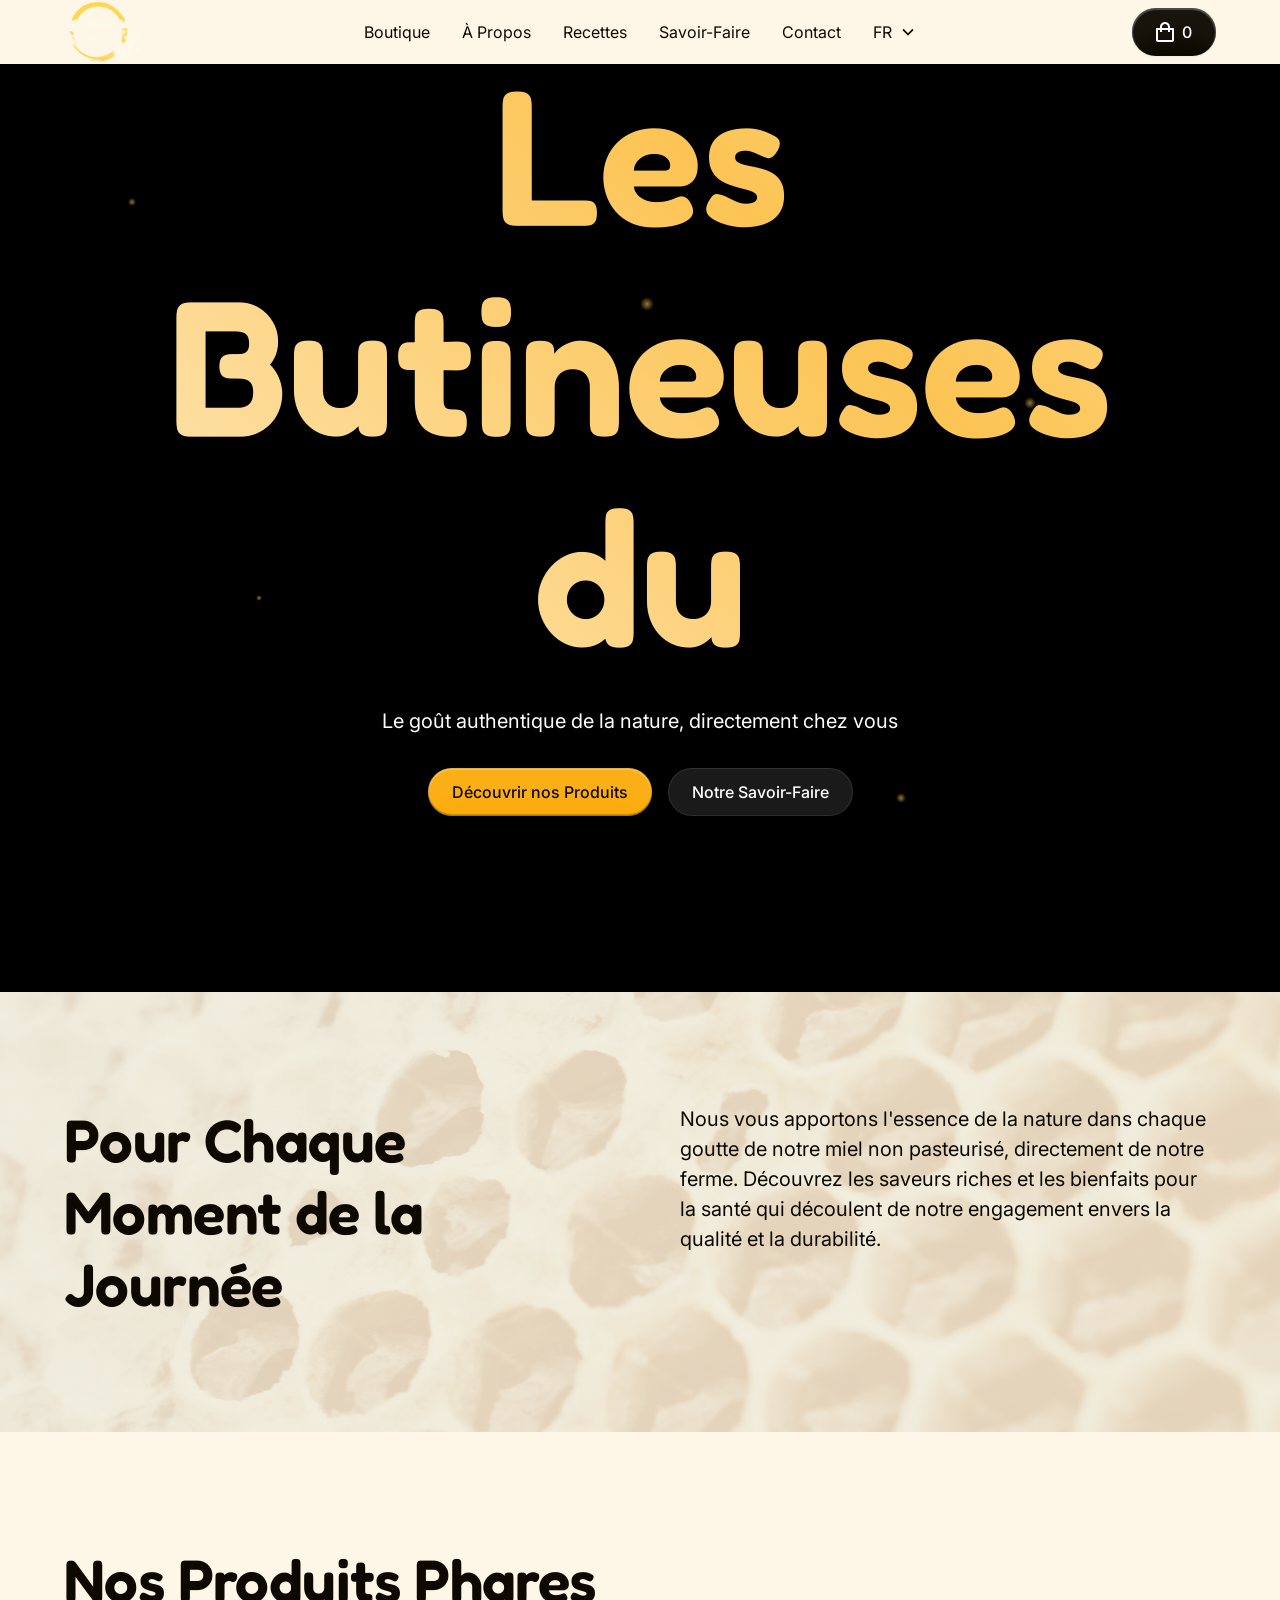
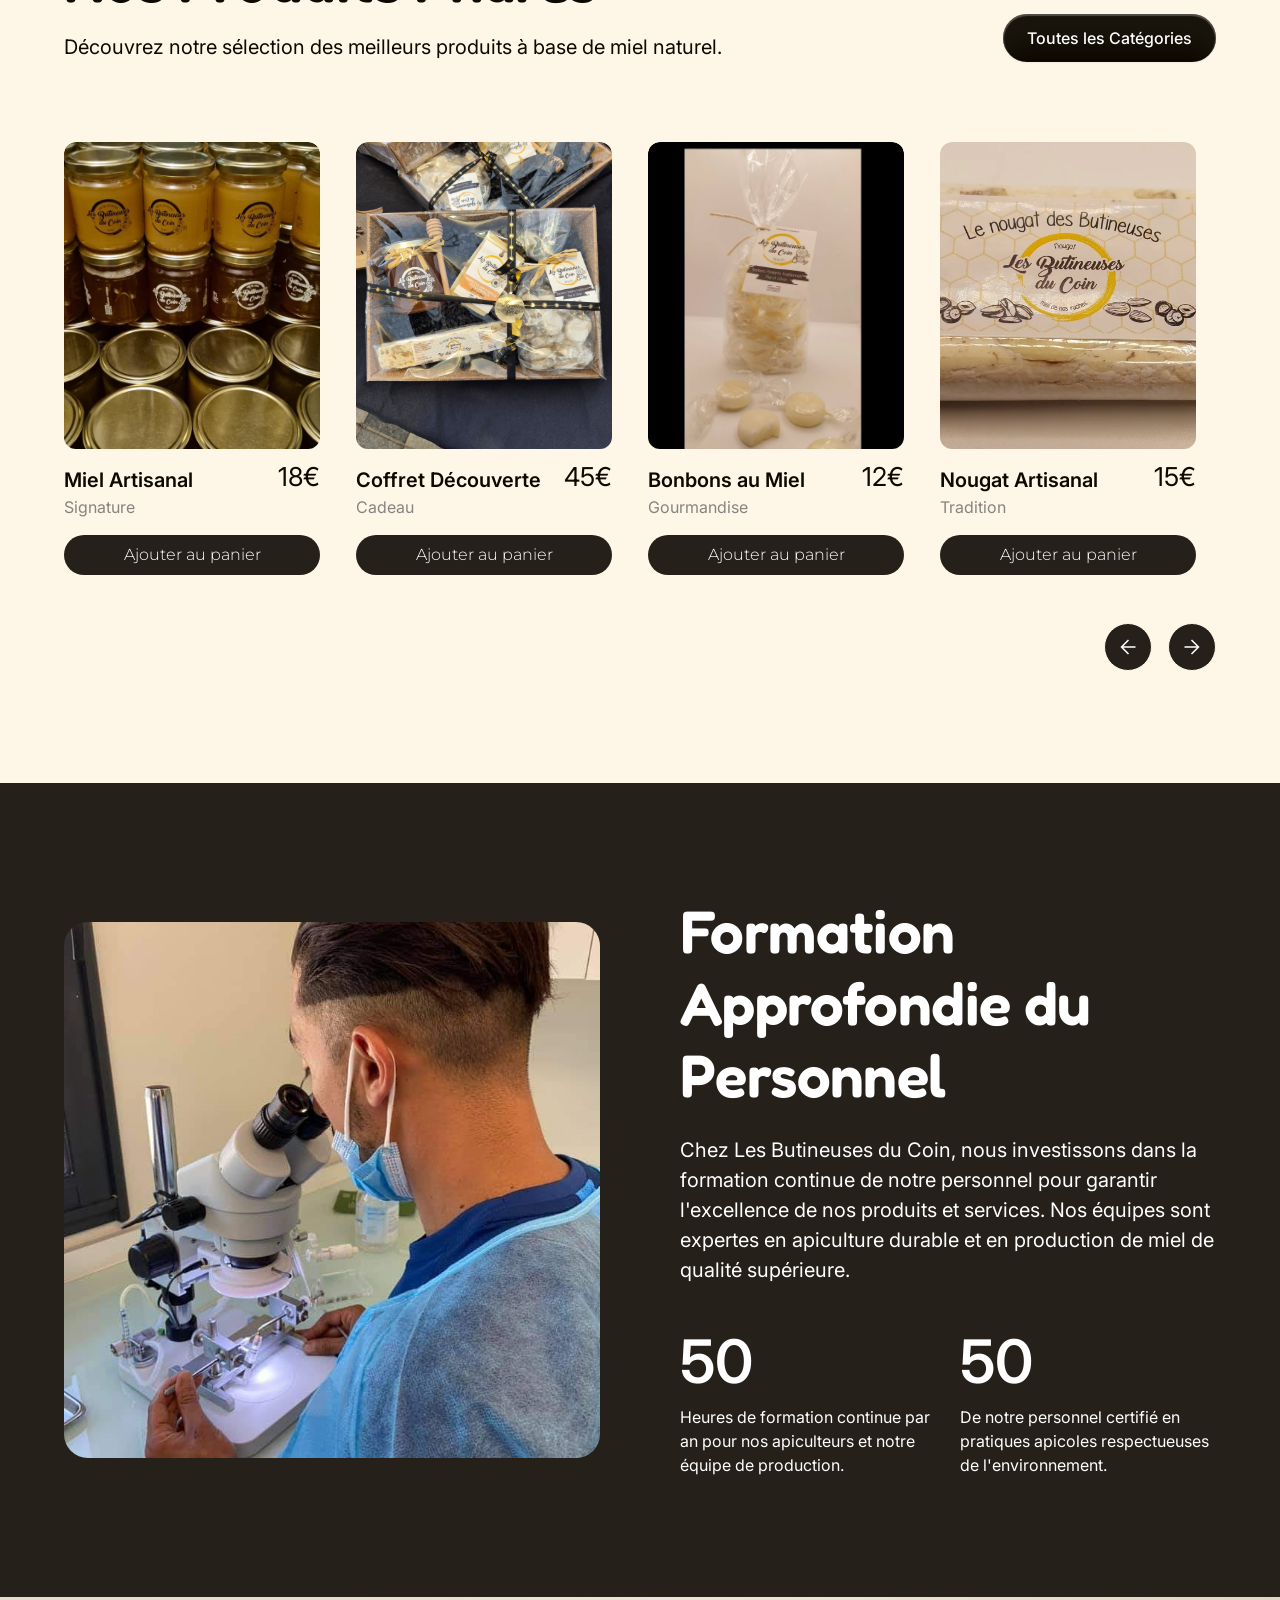
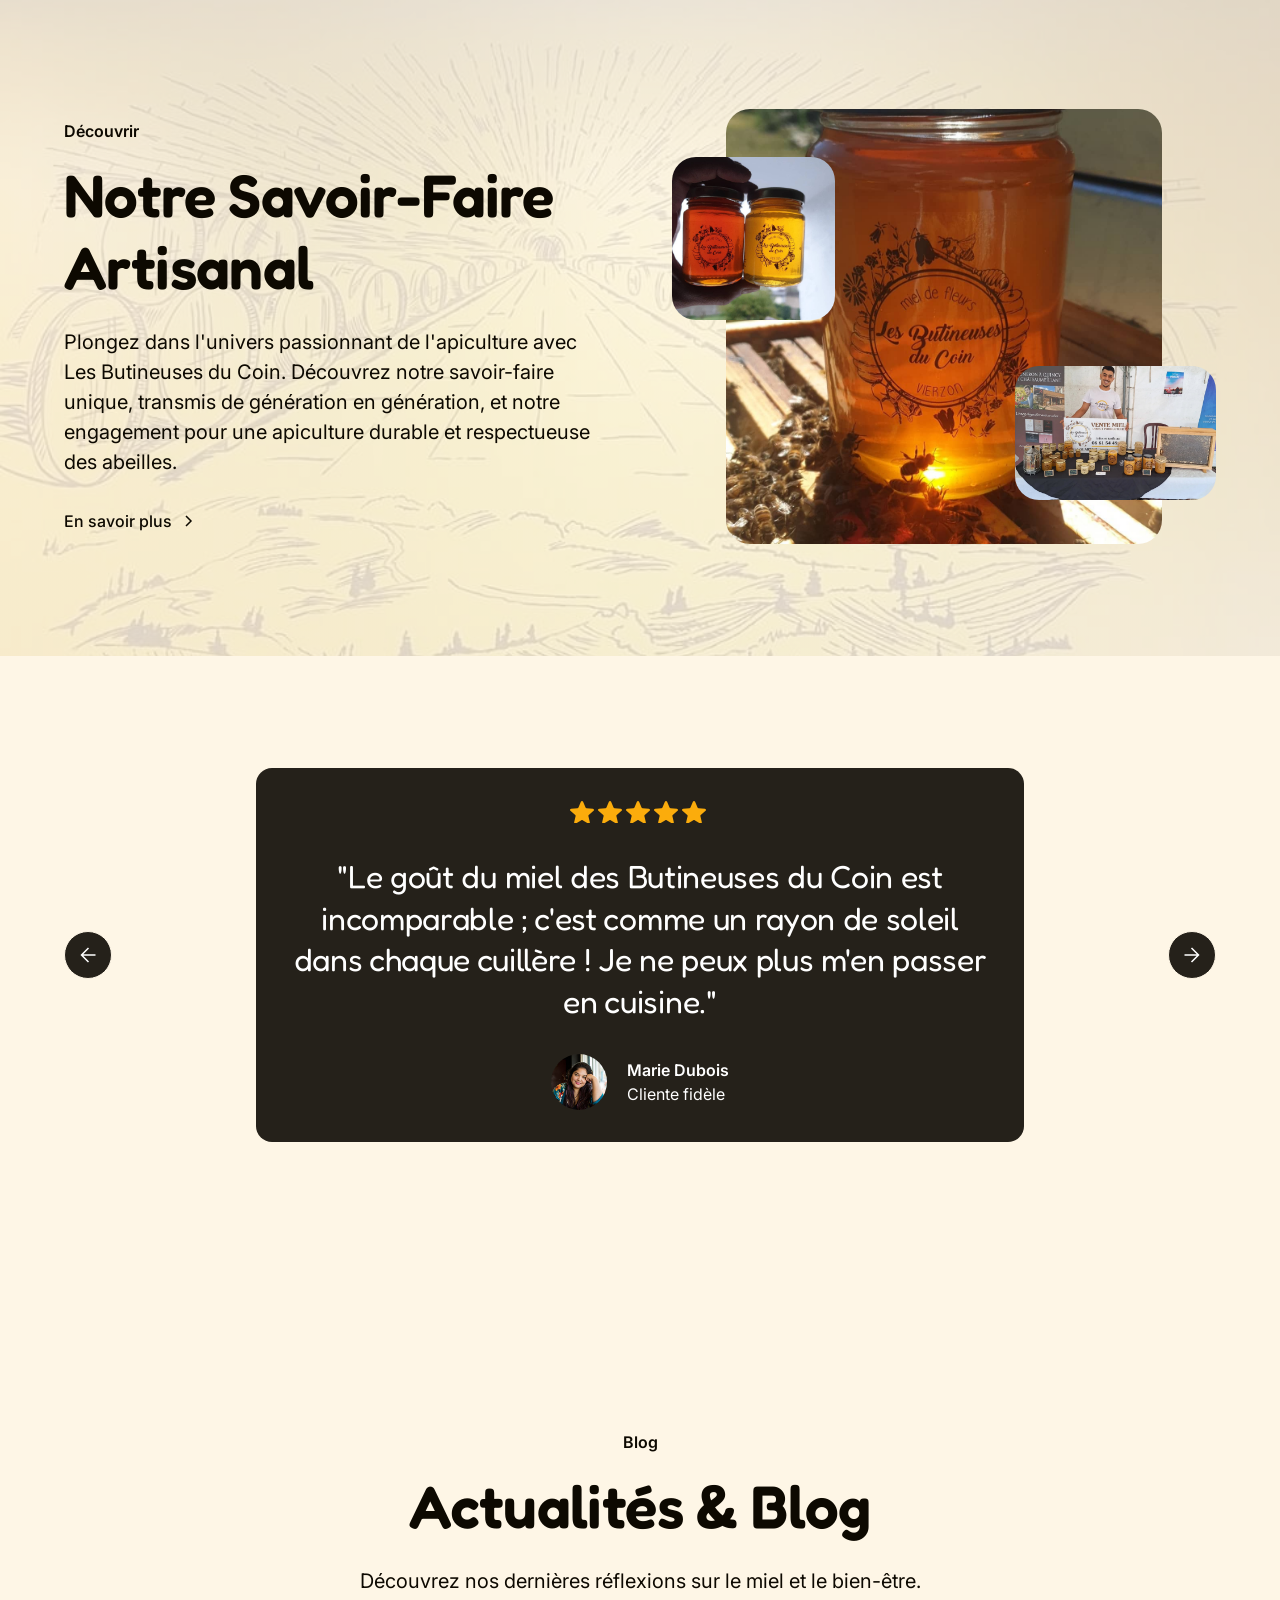
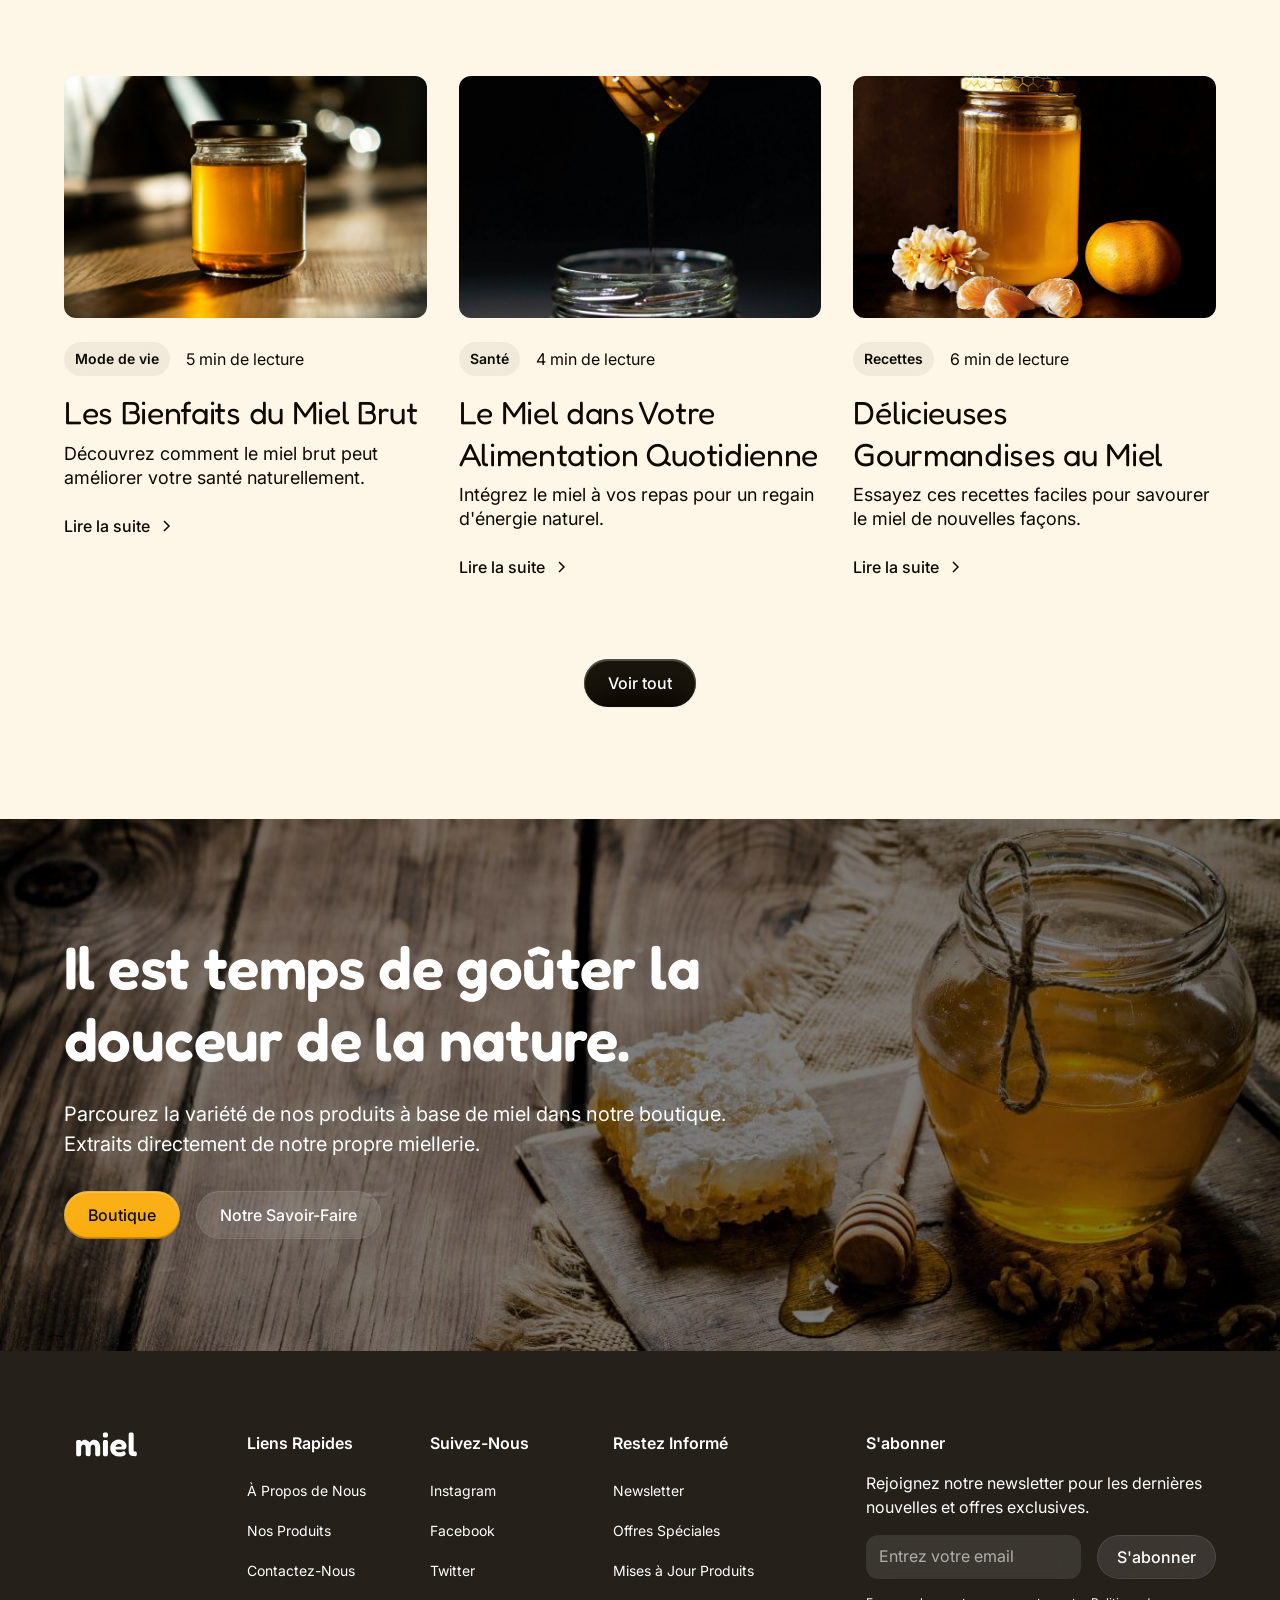
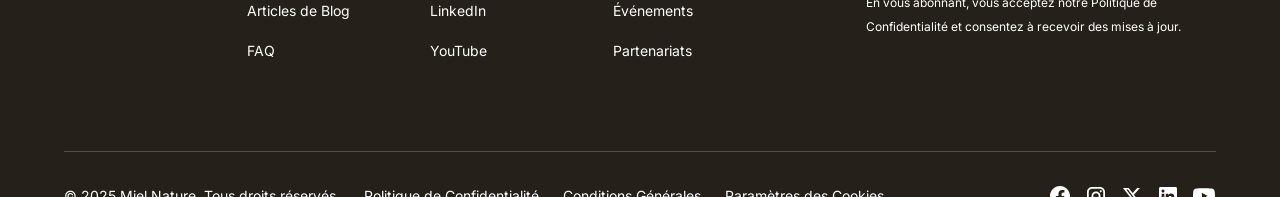
==== index.html @ dd6aa399 "V1" ====
<!DOCTYPE html><!--  This site was created in Webflow. https://webflow.com  --><!--  Last Published: Tue Aug 05 2025 04:51:40 GMT+0000 (Coordinated Universal Time)  -->
<html data-wf-page="68918dcccff616f6d6f81cc5" data-wf-site="68918dcccff616f6d6f81c86">
<head>
  <meta charset="utf-8">
  <title>Les Butineuses du Coin</title>
  <meta content="width=device-width, initial-scale=1" name="viewport">
  <meta content="Webflow" name="generator">
  <link href="css/normalize.css" rel="stylesheet" type="text/css">
  <link href="css/webflow.css" rel="stylesheet" type="text/css">
  <link href="css/miel-34b9ab.webflow.css" rel="stylesheet" type="text/css">
  <script type="text/javascript">!function(o,c){var n=c.documentElement,t=" w-mod-";n.className+=t+"js",("ontouchstart"in o||o.DocumentTouch&&c instanceof DocumentTouch)&&(n.className+=t+"touch")}(window,document);</script>
  <link href="images/favicon.png" rel="shortcut icon" type="image/x-icon">
  <link href="images/webclip.png" rel="apple-touch-icon"><!--  Keep this css code to improve the font quality -->
  <style>
  * {
  -webkit-font-smoothing: antialiased;
  -moz-osx-font-smoothing: grayscale;
  -o-font-smoothing: antialiased;
}
</style>
</head>
<body>
  <div class="page-wrapper">
    <div class="global-styles">
      <div class="style-overrides w-embed">
        <style>
/* Ensure all elements inherit the color from its parent */
a,
.w-input,
.w-select,
.w-tab-link,
.w-nav-link,
.w-nav-brand,
.w-dropdown-btn,
.w-dropdown-toggle,
.w-slider-arrow-left,
.w-slider-arrow-right,
.w-dropdown-link {
  color: inherit;
  text-decoration: inherit;
  font-size: inherit;
}
/* Focus state style for keyboard navigation for the focusable elements */
*[tabindex]:focus-visible,
  input[type="file"]:focus-visible {
   outline: 0.125rem solid #4d65ff;
   outline-offset: 0.125rem;
}
/* Get rid of top margin on first element in any rich text element */
.w-richtext > :not(div):first-child, .w-richtext > div:first-child > :first-child {
  margin-top: 0 !important;
}
/* Get rid of bottom margin on last element in any rich text element */
.w-richtext>:last-child, .w-richtext ol li:last-child, .w-richtext ul li:last-child {
	margin-bottom: 0 !important;
}
/* Prevent all click and hover interaction with an element */
.pointer-events-off {
	pointer-events: none;
}
/* Enables all click and hover interaction with an element */
.pointer-events-on {
  pointer-events: auto;
}
/* Create a class of .div-square which maintains a 1:1 dimension of a div */
.div-square::after {
	content: "";
	display: block;
	padding-bottom: 100%;
}
/* Make sure containers never lose their center alignment */
.container-medium,.container-small, .container-large {
	margin-right: auto !important;
  margin-left: auto !important;
}
/* Apply "..." after 3 lines of text */
.text-style-3lines {
	display: -webkit-box;
	overflow: hidden;
	-webkit-line-clamp: 3;
	-webkit-box-orient: vertical;
}
/* Apply "..." after 2 lines of text */
.text-style-2lines {
	display: -webkit-box;
	overflow: hidden;
	-webkit-line-clamp: 2;
	-webkit-box-orient: vertical;
}
/* Adds inline flex display */
.display-inlineflex {
  display: inline-flex;
}
/* These classes are never overwritten */
.hide {
  display: none !important;
}
/* Remove default Webflow chevron from form select */
select{
  -webkit-appearance:none;
}
@media screen and (max-width: 991px) {
    .hide, .hide-tablet {
        display: none !important;
    }
}
@media screen and (max-width: 767px) {
    .hide-mobile-landscape{
      display: none !important;
    }
}
@media screen and (max-width: 479px) {
    .hide-mobile{
      display: none !important;
    }
}
.margin-0 {
  margin: 0rem !important;
}
.padding-0 {
  padding: 0rem !important;
}
.spacing-clean {
padding: 0rem !important;
margin: 0rem !important;
}
.margin-top {
  margin-right: 0rem !important;
  margin-bottom: 0rem !important;
  margin-left: 0rem !important;
}
.padding-top {
  padding-right: 0rem !important;
  padding-bottom: 0rem !important;
  padding-left: 0rem !important;
}
.margin-right {
  margin-top: 0rem !important;
  margin-bottom: 0rem !important;
  margin-left: 0rem !important;
}
.padding-right {
  padding-top: 0rem !important;
  padding-bottom: 0rem !important;
  padding-left: 0rem !important;
}
.margin-bottom {
  margin-top: 0rem !important;
  margin-right: 0rem !important;
  margin-left: 0rem !important;
}
.padding-bottom {
  padding-top: 0rem !important;
  padding-right: 0rem !important;
  padding-left: 0rem !important;
}
.margin-left {
  margin-top: 0rem !important;
  margin-right: 0rem !important;
  margin-bottom: 0rem !important;
}
.padding-left {
  padding-top: 0rem !important;
  padding-right: 0rem !important;
  padding-bottom: 0rem !important;
}
.margin-horizontal {
  margin-top: 0rem !important;
  margin-bottom: 0rem !important;
}
.padding-horizontal {
  padding-top: 0rem !important;
  padding-bottom: 0rem !important;
}
.margin-vertical {
  margin-right: 0rem !important;
  margin-left: 0rem !important;
}
.padding-vertical {
  padding-right: 0rem !important;
  padding-left: 0rem !important;
}
/* Apply "..." at 100% width */
.truncate-width { 
		width: 100%; 
    white-space: nowrap; 
    overflow: hidden; 
    text-overflow: ellipsis; 
}
/* Removes native scrollbar */
.no-scrollbar {
    -ms-overflow-style: none;
    overflow: -moz-scrollbars-none; 
}
.no-scrollbar::-webkit-scrollbar {
    display: none;
}
</style>
      </div>
      <div class="fonts w-embed">
        <style>@import url('https://fonts.googleapis.com/css?family=Fredoka:400')</style>
        <style>@import url('https://fonts.googleapis.com/css?family=Inter:400,500')</style>
        <style>@import url('https://fonts.googleapis.com/css?family=Montserrat:300,400,500,700&display=swap');</style>
      </div>
      <div class="color-schemes w-embed">
        <style>
.color-scheme-1 {}
  .color-scheme-2 {
    --color-scheme-1--text: var(--color-scheme-2--text);
    --color-scheme-1--background: var(--color-scheme-2--background);
    --color-scheme-1--foreground: var(--color-scheme-2--foreground);
    --color-scheme-1--border: var(--color-scheme-2--border);
    --color-scheme-1--accent: var(--color-scheme-2--accent);
  }
  .color-scheme-3 {
    --color-scheme-1--text: var(--color-scheme-3--text);
    --color-scheme-1--background: var(--color-scheme-3--background);
    --color-scheme-1--foreground: var(--color-scheme-3--foreground);
    --color-scheme-1--border: var(--color-scheme-3--border);
    --color-scheme-1--accent: var(--color-scheme-3--accent);
  }
  .color-scheme-4 {
    --color-scheme-1--text: var(--color-scheme-4--text);
    --color-scheme-1--background: var(--color-scheme-4--background);
    --color-scheme-1--foreground: var(--color-scheme-4--foreground);
    --color-scheme-1--border: var(--color-scheme-4--border);
    --color-scheme-1--accent: var(--color-scheme-4--accent);
  }
  .color-scheme-5 {
    --color-scheme-1--text: var(--color-scheme-5--text);
    --color-scheme-1--background: var(--color-scheme-5--background);
    --color-scheme-1--foreground: var(--color-scheme-5--foreground);
    --color-scheme-1--border: var(--color-scheme-5--border);
    --color-scheme-1--accent: var(--color-scheme-5--accent);
  }
.w-slider-dot {
  background-color: var(--color-scheme-1--text);
  opacity: 0.20;
}
.w-slider-dot.w-active {
  background-color: var(--color-scheme-1--text);
  opacity: 1;
}
/* Override .w-slider-nav-invert styles */
.w-slider-nav-invert .w-slider-dot {
  background-color: var(--color-scheme-1--text) !important;
  opacity: 0.20 !important;
}
.w-slider-nav-invert .w-slider-dot.w-active {
  background-color: var(--color-scheme-1--text) !important;
  opacity: 1 !important;
}
</style>
      </div>
    </div>
    <div data-collapse="medium" data-animation="default" data-duration="400" fs-scrolldisable-element="smart-nav" data-easing="ease" data-easing2="ease" role="banner" class="navbar2_component color-scheme-1 w-nav">
      <div class="navbar2_container">
        <a href="#" class="navbar2_logo-link w-nav-brand">
          <div class="navbar2_logo-image-wrapper"><img src="images/logo-clair.png" alt="Les Butineuses du Coin Logo" class="navbar2_logo-image"></div>
        </a>
        <nav role="navigation" id="w-node-_81c78700-a17b-f025-f15c-7c295c257ce1-5c257cdd" class="navbar2_menu is-page-height-tablet w-nav-menu">
          <a href="#" class="navbar2_link w-nav-link">Boutique</a>
          <a href="about-us.html" class="navbar2_link w-nav-link">À Propos</a>
          <a href="#" class="navbar2_link w-nav-link">Recettes</a>
          <a href="#savoir-faire" class="navbar2_link w-nav-link">Savoir-Faire</a>
          <a href="#" class="navbar2_link w-nav-link">Contact</a>
          <div data-delay="200" data-hover="true" class="navbar2_menu-dropdown w-dropdown">
            <div class="navbar2_dropdwn-toggle w-dropdown-toggle">
              <div>FR</div>
              <div class="dropdown-chevron w-embed"><svg width=" 100%" height=" 100%" viewbox="0 0 16 16" fill="none" xmlns="http://www.w3.org/2000/svg">
                  <path fill-rule="evenodd" clip-rule="evenodd" d="M2.55806 6.29544C2.46043 6.19781 2.46043 6.03952 2.55806 5.94189L3.44195 5.058C3.53958 4.96037 3.69787 4.96037 3.79550 5.058L8.00001 9.26251L12.2045 5.058C12.3021 4.96037 12.4604 4.96037 12.5581 5.058L13.4419 5.94189C13.5396 6.03952 13.5396 6.19781 13.4419 6.29544L8.17678 11.5606C8.07915 11.6582 7.92086 11.6582 7.82323 11.5606L2.55806 6.29544Z" fill="currentColor"></path>
                </svg></div>
            </div>
            <nav class="navbar2_dropdown-list w-dropdown-list">
              <a href="#" class="navbar2_dropdown-link w-dropdown-link">Anglais</a>
              <a href="#" class="navbar2_dropdown-link w-dropdown-link">Français</a>
            </nav>
          </div>
        </nav>
        <div id="w-node-_81c78700-a17b-f025-f15c-7c295c257cf4-5c257cdd" class="navbar2_button-wrapper">
          <a href="#" class="button is-alternate w-inline-block">
            <div class="icon-cart w-embed"><svg xmlns="http://www.w3.org/2000/svg" width="100%" height="100%" viewbox="0 0 18 20" fill="none" preserveaspectratio="xMidYMid meet" aria-hidden="true" role="img">
                <path d="M2 20H16C17.103 20 18 19.103 18 18V7C18 6.73478 17.8946 6.48043 17.7071 6.29289C17.5196 6.10536 17.2652 6 17 6H14V5C14 2.243 11.757 0 9 0C6.243 0 4 2.243 4 5V6H1C0.734784 6 0.48043 6.10536 0.292893 6.29289C0.105357 6.48043 0 6.73478 0 7V18C0 19.103 0.897 20 2 20ZM6 5C6 3.346 7.346 2 9 2C10.654 2 12 3.346 12 5V6H6V5ZM2 8H4V10H6V8H12V10H14V8H16L16.002 18H2V8Z" fill="currentColor"></path>
              </svg></div>
            <div>0</div>
          </a>
          <div class="navbar2_menu-button w-nav-button">
            <div class="menu-icon2">
              <div class="menu-icon2_line-top"></div>
              <div class="menu-icon2_line-middle">
                <div class="menu-icon2_line-middle-inner"></div>
              </div>
              <div class="menu-icon2_line-bottom"></div>
            </div>
          </div>
        </div>
      </div>
    </div>
    <main class="main-wrapper">
      <header data-w-id="c498112f-c481-f317-d545-c44530b1d894" class="section_hero text-color-white">
        <div class="hero_component">
          <div class="hero_content parallax-content">
            <div class="margin-bottom margin-small">
              <h1 class="hero_heading animate-title">Les Butineuses du Coin</h1>
            </div>
            <div class="hero_subheading animate-subtitle">
              <p class="text-size-medium">Le goût authentique de la nature, directement chez vous</p>
              <div class="margin-top margin-medium">
                <div class="button-group is-center">
                  <a href="#products" class="button w-button">Découvrir nos Produits</a>
                  <a href="#savoir-faire" class="button is-secondary is-alternate w-button">Notre Savoir-Faire</a>
                </div>
              </div>
            </div>
          </div>
          <div class="container-large"></div>
          <div class="honey-particles">
            <div class="particle particle-1"></div>
            <div class="particle particle-2"></div>
            <div class="particle particle-3"></div>
            <div class="particle particle-4"></div>
            <div class="particle particle-5"></div>
          </div>
        </div>
        <div class="hero_background-image-wrapper parallax-bg"><img width="1200" sizes="100vw" alt="Les Butineuses du Coin - Miel artisanal" src="images/relume-53543.png" loading="eager" srcset="images/c74083ae31a5cedb92c298530b0dcee4_relume-53543-p-500.png 500w, images/c74083ae31a5cedb92c298530b0dcee4_relume-53543-p-800.png 800w, images/c74083ae31a5cedb92c298530b1dcee4_relume-53543-p-1080.png 1080w, images/c74083ae31a5cedb92c298530b1dcee4_relume-53543-p-1600.png 1600w, images/c74083ae31a5cedb92c298530b1dcee4_relume-53543-p-2000.png 2000w, images/relume-53543.png 2400w" class="header30_background-image"></div>
      </header>
      <section class="section_persona color-scheme-1">
        <div class="padding-global">
          <div class="container-large">
            <div class="padding-section-large">
              <div class="persona_component">
                <div class="w-layout-grid persona_content">
                  <div class="persona_content-left">
                    <h2 class="heading-style-h2">Pour Chaque Moment de la Journée</h2>
                  </div>
                  <div class="persona_content-right">
                    <p class="text-size-medium">Nous vous apportons l'essence de la nature dans chaque goutte de notre miel non pasteurisé, directement de notre ferme. Découvrez les saveurs riches et les bienfaits pour la santé qui découlent de notre engagement envers la qualité et la durabilité.</p>
                  </div>
                </div>
              </div>
            </div>
          </div>
        </div>
      </section>
      <section class="section_product6">
        <div class="padding-global">
          <div class="container-large">
            <div class="padding-section-large">
              <div class="product6_component">
                <div class="margin-bottom margin-xxlarge">
                  <div class="product6_heading-wrapper">
                    <div class="product6_heading">
                      <div class="max-width-large">
                        <div class="margin-bottom margin-xsmall">
                          <h2 class="heading-style-h2">Nos Produits Phares</h2>
                        </div>
                        <p class="text-size-medium">Découvrez notre sélection des meilleurs produits à base de miel naturel.</p>
                      </div>
                    </div>
                    <div class="button-group is-right hide-mobile-landscape">
                      <a href="#" class="button is-alternate w-button">Toutes les Catégories</a>
                    </div>
                  </div>
                </div>
                <div data-delay="4000" data-animation="slide" class="product6_slider w-slider" data-autoplay="false" data-easing="ease" data-hide-arrows="false" data-disable-swipe="false" data-autoplay-limit="0" data-nav-spacing="3" data-duration="500" data-infinite="false">
                  <div class="product6_mask w-slider-mask">
                    <div class="product6_slide w-slide">
                      <div class="product6_item">
                        <a href="#" class="product6_item-link w-inline-block">
                          <div class="margin-bottom margin-xsmall">
                            <div class="product6_image-wrapper"><img loading="eager" src="images/miel.jpg" alt="Miel artisanal des Butineuses du Coin" class="product6_image"></div>
                          </div>
                          <div class="margin-bottom margin-xsmall">
                            <div class="product6_title-wrapper">
                              <div class="product6_left">
                                <div class="product_title">Miel Artisanal</div>
                                <div class="product_category">Signature</div>
                              </div>
                              <div class="text-size-large">18€</div>
                            </div>
                          </div>
                          <div class="button is-small">
                            <div>Ajouter au panier</div>
                          </div>
                        </a>
                      </div>
                    </div>
                    <div class="product6_slide w-slide">
                      <div class="product6_item">
                        <a href="#" class="product6_item-link w-inline-block">
                          <div class="margin-bottom margin-xsmall">
                            <div class="product6_image-wrapper"><img loading="eager" src="images/coffret-miel.jpg" alt="Coffret cadeau miel" class="product6_image"></div>
                          </div>
                          <div class="margin-bottom margin-xsmall">
                            <div class="product6_title-wrapper">
                              <div class="product6_left">
                                <div class="product_title">Coffret Découverte</div>
                                <div class="product_category">Cadeau</div>
                              </div>
                              <div class="text-size-large">45€</div>
                            </div>
                          </div>
                          <div class="button is-small">
                            <div>Ajouter au panier</div>
                          </div>
                        </a>
                      </div>
                    </div>
                    <div class="product6_slide w-slide">
                      <div class="product6_item">
                        <a href="#" class="product6_item-link w-inline-block">
                          <div class="margin-bottom margin-xsmall">
                            <div class="product6_image-wrapper"><img loading="eager" src="images/bonbons.jpg" alt="Bonbons au miel artisanal" class="product6_image"></div>
                          </div>
                          <div class="margin-bottom margin-xsmall">
                            <div class="product6_title-wrapper">
                              <div class="product6_left">
                                <div class="product_title">Bonbons au Miel</div>
                                <div class="product_category">Gourmandise</div>
                              </div>
                              <div class="text-size-large">12€</div>
                            </div>
                          </div>
                          <div class="button is-small">
                            <div>Ajouter au panier</div>
                          </div>
                        </a>
                      </div>
                    </div>
                    <div class="product6_slide w-slide">
                      <div class="product6_item">
                        <a href="#" class="product6_item-link w-inline-block">
                          <div class="margin-bottom margin-xsmall">
                            <div class="product6_image-wrapper"><img loading="eager" src="images/nougat.jpg" alt="Nougat artisanal au miel" class="product6_image"></div>
                          </div>
                          <div class="margin-bottom margin-xsmall">
                            <div class="product6_title-wrapper">
                              <div class="product6_left">
                                <div class="product_title">Nougat Artisanal</div>
                                <div class="product_category">Tradition</div>
                              </div>
                              <div class="text-size-large">15€</div>
                            </div>
                          </div>
                          <div class="button is-small">
                            <div>Ajouter au panier</div>
                          </div>
                        </a>
                      </div>
                    </div>
                    <div class="product6_slide w-slide">
                      <div class="product6_item">
                        <a href="#" class="product6_item-link w-inline-block">
                          <div class="margin-bottom margin-xsmall">
                            <div class="product6_image-wrapper"><img loading="eager" src="images/savon cire d'abeille.jpg" alt="Savon à la cire d'abeille" class="product6_image"></div>
                          </div>
                          <div class="margin-bottom margin-xsmall">
                            <div class="product6_title-wrapper">
                              <div class="product6_left">
                                <div class="product_title">Savon Cire d'Abeille</div>
                                <div class="product_category">Cosmétique</div>
                              </div>
                              <div class="text-size-large">8€</div>
                            </div>
                          </div>
                          <div class="button is-small">
                            <div>Ajouter au panier</div>
                          </div>
                        </a>
                      </div>
                    </div>
                    <div class="product6_slide w-slide">
                      <div class="product6_item">
                        <a href="#" class="product6_item-link w-inline-block">
                          <div class="margin-bottom margin-xsmall">
                            <div class="product6_image-wrapper"><img loading="eager" src="images/pain d'épice 2.jpg" alt="Pain d'épice au miel" class="product6_image"></div>
                          </div>
                          <div class="margin-bottom margin-xsmall">
                            <div class="product6_title-wrapper">
                              <div class="product6_left">
                                <div class="product_title">Pain d'Épice</div>
                                <div class="product_category">Pâtisserie</div>
                              </div>
                              <div class="text-size-large">9€</div>
                            </div>
                          </div>
                          <div class="button is-small">
                            <div>Ajouter au panier</div>
                          </div>
                        </a>
                      </div>
                    </div>
                    <div class="product6_slide w-slide">
                      <div class="product6_item">
                        <a href="#" class="product6_item-link w-inline-block">
                          <div class="margin-bottom margin-xsmall">
                            <div class="product6_image-wrapper"><img loading="eager" src="miel-tournesol.png" alt="Miel de Tournesol" class="product6_image"></div>
                          </div>
                          <div class="margin-bottom margin-xsmall">
                            <div class="product6_title-wrapper">
                              <div class="product6_left">
                                <div class="product_title">Miel de Tournesol</div>
                                <div class="product_category">Miel</div>
                              </div>
                              <div class="text-size-large">16€</div>
                            </div>
                          </div>
                          <div class="button is-small">
                            <div>Ajouter au panier</div>
                          </div>
                        </a>
                      </div>
                    </div>
                    <div class="product6_slide w-slide">
                      <div class="product6_item">
                        <a href="#" class="product6_item-link w-inline-block">
                          <div class="margin-bottom margin-xsmall">
                            <div class="product6_image-wrapper"><img loading="eager" src="miel-acacia.png" alt="Miel d'Acacia" class="product6_image"></div>
                          </div>
                          <div class="margin-bottom margin-xsmall">
                            <div class="product6_title-wrapper">
                              <div class="product6_left">
                                <div class="product_title">Miel d'Acacia</div>
                                <div class="product_category">Miel</div>
                              </div>
                              <div class="text-size-large">20€</div>
                            </div>
                          </div>
                          <div class="button is-small">
                            <div>Ajouter au panier</div>
                          </div>
                        </a>
                      </div>
                    </div>
                    <div class="product6_slide w-slide">
                      <div class="product6_item">
                        <a href="#" class="product6_item-link w-inline-block">
                          <div class="margin-bottom margin-xsmall">
                            <div class="product6_image-wrapper"><img loading="eager" src="images/miel-de-printemps.jpg" alt="Miel de Printemps" class="product6_image"></div>
                          </div>
                          <div class="margin-bottom margin-xsmall">
                            <div class="product6_title-wrapper">
                              <div class="product6_left">
                                <div class="product_title">Miel de Printemps</div>
                                <div class="product_category">Miel</div>
                              </div>
                              <div class="text-size-large">17€</div>
                            </div>
                          </div>
                          <div class="button is-small">
                            <div>Ajouter au panier</div>
                          </div>
                        </a>
                      </div>
                    </div>
                  </div>
                  <div class="slider-arrow is-bottom-previous w-slider-arrow-left">
                    <div class="slider-arrow-icon_default w-embed"><svg width="100%" height="100%" viewbox="0 0 16 16" fill="none" xmlns="http://www.w3.org/2000/svg">
                        <path d="M3.31066 8.75001L9.03033 14.4697L7.96967 15.5303L0.439339 8.00001L7.96967 0.469676L9.03033 1.53034L3.31066 7.25001L15.5 7.25L15.5 8.75L3.31066 8.75001Z" fill="currentColor"></path>
                      </svg></div>
                  </div>
                  <div class="slider-arrow is-bottom-next w-slider-arrow-right">
                    <div class="slider-arrow-icon_default w-embed"><svg width="100%" height="100%" viewbox="0 0 16 16" fill="none" xmlns="http://www.w3.org/2000/svg">
                        <path d="M12.6893 7.25L6.96967 1.53033L8.03033 0.469666L15.5607 8L8.03033 15.5303L6.96967 14.4697L12.6893 8.75H0.5V7.25H12.6893Z" fill="currentColor"></path>
                      </svg></div>
                  </div>
                  <div class="product6_slide-nav w-slider-nav w-slider-nav-invert w-round"></div>
                </div>
              </div>
            </div>
          </div>
        </div>
      </section>
      <section class="section_layout218 color-scheme-1">
        <div class="padding-global color-scheme-5">
          <div class="container-large">
            <div class="padding-section-large">
              <div class="layout218_component">
                <div class="w-layout-grid layout218_content">
                  <div class="layout218_image-wrapper"><img width="600" sizes="(max-width: 767px) 100vw, 600px" alt="Formation du personnel" src="formation.jpg" loading="lazy" srcset="formation.jpg 600w" class="layout218_image"></div>
                  <div id="w-node-c498112f-c481-f317-d545-c44530b1d968-d6f81cc5" class="layout218_content-right">
                    <div class="margin-bottom margin-small">
                      <h2>Formation Approfondie du Personnel</h2>
                    </div>
                    <div class="margin-bottom margin-medium">
                      <p class="text-size-medium">Chez Les Butineuses du Coin, nous investissons dans la formation continue de notre personnel pour garantir l'excellence de nos produits et services. Nos équipes sont expertes en apiculture durable et en production de miel de qualité supérieure.</p>
                    </div>
                    <div class="w-layout-grid layout218_item-list">
                      <div class="layout218_text-wrapper">
                        <div class="margin-bottom margin-xxsmall">
                          <div class="heading-style-h2">100+</div>
                        </div>
                        <p>Heures de formation continue par an pour nos apiculteurs et notre équipe de production.</p>
                      </div>
                      <div class="layout218_text-wrapper">
                        <div class="margin-bottom margin-xxsmall">
                          <div class="heading-style-h2">100%</div>
                        </div>
                        <p>De notre personnel certifié en pratiques apicoles respectueuses de l'environnement.</p>
                      </div>
                    </div>
                  </div>
                </div>
              </div>
            </div>
          </div>
        </div>
      </section>
      <header id="savoir-faire" class="section_layout472 color-scheme-1">
        <div class="padding-global">
          <div class="container-large">
            <div class="padding-section-large">
              <div class="layout472_component">
                <div class="layout472_content">
                  <div class="layout472_content-left">
                    <div class="margin-bottom margin-xsmall">
                      <div class="text-style-tagline">Découvrir</div>
                    </div>
                    <div class="margin-bottom margin-small">
                      <h2 class="heading-style-h2">Notre Savoir-Faire Artisanal</h2>
                    </div>
                    <p class="text-size-medium">Plongez dans l'univers passionnant de l'apiculture avec Les Butineuses du Coin. Découvrez notre savoir-faire unique, transmis de génération en génération, et notre engagement pour une apiculture durable et respectueuse des abeilles.</p>
                    <div class="margin-top margin-medium">
                      <div class="button-group">
                        <a href="#" class="button is-link is-icon w-inline-block">
                          <div>En savoir plus</div>
                          <div class="icon-embed-xxsmall w-embed"><svg width="16" height="16" viewbox="0 0 16 16" fill="none" xmlns="http://www.w3.org/2000/svg">
                              <path d="M6 3L11 8L6 13" stroke="CurrentColor" stroke-width="1.5"></path>
                            </svg></div>
                        </a>
                      </div>
                    </div>
                  </div>
                  <div class="layout472_image-group">
                    <div class="layout472_image-wrapper2"><img width="480" sizes="(max-width: 479px) 100vw, 480px" alt="Miel en pot" src="images/miel 4.jpg" loading="eager" class="layout472_image2"></div>
                    <div class="layout472_image-wrapper1"><img sizes="(max-width: 1200px) 100vw, 1200px" alt="Miel de fleur" src="images/miel-de-fleur.jpg" loading="eager" class="layout472_image1"></div>
                    <div class="layout472_image-wrapper3"><img width="600" sizes="(max-width: 767px) 100vw, 600px" alt="Stand de vente de miel" src="images/stand de vente.jpg" loading="eager" class="layout472_image3"></div>
                  </div>
                </div>
              </div>
            </div>
          </div>
        </div>
      </header>
      <section class="section_testimonial10">
        <div class="padding-global padding-section-large">
          <div class="container-large">
            <div class="testimonial10_component">
              <div data-delay="4000" data-animation="slide" class="testimonial10_slider w-slider" data-autoplay="false" data-easing="ease" data-hide-arrows="false" data-disable-swipe="false" data-autoplay-limit="0" data-nav-spacing="3" data-duration="500" data-infinite="true">
                <div class="testimonial10_mask w-slider-mask">
                  <div class="testimonial10_slide w-slide">
                    <div class="testimonial10_content color-scheme-5">
                      <div class="margin-bottom margin-medium">
                        <div class="testimonial10_rating-wrapper">
                          <div class="testimonial10_rating-icon">
                            <div class="icon-embed-xsmall w-embed"><svg width="100%" viewbox="0 0 18 17" fill="none" xmlns="http://www.w3.org/2000/svg">
                                <path d="M8.16379 0.551109C8.47316 -0.183704 9.52684 -0.183703 9.83621 0.551111L11.6621 4.88811C11.7926 5.19789 12.0875 5.40955 12.426 5.43636L17.1654 5.81173C17.9684 5.87533 18.294 6.86532 17.6822 7.38306L14.0713 10.4388C13.8134 10.6571 13.7007 10.9996 13.7795 11.3259L14.8827 15.8949C15.0696 16.669 14.2172 17.2809 13.5297 16.8661L9.47208 14.4176C9.18225 14.2427 8.81775 14.2427 8.52793 14.4176L4.47029 16.8661C3.7828 17.2809 2.93036 16.669 3.11727 15.8949L4.22048 11.3259C4.29928 10.9996 4.18664 10.6571 3.92873 10.4388L0.317756 7.38306C-0.294046 6.86532 0.0315611 5.87533 0.834562 5.81173L5.57402 5.43636C5.91255 5.40955 6.20744 5.19789 6.33786 4.88811L8.16379 0.551109Z" fill="currentColor"></path>
                              </svg></div>
                          </div>
                          <div class="testimonial10_rating-icon">
                            <div class="icon-embed-xsmall w-embed"><svg width="100%" viewbox="0 0 18 17" fill="none" xmlns="http://www.w3.org/2000/svg">
                                <path d="M8.16379 0.551109C8.47316 -0.183704 9.52684 -0.183703 9.83621 0.551111L11.6621 4.88811C11.7926 5.19789 12.0875 5.40955 12.426 5.43636L17.1654 5.81173C17.9684 5.87533 18.294 6.86532 17.6822 7.38306L14.0713 10.4388C13.8134 10.6571 13.7007 10.9996 13.7795 11.3259L14.8827 15.8949C15.0696 16.669 14.2172 17.2809 13.5297 16.8661L9.47208 14.4176C9.18225 14.2427 8.81775 14.2427 8.52793 14.4176L4.47029 16.8661C3.7828 17.2809 2.93036 16.669 3.11727 15.8949L4.22048 11.3259C4.29928 10.9996 4.18664 10.6571 3.92873 10.4388L0.317756 7.38306C-0.294046 6.86532 0.0315611 5.87533 0.834562 5.81173L5.57402 5.43636C5.91255 5.40955 6.20744 5.19789 6.33786 4.88811L8.16379 0.551109Z" fill="currentColor"></path>
                              </svg></div>
                          </div>
                          <div class="testimonial10_rating-icon">
                            <div class="icon-embed-xsmall w-embed"><svg width="100%" viewbox="0 0 18 17" fill="none" xmlns="http://www.w3.org/2000/svg">
                                <path d="M8.16379 0.551109C8.47316 -0.183704 9.52684 -0.183703 9.83621 0.551111L11.6621 4.88811C11.7926 5.19789 12.0875 5.40955 12.426 5.43636L17.1654 5.81173C17.9684 5.87533 18.294 6.86532 17.6822 7.38306L14.0713 10.4388C13.8134 10.6571 13.7007 10.9996 13.7795 11.3259L14.8827 15.8949C15.0696 16.669 14.2172 17.2809 13.5297 16.8661L9.47208 14.4176C9.18225 14.2427 8.81775 14.2427 8.52793 14.4176L4.47029 16.8661C3.7828 17.2809 2.93036 16.669 3.11727 15.8949L4.22048 11.3259C4.29928 10.9996 4.18664 10.6571 3.92873 10.4388L0.317756 7.38306C-0.294046 6.86532 0.0315611 5.87533 0.834562 5.81173L5.57402 5.43636C5.91255 5.40955 6.20744 5.19789 6.33786 4.88811L8.16379 0.551109Z" fill="currentColor"></path>
                              </svg></div>
                          </div>
                          <div class="testimonial10_rating-icon">
                            <div class="icon-embed-xsmall w-embed"><svg width="100%" viewbox="0 0 18 17" fill="none" xmlns="http://www.w3.org/2000/svg">
                                <path d="M8.16379 0.551109C8.47316 -0.183704 9.52684 -0.183703 9.83621 0.551111L11.6621 4.88811C11.7926 5.19789 12.0875 5.40955 12.426 5.43636L17.1654 5.81173C17.9684 5.87533 18.294 6.86532 17.6822 7.38306L14.0713 10.4388C13.8134 10.6571 13.7007 10.9996 13.7795 11.3259L14.8827 15.8949C15.0696 16.669 14.2172 17.2809 13.5297 16.8661L9.47208 14.4176C9.18225 14.2427 8.81775 14.2427 8.52793 14.4176L4.47029 16.8661C3.7828 17.2809 2.93036 16.669 3.11727 15.8949L4.22048 11.3259C4.29928 10.9996 4.18664 10.6571 3.92873 10.4388L0.317756 7.38306C-0.294046 6.86532 0.0315611 5.87533 0.834562 5.81173L5.57402 5.43636C5.91255 5.40955 6.20744 5.19789 6.33786 4.88811L8.16379 0.551109Z" fill="currentColor"></path>
                              </svg></div>
                          </div>
                          <div class="testimonial10_rating-icon">
                            <div class="icon-embed-xsmall w-embed"><svg width="100%" viewbox="0 0 18 17" fill="none" xmlns="http://www.w3.org/2000/svg">
                                <path d="M8.16379 0.551109C8.47316 -0.183704 9.52684 -0.183703 9.83621 0.551111L11.6621 4.88811C11.7926 5.19789 12.0875 5.40955 12.426 5.43636L17.1654 5.81173C17.9684 5.87533 18.294 6.86532 17.6822 7.38306L14.0713 10.4388C13.8134 10.6571 13.7007 10.9996 13.7795 11.3259L14.8827 15.8949C15.0696 16.669 14.2172 17.2809 13.5297 16.8661L9.47208 14.4176C9.18225 14.2427 8.81775 14.2427 8.52793 14.4176L4.47029 16.8661C3.7828 17.2809 2.93036 16.669 3.11727 15.8949L4.22048 11.3259C4.29928 10.9996 4.18664 10.6571 3.92873 10.4388L0.317756 7.38306C-0.294046 6.86532 0.0315611 5.87533 0.834562 5.81173L5.57402 5.43636C5.91255 5.40955 6.20744 5.19789 6.33786 4.88811L8.16379 0.551109Z" fill="currentColor"></path>
                              </svg></div>
                          </div>
                        </div>
                      </div>
                      <h3 class="heading-style-h5">"Le goût du miel des Butineuses du Coin est incomparable ; c'est comme un rayon de soleil dans chaque cuillère ! Je ne peux plus m'en passer en cuisine."</h3>
                      <div class="margin-top margin-medium">
                        <div class="testimonial10_client">
                          <div class="testimonial10_client-image-wrapper"><img loading="lazy" src="images/Avatar-1.png" alt="" class="testimonial10_client-image"></div>
                          <div class="testimonial10_client-info">
                            <div class="text-weight-semibold">Marie Dubois</div>
                            <div>Cliente fidèle</div>
                          </div>
                        </div>
                      </div>
                    </div>
                  </div>
                  <div class="testimonial10_slide w-slide">
                    <div class="testimonial10_content color-scheme-5">
                      <div class="margin-bottom margin-medium">
                        <div class="testimonial10_rating-wrapper">
                          <div class="testimonial10_rating-icon">
                            <div class="icon-embed-xsmall w-embed"><svg width="100%" viewbox="0 0 18 17" fill="none" xmlns="http://www.w3.org/2000/svg">
                                <path d="M8.16379 0.551109C8.47316 -0.183704 9.52684 -0.183703 9.83621 0.551111L11.6621 4.88811C11.7926 5.19789 12.0875 5.40955 12.426 5.43636L17.1654 5.81173C17.9684 5.87533 18.294 6.86532 17.6822 7.38306L14.0713 10.4388C13.8134 10.6571 13.7007 10.9996 13.7795 11.3259L14.8827 15.8949C15.0696 16.669 14.2172 17.2809 13.5297 16.8661L9.47208 14.4176C9.18225 14.2427 8.81775 14.2427 8.52793 14.4176L4.47029 16.8661C3.7828 17.2809 2.93036 16.669 3.11727 15.8949L4.22048 11.3259C4.29928 10.9996 4.18664 10.6571 3.92873 10.4388L0.317756 7.38306C-0.294046 6.86532 0.0315611 5.87533 0.834562 5.81173L5.57402 5.43636C5.91255 5.40955 6.20744 5.19789 6.33786 4.88811L8.16379 0.551109Z" fill="currentColor"></path>
                              </svg></div>
                          </div>
                          <div class="testimonial10_rating-icon">
                            <div class="icon-embed-xsmall w-embed"><svg width="100%" viewbox="0 0 18 17" fill="none" xmlns="http://www.w3.org/2000/svg">
                                <path d="M8.16379 0.551109C8.47316 -0.183704 9.52684 -0.183703 9.83621 0.551111L11.6621 4.88811C11.7926 5.19789 12.0875 5.40955 12.426 5.43636L17.1654 5.81173C17.9684 5.87533 18.294 6.86532 17.6822 7.38306L14.0713 10.4388C13.8134 10.6571 13.7007 10.9996 13.7795 11.3259L14.8827 15.8949C15.0696 16.669 14.2172 17.2809 13.5297 16.8661L9.47208 14.4176C9.18225 14.2427 8.81775 14.2427 8.52793 14.4176L4.47029 16.8661C3.7828 17.2809 2.93036 16.669 3.11727 15.8949L4.22048 11.3259C4.29928 10.9996 4.18664 10.6571 3.92873 10.4388L0.317756 7.38306C-0.294046 6.86532 0.0315611 5.87533 0.834562 5.81173L5.57402 5.43636C5.91255 5.40955 6.20744 5.19789 6.33786 4.88811L8.16379 0.551109Z" fill="currentColor"></path>
                              </svg></div>
                          </div>
                          <div class="testimonial10_rating-icon">
                            <div class="icon-embed-xsmall w-embed"><svg width="100%" viewbox="0 0 18 17" fill="none" xmlns="http://www.w3.org/2000/svg">
                                <path d="M8.16379 0.551109C8.47316 -0.183704 9.52684 -0.183703 9.83621 0.551111L11.6621 4.88811C11.7926 5.19789 12.0875 5.40955 12.426 5.43636L17.1654 5.81173C17.9684 5.87533 18.294 6.86532 17.6822 7.38306L14.0713 10.4388C13.8134 10.6571 13.7007 10.9996 13.7795 11.3259L14.8827 15.8949C15.0696 16.669 14.2172 17.2809 13.5297 16.8661L9.47208 14.4176C9.18225 14.2427 8.81775 14.2427 8.52793 14.4176L4.47029 16.8661C3.7828 17.2809 2.93036 16.669 3.11727 15.8949L4.22048 11.3259C4.29928 10.9996 4.18664 10.6571 3.92873 10.4388L0.317756 7.38306C-0.294046 6.86532 0.0315611 5.87533 0.834562 5.81173L5.57402 5.43636C5.91255 5.40955 6.20744 5.19789 6.33786 4.88811L8.16379 0.551109Z" fill="currentColor"></path>
                              </svg></div>
                          </div>
                          <div class="testimonial10_rating-icon">
                            <div class="icon-embed-xsmall w-embed"><svg width="100%" viewbox="0 0 18 17" fill="none" xmlns="http://www.w3.org/2000/svg">
                                <path d="M8.16379 0.551109C8.47316 -0.183704 9.52684 -0.183703 9.83621 0.551111L11.6621 4.88811C11.7926 5.19789 12.0875 5.40955 12.426 5.43636L17.1654 5.81173C17.9684 5.87533 18.294 6.86532 17.6822 7.38306L14.0713 10.4388C13.8134 10.6571 13.7007 10.9996 13.7795 11.3259L14.8827 15.8949C15.0696 16.669 14.2172 17.2809 13.5297 16.8661L9.47208 14.4176C9.18225 14.2427 8.81775 14.2427 8.52793 14.4176L4.47029 16.8661C3.7828 17.2809 2.93036 16.669 3.11727 15.8949L4.22048 11.3259C4.29928 10.9996 4.18664 10.6571 3.92873 10.4388L0.317756 7.38306C-0.294046 6.86532 0.0315611 5.87533 0.834562 5.81173L5.57402 5.43636C5.91255 5.40955 6.20744 5.19789 6.33786 4.88811L8.16379 0.551109Z" fill="currentColor"></path>
                              </svg></div>
                          </div>
                        </div>
                      </div>
                      <h3 class="heading-style-h5">"Le miel des Butineuses du Coin a transformé mes recettes ! La qualité est exceptionnelle, et mes clients l'adorent."</h3>
                      <div class="margin-top margin-medium">
                        <div class="testimonial10_client">
                          <div class="testimonial10_client-image-wrapper"><img loading="lazy" src="images/Avatar-2.png" alt="" class="testimonial10_client-image"></div>
                          <div class="testimonial10_client-info">
                            <div class="text-weight-semibold">Jean Martin</div>
                            <div>Client fidèle</div>
                          </div>
                        </div>
                      </div>
                    </div>
                  </div>
                </div>
                <div class="slider-arrow is-centre-previous w-slider-arrow-left">
                  <div class="slider-arrow-icon_default w-embed"><svg width="100%" height="100%" viewbox="0 0 16 16" fill="none" xmlns="http://www.w3.org/2000/svg">
                      <path d="M3.31066 8.75001L9.03033 14.4697L7.96967 15.5303L0.439339 8.00001L7.96967 0.469676L9.03033 1.53034L3.31066 7.25001L15.5 7.25L15.5 8.75L3.31066 8.75001Z" fill="currentColor"></path>
                    </svg></div>
                </div>
                <div class="slider-arrow is-centre-next w-slider-arrow-right">
                  <div class="slider-arrow-icon_default w-embed"><svg width="100%" height="100%" viewbox="0 0 16 16" fill="none" xmlns="http://www.w3.org/2000/svg">
                      <path d="M12.6893 7.25L6.96967 1.53033L8.03033 0.469666L15.5607 8L8.03033 15.5303L6.96967 14.4697L12.6893 8.75H0.5V7.25H12.6893Z" fill="currentColor"></path>
                    </svg></div>
                </div>
                <div class="testimonial10_slide-nav w-slider-nav w-slider-nav-invert w-round"></div>
              </div>
            </div>
          </div>
        </div>
      </section>
      <section class="section_blog34 color-scheme-1">
        <div class="padding-global">
          <div class="container-large">
            <div class="padding-section-large">
              <div class="blog34_component">
                <div class="margin-bottom margin-xxlarge">
                  <div class="text-align-center">
                    <div class="max-width-large align-center">
                      <div class="margin-bottom margin-xsmall">
                        <div class="text-style-tagline">Blog</div>
                      </div>
                      <div class="margin-bottom margin-small">
                        <h2 class="heading-style-h2">Actualités & Blog</h2>
                      </div>
                      <p class="text-size-medium">Découvrez nos dernières réflexions sur le miel et le bien-être.</p>
                    </div>
                  </div>
                </div>
                <div class="blog34_list-wrapper">
                  <div class="w-layout-grid blog34_list">
                    <div class="blog34_item">
                      <a href="#" class="blog34_item-link w-inline-block">
                        <div class="margin-bottom margin-small">
                          <div class="blog34_image-wrapper"><img sizes="100vw" srcset="images/543e6c894d329dfb585d120e473dca8b_relume-53546-p-500.jpg 500w, images/543e6c894d329dfb585d120e473dca8b_relume-53546-p-800.jpg 800w, images/543e6c894d329dfb585d120e473dca8b_relume-53546-p-1080.jpg 1080w, images/543e6c894d329dfb585d120e473dca8b_relume-53546-p-1600.jpg 1600w, images/543e6c894d329dfb585d120e473dca8b_relume-53546-p-2000.jpg 2000w, images/relume-53546.jpg 2400w" alt="" src="images/relume-53546.jpg" loading="lazy" class="blog34_image"></div>
                        </div>
                        <div class="margin-bottom margin-xsmall">
                          <div class="blog34_meta-wrapper">
                            <div class="tag">
                              <div>Mode de vie</div>
                            </div>
                            <div class="text-size-small">5 min de lecture</div>
                          </div>
                        </div>
                        <div class="margin-bottom margin-xxsmall">
                          <h3 class="heading-style-h5">Les Bienfaits du Miel Brut</h3>
                        </div>
                        <div class="text-size-regular">Découvrez comment le miel brut peut améliorer votre santé naturellement.</div>
                        <div class="margin-top margin-small">
                          <div class="button-group">
                            <div class="button is-link is-icon">
                              <div>Lire la suite</div>
                              <div class="icon-embed-xxsmall w-embed"><svg width="16" height="16" viewbox="0 0 16 16" fill="none" xmlns="http://www.w3.org/2000/svg">
                                  <path d="M6 3L11 8L6 13" stroke="CurrentColor" stroke-width="1.5"></path>
                                </svg></div>
                            </div>
                          </div>
                        </div>
                      </a>
                    </div>
                    <div class="blog34_item">
                      <a href="#" class="blog34_item-link w-inline-block">
                        <div class="margin-bottom margin-small">
                          <div class="blog34_image-wrapper"><img width="1428.5" sizes="100vw" alt="" src="images/daily-slowdown-xGrtSzRazVM-unsplash.jpg" loading="lazy" srcset="images/daily-slowdown-xGrtSzRazVM-unsplash-p-500.jpg 500w, images/daily-slowdown-xGrtSzRazVM-unsplash-p-800.jpg 800w, images/daily-slowdown-xGrtSzRazVM-unsplash-p-1080.jpg 1080w, images/daily-slowdown-xGrtSzRazVM-unsplash-p-1600.jpg 1600w, images/daily-slowdown-xGrtSzRazVM-unsplash-p-2000.jpg 2000w, images/daily-slowdown-xGrtSzRazVM-unsplash.jpg 2857w" class="blog34_image"></div>
                        </div>
                        <div class="margin-bottom margin-xsmall">
                          <div class="blog34_meta-wrapper">
                            <div class="tag">
                              <div>Santé</div>
                            </div>
                            <div class="text-size-small">4 min de lecture</div>
                          </div>
                        </div>
                        <div class="margin-bottom margin-xxsmall">
                          <h3 class="heading-style-h5">Le Miel dans Votre Alimentation Quotidienne</h3>
                        </div>
                        <div class="text-size-regular">Intégrez le miel à vos repas pour un regain d'énergie naturel.</div>
                        <div class="margin-top margin-small">
                          <div class="button-group">
                            <div class="button is-link is-icon">
                              <div>Lire la suite</div>
                              <div class="icon-embed-xxsmall w-embed"><svg width="16" height="16" viewbox="0 0 16 16" fill="none" xmlns="http://www.w3.org/2000/svg">
                                  <path d="M6 3L11 8L6 13" stroke="CurrentColor" stroke-width="1.5"></path>
                                </svg></div>
                            </div>
                          </div>
                        </div>
                      </a>
                    </div>
                    <div class="blog34_item">
                      <a href="#" class="blog34_item-link w-inline-block">
                        <div class="margin-bottom margin-small">
                          <div class="blog34_image-wrapper"><img sizes="100vw" srcset="images/ce53309dd9073fd86f5fe8ae2a157665_relume-53554-p-500.jpg 500w, images/ce53309dd9073fd86f5fe8ae2a157665_relume-53554-p-800.jpg 800w, images/ce53309dd9073fd86f5fe8ae2a157665_relume-53554-p-1080.jpg 1080w, images/ce53309dd9073fd86f5fe8ae2a157665_relume-53554-p-1600.jpg 1600w, images/ce53309dd9073fd86f5fe8ae2a157665_relume-53554-p-2000.jpg 2000w, images/relume-53554.jpg 2400w" alt="" src="images/relume-53554.jpg" loading="lazy" class="blog34_image"></div>
                        </div>
                        <div class="margin-bottom margin-xsmall">
                          <div class="blog34_meta-wrapper">
                            <div class="tag">
                              <div>Recettes</div>
                            </div>
                            <div class="text-size-small">6 min de lecture</div>
                          </div>
                        </div>
                        <div class="margin-bottom margin-xxsmall">
                          <h3 class="heading-style-h5">Délicieuses Gourmandises au Miel</h3>
                        </div>
                        <div class="text-size-regular">Essayez ces recettes faciles pour savourer le miel de nouvelles façons.</div>
                        <div class="margin-top margin-small">
                          <div class="button-group">
                            <div class="button is-link is-icon">
                              <div>Lire la suite</div>
                              <div class="icon-embed-xxsmall w-embed"><svg width="16" height="16" viewbox="0 0 16 16" fill="none" xmlns="http://www.w3.org/2000/svg">
                                  <path d="M6 3L11 8L6 13" stroke="CurrentColor" stroke-width="1.5"></path>
                                </svg></div>
                            </div>
                          </div>
                        </div>
                      </a>
                    </div>
                  </div>
                </div>
                <div class="margin-top margin-xxlarge">
                  <div class="button-group is-center">
                    <a href="#" class="button is-alternate w-button">Voir tout</a>
                  </div>
                </div>
              </div>
            </div>
          </div>
        </div>
      </section>
      <section class="section_cta3 text-color-white">
        <div class="padding-global">
          <div class="container-large">
            <div class="padding-section-large">
              <div class="cta3_component">
                <div class="max-width-mlarge">
                  <div class="margin-bottom margin-small">
                    <h2 class="heading-style-h2">Il est temps de goûter la douceur de la nature.</h2>
                  </div>
                  <p class="text-size-medium">Parcourez la variété de nos produits à base de miel dans notre boutique. Extraits directement de notre propre miellerie.</p>
                  <div class="margin-top margin-medium">
                    <div class="button-group">
                      <a href="#" class="button w-button">Boutique</a>
                      <a href="#savoir-faire" class="button is-secondary is-alternate w-button">Notre Savoir-Faire</a>
                    </div>
                  </div>
                </div>
              </div>
            </div>
          </div>
        </div>
        <div class="cta3_background-image-wrapper">
          <div class="image-overlay-layer"></div><img sizes="(max-width: 1307px) 100vw, 1307px" srcset="images/header-honey-jar-p-500.jpeg 500w, images/header-honey-jar-p-800.jpeg 800w, images/header-honey-jar-p-1080.jpeg 1080w, images/header-honey-jar.jpeg 1307w" alt="" src="images/header-honey-jar.jpeg" loading="eager" class="cta3_background-image">
        </div>
      </section>
    </main>
    <footer class="footer2_component color-scheme-5">
      <div class="padding-global">
        <div class="container-large">
          <div class="padding-vertical padding-xxlarge">
            <div class="padding-bottom padding-xxlarge">
              <div class="w-layout-grid footer2_top-wrapper">
                <div class="w-layout-grid footer2_left-wrapper">
                  <a href="#" id="w-node-c1dfbceb-68cb-be7d-af35-e5d7b8257d0a-b8257d03" class="footer2_logo-link w-nav-brand">
                    <div class="icon-embed-custom w-embed"><svg xmlns="http://www.w3.org/2000/svg" width="100%" height="100%" viewbox="0 0 84 37" fill="none" preserveaspectratio="xMidYMid meet" aria-hidden="true" role="img">
                        <g clip-path="url(#clip0_8208_71040)">
                          <path d="M13.9449 24.1034C13.1858 24.1034 12.6376 23.9888 12.3002 23.7595C11.9628 23.5303 11.7625 23.2386 11.6993 22.8843C11.636 22.5301 11.6044 22.1446 11.6044 21.7279V10.7881C11.6044 10.3713 11.636 9.99624 11.6993 9.66286C11.7836 9.3086 11.9945 9.02729 12.3318 8.81894C12.6692 8.5897 13.228 8.47512 14.0082 8.47512C14.7883 8.47512 15.3576 8.6314 15.7161 8.94396C16.0746 9.23571 16.2538 9.72537 16.2538 10.413L15.8426 10.7568C15.8848 10.6526 16.0113 10.4755 16.2222 10.2255C16.433 9.97543 16.7071 9.71493 17.0445 9.44407C17.3819 9.1732 17.772 8.94396 18.2148 8.75642C18.6787 8.54807 19.1742 8.44386 19.7013 8.44386C20.3971 8.44386 21.0192 8.54807 21.5674 8.75642C22.1367 8.94396 22.6427 9.23571 23.0855 9.63161C23.5495 10.0067 23.9501 10.486 24.2874 11.0694C24.5826 10.6526 24.9411 10.2463 25.3628 9.8504C25.7845 9.45451 26.28 9.12106 26.8493 8.85019C27.4398 8.57933 28.0934 8.44386 28.8103 8.44386C30.0333 8.44386 31.0665 8.75642 31.9099 9.38155C32.7744 9.98587 33.4281 10.8611 33.8709 12.0071C34.3137 13.1531 34.5351 14.5389 34.5351 16.1642V21.7591C34.5351 22.155 34.493 22.5405 34.4086 22.9156C34.3453 23.2699 34.145 23.5615 33.8076 23.7908C33.4703 23.9991 32.9115 24.1034 32.1313 24.1034C31.3512 24.1034 30.7924 23.9888 30.455 23.7595C30.1387 23.5303 29.9384 23.2386 29.854 22.8843C29.7908 22.5093 29.7592 22.1238 29.7592 21.7279V16.133C29.7592 15.487 29.6854 14.9452 29.5378 14.5076C29.3902 14.07 29.1582 13.7366 28.8419 13.5074C28.5468 13.2574 28.1672 13.1323 27.7033 13.1323C27.2184 13.1323 26.8072 13.2469 26.4698 13.4762C26.1324 13.6845 25.8794 14.018 25.7107 14.4764C25.5421 14.9139 25.4577 15.4766 25.4577 16.1642V21.7591C25.4577 22.1759 25.405 22.5718 25.2995 22.9469C25.1941 23.3011 24.9622 23.5928 24.6037 23.822C24.2664 24.0304 23.7181 24.1242 22.959 24.1034C22.1999 24.0825 21.6622 23.9575 21.346 23.7283C21.0297 23.499 20.8399 23.2074 20.7766 22.8531C20.7134 22.478 20.6818 22.1029 20.6818 21.7279V16.133C20.6818 15.487 20.608 14.9452 20.4604 14.5076C20.3128 14.0492 20.0914 13.7054 19.7962 13.4762C19.501 13.2469 19.1109 13.1323 18.6259 13.1323C18.0988 13.1323 17.6665 13.2678 17.3292 13.5387C16.9918 13.8095 16.7388 14.1742 16.5701 14.6326C16.4225 15.0702 16.3487 15.5703 16.3487 16.133V21.7591C16.3487 22.1759 16.3065 22.5613 16.2222 22.9156C16.1589 23.2699 15.9586 23.5615 15.6212 23.7908C15.2838 23.9991 14.7251 24.1034 13.9449 24.1034ZM39.5557 24.1034C38.7755 24.1034 38.2167 23.9991 37.8794 23.7908C37.5631 23.5615 37.3627 23.2699 37.2784 22.9156C37.2152 22.5405 37.1835 22.155 37.1835 21.7591V10.8506C37.1835 10.4338 37.2152 10.0484 37.2784 9.69412C37.3627 9.33985 37.5736 9.05854 37.911 8.85019C38.2483 8.62095 38.8071 8.50637 39.5873 8.50637C40.3464 8.50637 40.8841 8.62095 41.2004 8.85019C41.5377 9.07943 41.7381 9.37111 41.8013 9.72537C41.8856 10.0796 41.9278 10.4755 41.9278 10.9131V21.7904C41.9278 22.1863 41.8856 22.5718 41.8013 22.9469C41.7381 23.3011 41.5377 23.5824 41.2004 23.7908C40.8841 23.9991 40.3358 24.1034 39.5557 24.1034ZM39.5557 6.22465C38.7544 6.22465 38.1851 6.11004 37.8477 5.88083C37.5103 5.65161 37.2995 5.34947 37.2152 4.97439C37.1519 4.59931 37.1203 4.20339 37.1203 3.78664C37.1203 3.34905 37.1624 2.95313 37.2468 2.5989C37.3311 2.22382 37.5419 1.93209 37.8794 1.72372C38.2167 1.4945 38.786 1.3799 39.5873 1.3799C40.3675 1.3799 40.9262 1.4945 41.2636 1.72372C41.601 1.95293 41.8013 2.25508 41.8646 2.63015C41.9489 3.00523 41.9911 3.40115 41.9911 3.8179C41.9911 4.23466 41.9489 4.63057 41.8646 5.00565C41.8013 5.38072 41.601 5.68287 41.2636 5.91208C40.9262 6.12046 40.3569 6.22465 39.5557 6.22465ZM52.5293 24.3847C51.0533 24.3847 49.7776 24.1451 48.7022 23.6658C47.648 23.1865 46.7834 22.5613 46.1087 21.7904C45.434 20.9985 44.9279 20.1233 44.5905 19.1648C44.2742 18.2063 44.1161 17.2477 44.1161 16.2892C44.1161 14.7264 44.4745 13.3407 45.1914 12.1321C45.9084 10.9236 46.8994 9.97543 48.1645 9.28778C49.4297 8.57933 50.8846 8.22506 52.5293 8.22506C53.7523 8.22506 54.8065 8.42305 55.6921 8.81894C56.5989 9.19401 57.3368 9.69412 57.9061 10.3192C58.4966 10.9236 58.9288 11.58 59.2029 12.2884C59.4981 12.9969 59.6457 13.6741 59.6457 14.3201C59.6457 15.4661 59.361 16.3205 58.7917 16.8831C58.2435 17.4249 57.5371 17.6958 56.6726 17.6958H49.145C49.1872 18.2376 49.377 18.696 49.7143 19.0711C50.0728 19.4461 50.5156 19.7379 51.0427 19.9462C51.5699 20.1546 52.1287 20.2588 52.719 20.2588C53.2251 20.2588 53.6679 20.238 54.0474 20.1963C54.427 20.1338 54.7538 20.0608 55.0279 19.9775C55.3021 19.8733 55.5551 19.7795 55.787 19.6962C56.019 19.592 56.2193 19.5086 56.3879 19.4461C56.5777 19.3836 56.757 19.3419 56.9256 19.3211C57.2419 19.3003 57.5266 19.3941 57.7796 19.6024C58.0538 19.79 58.2962 20.0817 58.5071 20.4776C58.6547 20.7068 58.7496 20.9256 58.7917 21.134C58.855 21.3423 58.8866 21.5508 58.8866 21.7591C58.8866 22.2592 58.6231 22.7073 58.0959 23.1031C57.5898 23.499 56.8624 23.8116 55.9135 24.0408C54.9858 24.2701 53.8577 24.3847 52.5293 24.3847ZM49.145 15.1327H54.1423C54.4797 15.1327 54.7222 15.0807 54.8698 14.9765C55.0385 14.8514 55.1228 14.6222 55.1228 14.2888C55.1228 13.9137 55.0069 13.5907 54.7749 13.3199C54.543 13.0281 54.2267 12.8093 53.826 12.6635C53.4465 12.4968 53.0037 12.4134 52.4976 12.4134C51.844 12.4134 51.2641 12.5385 50.7581 12.7885C50.252 13.0386 49.8514 13.3719 49.5562 13.7887C49.2821 14.2055 49.145 14.6535 49.145 15.1327ZM67.7461 24.1034C66.8816 24.1034 66.112 24.0513 65.4372 23.9471C64.7836 23.8637 64.2142 23.697 63.7292 23.447C63.2654 23.1969 62.8858 22.8531 62.5906 22.4155C62.2955 21.9779 62.0741 21.4153 61.9264 20.7277C61.7999 20.0192 61.7366 19.1544 61.7366 18.1334V3.69287C61.7366 3.27612 61.7683 2.89062 61.8315 2.53639C61.9159 2.18214 62.1268 1.89042 62.4641 1.6612C62.8015 1.43199 63.3497 1.31738 64.1088 1.31738C64.8679 1.31738 65.4056 1.43199 65.7218 1.6612C66.0593 1.89042 66.2701 2.18214 66.3544 2.53639C66.4388 2.89062 66.4809 3.27612 66.4809 3.69287V17.9146C66.4809 18.2479 66.4915 18.5293 66.5126 18.7585C66.5548 18.9668 66.618 19.1336 66.7023 19.2586C66.8078 19.3836 66.9449 19.4669 67.1135 19.5086C67.2822 19.5504 67.5036 19.5712 67.7777 19.5712C68.0307 19.5712 68.2838 19.6024 68.5368 19.6649C68.8109 19.7274 69.0428 19.915 69.2326 20.2275C69.4224 20.5401 69.5173 21.061 69.5173 21.7904C69.5173 22.5405 69.4224 23.0823 69.2326 23.4157C69.0428 23.7491 68.8109 23.9471 68.5368 24.0096C68.2838 24.0721 68.0202 24.1034 67.7461 24.1034Z" fill="currentColor"></path>
                        </g>
                        <defs>
                          <clippath id="clip0_8208_71040">
                            <rect width="84" height="36" fill="currentColor" transform="translate(0 0.688965)"></rect>
                          </clippath>
                        </defs>
                      </svg></div>
                  </a>
                  <div class="footer2_link-column">
                    <div class="margin-bottom margin-xsmall">
                      <div class="text-weight-semibold">Liens Rapides</div>
                    </div>
                    <div class="footer2_link-list">
                      <a href="#" class="footer2_link">À Propos de Nous</a>
                      <a href="#" class="footer2_link">Nos Produits</a>
                      <a href="#" class="footer2_link">Contactez-Nous</a>
                      <a href="#" class="footer2_link">Articles de Blog</a>
                      <a href="#" class="footer2_link">FAQ</a>
                    </div>
                  </div>
                  <div class="footer2_link-column">
                    <div class="margin-bottom margin-xsmall">
                      <div class="text-weight-semibold">Suivez-Nous</div>
                    </div>
                    <div class="footer2_link-list">
                      <a href="#" class="footer2_link">Instagram</a>
                      <a href="#" class="footer2_link">Facebook</a>
                      <a href="#" class="footer2_link">Twitter</a>
                      <a href="#" class="footer2_link">LinkedIn</a>
                      <a href="#" class="footer2_link">YouTube</a>
                    </div>
                  </div>
                  <div class="footer2_link-column">
                    <div class="margin-bottom margin-xsmall">
                      <div class="text-weight-semibold">Restez Informé</div>
                    </div>
                    <div class="footer2_link-list">
                      <a href="#" class="footer2_link">Newsletter</a>
                      <a href="#" class="footer2_link">Offres Spéciales</a>
                      <a href="#" class="footer2_link">Mises à Jour Produits</a>
                      <a href="#" class="footer2_link">Événements</a>
                      <a href="#" class="footer2_link">Partenariats</a>
                    </div>
                  </div>
                </div>
                <div class="footer2_right-wrapper">
                  <div class="margin-bottom margin-xsmall">
                    <div class="text-weight-semibold">S'abonner</div>
                  </div>
                  <div class="margin-bottom margin-xsmall">
                    <div class="text-size-small">Rejoignez notre newsletter pour les dernières nouvelles et offres exclusives.</div>
                  </div>
                  <div class="footer2_form-block w-form">
                    <form id="email-form" name="email-form" data-name="Email Form" method="get" class="footer2_form" data-wf-page-id="68918dcccff616f6d6f81cc5" data-wf-element-id="c1dfbceb-68cb-be7d-af35-e5d7b8257d41"><input class="form_input is-alternate w-input" maxlength="256" name="email-2" data-name="Email 2" placeholder="Entrez votre email" type="email" id="email-2" required=""><input type="submit" data-wait="Veuillez patienter..." class="button is-secondary is-small is-alternate w-button" value="S'abonner"></form>
                    <div class="text-size-tiny">En vous abonnant, vous acceptez notre Politique de Confidentialité et consentez à recevoir des mises à jour.</div>
                    <div class="form_message-success-wrapper is-alternate w-form-done">
                      <div class="form_message-success">
                        <div>Merci ! Votre soumission a été reçue !</div>
                      </div>
                    </div>
                    <div class="form_message-error-wrapper is-alternate w-form-fail">
                      <div class="form_message-error">
                        <div>Oups ! Une erreur s'est produite lors de la soumission du formulaire.</div>
                      </div>
                    </div>
                  </div>
                </div>
              </div>
            </div>
            <div class="divider-horizontal"></div>
            <div class="padding-top padding-medium">
              <div class="footer2_bottom-wrapper">
                <div class="w-layout-grid footer2_legal-list">
                  <div id="w-node-c1dfbceb-68cb-be7d-af35-e5d7b8257d52-b8257d03" class="footer2_credit-text">© 2025 Miel Nature. Tous droits réservés.</div>
                  <a href="#" class="footer2_legal-link">Politique de Confidentialité</a>
                  <a href="#" class="footer2_legal-link">Conditions Générales</a>
                  <a href="#" class="footer2_legal-link">Paramètres des Cookies</a>
                </div>
                <div class="w-layout-grid footer2_social-list">
                  <a href="#" class="footer2_social-link w-inline-block">
                    <div class="icon-embed-xsmall w-embed"><svg width="100%" height="100%" viewbox="0 0 24 24" fill="none" xmlns="http://www.w3.org/2000/svg">
                        <path d="M22 12.0611C22 6.50451 17.5229 2 12 2C6.47715 2 2 6.50451 2 12.0611C2 17.0828 5.65684 21.2452 10.4375 22V14.9694H7.89844V12.0611H10.4375V9.84452C10.4375 7.32296 11.9305 5.93012 14.2146 5.93012C15.3088 5.93012 16.4531 6.12663 16.4531 6.12663V8.60261H15.1922C13.95 8.60261 13.5625 9.37822 13.5625 10.1739V12.0611H16.3359L15.8926 14.9694H13.5625V22C18.3432 21.2452 22 17.083 22 12.0611Z" fill="CurrentColor"></path>
                      </svg></div>
                  </a>
                  <a href="#" class="footer2_social-link w-inline-block">
                    <div class="icon-embed-xsmall w-embed"><svg width="100%" height="100%" viewbox="0 0 24 24" fill="none" xmlns="http://www.w3.org/2000/svg">
                        <path fill-rule="evenodd" clip-rule="evenodd" d="M16 3H8C5.23858 3 3 5.23858 3 8V16C3 18.7614 5.23858 21 8 21H16C18.7614 21 21 18.7614 21 16V8C21 5.23858 18.7614 3 16 3ZM19.25 16C19.2445 17.7926 17.7926 19.2445 16 19.25H8C6.20735 19.2445 4.75549 17.7926 4.75 16V8C4.75549 6.20735 6.20735 4.75549 8 4.75H16C17.7926 4.75549 19.2445 6.20735 19.25 8V16ZM16.75 8.25C17.3023 8.25 17.75 7.80228 17.75 7.25C17.75 6.69772 17.3023 6.25 16.75 6.25C16.1977 6.25 15.75 6.69772 15.75 7.25C15.75 7.80228 16.1977 8.25 16.75 8.25ZM12 7.5C9.51472 7.5 7.5 9.51472 7.5 12C7.5 14.4853 9.51472 16.5 12 16.5C14.4853 16.5 16.5 14.4853 16.5 12C16.5027 10.8057 16.0294 9.65957 15.1849 8.81508C14.3404 7.97059 13.1943 7.49734 12 7.5ZM9.25 12C9.25 13.5188 10.4812 14.75 12 14.75C13.5188 14.75 14.75 13.5188 14.75 12C14.75 10.4812 13.5188 9.25 12 9.25C10.4812 9.25 9.25 10.4812 9.25 12Z" fill="CurrentColor"></path>
                      </svg></div>
                  </a>
                  <a href="#" class="footer2_social-link w-inline-block">
                    <div class="icon-embed-xsmall w-embed"><svg width="100%" height="100%" viewbox="0 0 24 24" fill="none" xmlns="http://www.w3.org/2000/svg">
                        <path d="M17.1761 4H19.9362L13.9061 10.7774L21 20H15.4456L11.0951 14.4066L6.11723 20H3.35544L9.80517 12.7508L3 4H8.69545L12.6279 9.11262L17.1761 4ZM16.2073 18.3754H17.7368L7.86441 5.53928H6.2232L16.2073 18.3754Z" fill="CurrentColor"></path>
                      </svg></div>
                  </a>
                  <a href="#" class="footer2_social-link w-inline-block">
                    <div class="icon-embed-xsmall w-embed"><svg width="100%" height="100%" viewbox="0 0 24 24" fill="none" xmlns="http://www.w3.org/2000/svg">
                        <path fill-rule="evenodd" clip-rule="evenodd" d="M4.5 3C3.67157 3 3 3.67157 3 4.5V19.5C3 20.3284 3.67157 21 4.5 21H19.5C20.3284 21 21 20.3284 21 19.5V4.5C21 3.67157 20.3284 3 19.5 3H4.5ZM8.52076 7.00272C8.52639 7.95897 7.81061 8.54819 6.96123 8.54397C6.16107 8.53975 5.46357 7.90272 5.46779 7.00413C5.47201 6.15897 6.13998 5.47975 7.00764 5.49944C7.88795 5.51913 8.52639 6.1646 8.52076 7.00272ZM12.2797 9.76176H9.75971H9.7583V18.3216H12.4217V18.1219C12.4217 17.742 12.4214 17.362 12.4211 16.9819V16.9818V16.9816V16.9815V16.9812C12.4203 15.9674 12.4194 14.9532 12.4246 13.9397C12.426 13.6936 12.4372 13.4377 12.5005 13.2028C12.7381 12.3253 13.5271 11.7586 14.4074 11.8979C14.9727 11.9864 15.3467 12.3141 15.5042 12.8471C15.6013 13.1803 15.6449 13.5389 15.6491 13.8863C15.6605 14.9339 15.6589 15.9815 15.6573 17.0292V17.0294C15.6567 17.3992 15.6561 17.769 15.6561 18.1388V18.3202H18.328V18.1149C18.328 17.6629 18.3278 17.211 18.3275 16.7591V16.759V16.7588C18.327 15.6293 18.3264 14.5001 18.3294 13.3702C18.3308 12.8597 18.276 12.3563 18.1508 11.8627C17.9638 11.1286 17.5771 10.5211 16.9485 10.0824C16.5027 9.77019 16.0133 9.5691 15.4663 9.5466C15.404 9.54401 15.3412 9.54062 15.2781 9.53721L15.2781 9.53721L15.2781 9.53721C14.9984 9.52209 14.7141 9.50673 14.4467 9.56066C13.6817 9.71394 13.0096 10.0641 12.5019 10.6814C12.4429 10.7522 12.3852 10.8241 12.2991 10.9314L12.2991 10.9315L12.2797 10.9557V9.76176ZM5.68164 18.3244H8.33242V9.76733H5.68164V18.3244Z" fill="CurrentColor"></path>
                      </svg></div>
                  </a>
                  <a href="#" class="footer2_social-link w-inline-block">
                    <div class="icon-embed-xsmall w-embed"><svg width="100%" height="100%" viewbox="0 0 24 24" fill="none" xmlns="http://www.w3.org/2000/svg">
                        <path fill-rule="evenodd" clip-rule="evenodd" d="M20.5686 4.77345C21.5163 5.02692 22.2555 5.76903 22.5118 6.71673C23.1821 9.42042 23.1385 14.5321 22.5259 17.278C22.2724 18.2257 21.5303 18.965 20.5826 19.2213C17.9071 19.8831 5.92356 19.8015 3.40294 19.2213C2.45524 18.9678 1.71595 18.2257 1.45966 17.278C0.827391 14.7011 0.871044 9.25144 1.44558 6.73081C1.69905 5.78311 2.44116 5.04382 3.38886 4.78753C6.96561 4.0412 19.2956 4.282 20.5686 4.77345ZM9.86682 8.70227L15.6122 11.9974L9.86682 15.2925V8.70227Z" fill="CurrentColor"></path>
                      </svg></div>
                  </a>
                </div>
              </div>
            </div>
          </div>
        </div>
      </div>
    </footer>
  </div>
  <script src="https://d3e54v103j8qbb.cloudfront.net/js/jquery-3.5.1.min.dc5e7f18c8.js?site=68918dcccff616f6d6f81c86" type="text/javascript" integrity="sha256-9/aliU8dGd2tb6OSsuzixeV4y/faTqgFtohetphbbj0=" crossorigin="anonymous"></script>
  <script src="js/webflow.js" type="text/javascript"></script>
  <script src="js/parallax-animations.js" type="text/javascript"></script>
</body>
</html>
---- css/webflow.css ----
@font-face {
  font-family: 'webflow-icons';
  src: url("[data-uri]") format('truetype');
  font-weight: normal;
  font-style: normal;
}
[class^="w-icon-"],
[class*=" w-icon-"] {
  /* use !important to prevent issues with browser extensions that change fonts */
  font-family: 'webflow-icons' !important;
  speak: none;
  font-style: normal;
  font-weight: normal;
  font-variant: normal;
  text-transform: none;
  line-height: 1;
  /* Better Font Rendering =========== */
  -webkit-font-smoothing: antialiased;
  -moz-osx-font-smoothing: grayscale;
}
.w-icon-slider-right:before {
  content: "\e600";
}
.w-icon-slider-left:before {
  content: "\e601";
}
.w-icon-nav-menu:before {
  content: "\e602";
}
.w-icon-arrow-down:before,
.w-icon-dropdown-toggle:before {
  content: "\e603";
}
.w-icon-file-upload-remove:before {
  content: "\e900";
}
.w-icon-file-upload-icon:before {
  content: "\e903";
}
* {
  -webkit-box-sizing: border-box;
  -moz-box-sizing: border-box;
  box-sizing: border-box;
}
html {
  height: 100%;
}
body {
  margin: 0;
  min-height: 100%;
  background-color: #fff;
  font-family: Arial, sans-serif;
  font-size: 14px;
  line-height: 20px;
  color: #333;
}
img {
  max-width: 100%;
  vertical-align: middle;
  display: inline-block;
}
html.w-mod-touch * {
  background-attachment: scroll !important;
}
.w-block {
  display: block;
}
.w-inline-block {
  max-width: 100%;
  display: inline-block;
}
.w-clearfix:before,
.w-clearfix:after {
  content: " ";
  display: table;
  grid-column-start: 1;
  grid-row-start: 1;
  grid-column-end: 2;
  grid-row-end: 2;
}
.w-clearfix:after {
  clear: both;
}
.w-hidden {
  display: none;
}
.w-button {
  display: inline-block;
  padding: 9px 15px;
  background-color: #3898EC;
  color: white;
  border: 0;
  line-height: inherit;
  text-decoration: none;
  cursor: pointer;
  border-radius: 0;
}
input.w-button {
  -webkit-appearance: button;
}
html[data-w-dynpage] [data-w-cloak] {
  color: transparent !important;
}
.w-code-block {
  margin: unset;
}
pre.w-code-block code {
  all: inherit;
}
.w-optimization {
  display: contents;
}
.w-webflow-badge,
.w-webflow-badge > img {
  box-sizing: unset;
  width: unset;
  height: unset;
  max-height: unset;
  max-width: unset;
  min-height: unset;
  min-width: unset;
  margin: unset;
  padding: unset;
  float: unset;
  clear: unset;
  border: unset;
  border-radius: unset;
  background: unset;
  background-image: unset;
  background-position: unset;
  background-size: unset;
  background-repeat: unset;
  background-origin: unset;
  background-clip: unset;
  background-attachment: unset;
  background-color: unset;
  box-shadow: unset;
  transform: unset;
  transition: unset;
  direction: unset;
  font-family: unset;
  font-weight: unset;
  color: unset;
  font-size: unset;
  line-height: unset;
  font-style: unset;
  font-variant: unset;
  text-align: unset;
  letter-spacing: unset;
  text-decoration: unset;
  text-indent: unset;
  text-transform: unset;
  list-style-type: unset;
  text-shadow: unset;
  vertical-align: unset;
  cursor: unset;
  white-space: unset;
  word-break: unset;
  word-spacing: unset;
  word-wrap: unset;
}
.w-webflow-badge {
  position: fixed !important;
  display: inline-block !important;
  visibility: visible !important;
  opacity: 1 !important;
  z-index: 2147483647 !important;
  top: auto !important;
  right: 12px !important;
  bottom: 12px !important;
  left: auto !important;
  color: #aaadb0 !important;
  background-color: #fff !important;
  border-radius: 3px !important;
  padding: 6px !important;
  font-size: 12px !important;
  line-height: 14px !important;
  text-decoration: none !important;
  transform: none !important;
  margin: 0 !important;
  width: auto !important;
  height: auto !important;
  overflow: unset !important;
  white-space: nowrap;
  box-shadow: 0 0 0 1px rgba(0, 0, 0, 0.1), 0px 1px 3px rgba(0, 0, 0, 0.1);
  cursor: pointer;
}
.w-webflow-badge > img {
  position: unset;
  display: inline-block !important;
  visibility: unset !important;
  opacity: 1 !important;
  vertical-align: middle !important;
}
h1,
h2,
h3,
h4,
h5,
h6 {
  font-weight: bold;
  margin-bottom: 10px;
}
h1 {
  font-size: 38px;
  line-height: 44px;
  margin-top: 20px;
}
h2 {
  font-size: 32px;
  line-height: 36px;
  margin-top: 20px;
}
h3 {
  font-size: 24px;
  line-height: 30px;
  margin-top: 20px;
}
h4 {
  font-size: 18px;
  line-height: 24px;
  margin-top: 10px;
}
h5 {
  font-size: 14px;
  line-height: 20px;
  margin-top: 10px;
}
h6 {
  font-size: 12px;
  line-height: 18px;
  margin-top: 10px;
}
p {
  margin-top: 0;
  margin-bottom: 10px;
}
blockquote {
  margin: 0 0 10px 0;
  padding: 10px 20px;
  border-left: 5px solid #E2E2E2;
  font-size: 18px;
  line-height: 22px;
}
figure {
  margin: 0;
  margin-bottom: 10px;
}
figcaption {
  margin-top: 5px;
  text-align: center;
}
ul,
ol {
  margin-top: 0px;
  margin-bottom: 10px;
  padding-left: 40px;
}
.w-list-unstyled {
  padding-left: 0;
  list-style: none;
}
.w-embed:before,
.w-embed:after {
  content: " ";
  display: table;
  grid-column-start: 1;
  grid-row-start: 1;
  grid-column-end: 2;
  grid-row-end: 2;
}
.w-embed:after {
  clear: both;
}
.w-video {
  width: 100%;
  position: relative;
  padding: 0;
}
.w-video iframe,
.w-video object,
.w-video embed {
  position: absolute;
  top: 0;
  left: 0;
  width: 100%;
  height: 100%;
  border: none;
}
fieldset {
  padding: 0;
  margin: 0;
  border: 0;
}
button,
[type='button'],
[type='reset'] {
  border: 0;
  cursor: pointer;
  -webkit-appearance: button;
}
.w-form {
  margin: 0 0 15px;
}
.w-form-done {
  display: none;
  padding: 20px;
  text-align: center;
  background-color: #dddddd;
}
.w-form-fail {
  display: none;
  margin-top: 10px;
  padding: 10px;
  background-color: #ffdede;
}
label {
  display: block;
  margin-bottom: 5px;
  font-weight: bold;
}
.w-input,
.w-select {
  display: block;
  width: 100%;
  height: 38px;
  padding: 8px 12px;
  margin-bottom: 10px;
  font-size: 14px;
  line-height: 1.42857143;
  color: #333333;
  vertical-align: middle;
  background-color: #ffffff;
  border: 1px solid #cccccc;
}
.w-input::placeholder,
.w-select::placeholder {
  color: #999;
}
.w-input:focus,
.w-select:focus {
  border-color: #3898EC;
  outline: 0;
}
.w-input[disabled],
.w-select[disabled],
.w-input[readonly],
.w-select[readonly],
fieldset[disabled] .w-input,
fieldset[disabled] .w-select {
  cursor: not-allowed;
}
.w-input[disabled]:not(.w-input-disabled),
.w-select[disabled]:not(.w-input-disabled),
.w-input[readonly],
.w-select[readonly],
fieldset[disabled]:not(.w-input-disabled) .w-input,
fieldset[disabled]:not(.w-input-disabled) .w-select {
  background-color: #eeeeee;
}
textarea.w-input,
textarea.w-select {
  height: auto;
}
.w-select {
  background-color: #f3f3f3;
}
.w-select[multiple] {
  height: auto;
}
.w-form-label {
  display: inline-block;
  cursor: pointer;
  font-weight: normal;
  margin-bottom: 0px;
}
.w-radio {
  display: block;
  margin-bottom: 5px;
  padding-left: 20px;
}
.w-radio:before,
.w-radio:after {
  content: " ";
  display: table;
  grid-column-start: 1;
  grid-row-start: 1;
  grid-column-end: 2;
  grid-row-end: 2;
}
.w-radio:after {
  clear: both;
}
.w-radio-input {
  margin: 4px 0 0;
  line-height: normal;
  float: left;
  margin-left: -20px;
}
.w-radio-input {
  margin-top: 3px;
}
.w-file-upload {
  display: block;
  margin-bottom: 10px;
}
.w-file-upload-input {
  width: 0.1px;
  height: 0.1px;
  opacity: 0;
  overflow: hidden;
  position: absolute;
  z-index: -100;
}
.w-file-upload-default,
.w-file-upload-uploading,
.w-file-upload-success {
  display: inline-block;
  color: #333333;
}
.w-file-upload-error {
  display: block;
  margin-top: 10px;
}
.w-file-upload-default.w-hidden,
.w-file-upload-uploading.w-hidden,
.w-file-upload-error.w-hidden,
.w-file-upload-success.w-hidden {
  display: none;
}
.w-file-upload-uploading-btn {
  display: flex;
  font-size: 14px;
  font-weight: normal;
  cursor: pointer;
  margin: 0;
  padding: 8px 12px;
  border: 1px solid #cccccc;
  background-color: #fafafa;
}
.w-file-upload-file {
  display: flex;
  flex-grow: 1;
  justify-content: space-between;
  margin: 0;
  padding: 8px 9px 8px 11px;
  border: 1px solid #cccccc;
  background-color: #fafafa;
}
.w-file-upload-file-name {
  font-size: 14px;
  font-weight: normal;
  display: block;
}
.w-file-remove-link {
  margin-top: 3px;
  margin-left: 10px;
  width: auto;
  height: auto;
  padding: 3px;
  display: block;
  cursor: pointer;
}
.w-icon-file-upload-remove {
  margin: auto;
  font-size: 10px;
}
.w-file-upload-error-msg {
  display: inline-block;
  color: #ea384c;
  padding: 2px 0;
}
.w-file-upload-info {
  display: inline-block;
  line-height: 38px;
  padding: 0 12px;
}
.w-file-upload-label {
  display: inline-block;
  font-size: 14px;
  font-weight: normal;
  cursor: pointer;
  margin: 0;
  padding: 8px 12px;
  border: 1px solid #cccccc;
  background-color: #fafafa;
}
.w-icon-file-upload-icon,
.w-icon-file-upload-uploading {
  display: inline-block;
  margin-right: 8px;
  width: 20px;
}
.w-icon-file-upload-uploading {
  height: 20px;
}
.w-container {
  margin-left: auto;
  margin-right: auto;
  max-width: 940px;
}
.w-container:before,
.w-container:after {
  content: " ";
  display: table;
  grid-column-start: 1;
  grid-row-start: 1;
  grid-column-end: 2;
  grid-row-end: 2;
}
.w-container:after {
  clear: both;
}
.w-container .w-row {
  margin-left: -10px;
  margin-right: -10px;
}
.w-row:before,
.w-row:after {
  content: " ";
  display: table;
  grid-column-start: 1;
  grid-row-start: 1;
  grid-column-end: 2;
  grid-row-end: 2;
}
.w-row:after {
  clear: both;
}
.w-row .w-row {
  margin-left: 0;
  margin-right: 0;
}
.w-col {
  position: relative;
  float: left;
  width: 100%;
  min-height: 1px;
  padding-left: 10px;
  padding-right: 10px;
}
.w-col .w-col {
  padding-left: 0;
  padding-right: 0;
}
.w-col-1 {
  width: 8.33333333%;
}
.w-col-2 {
  width: 16.66666667%;
}
.w-col-3 {
  width: 25%;
}
.w-col-4 {
  width: 33.33333333%;
}
.w-col-5 {
  width: 41.66666667%;
}
.w-col-6 {
  width: 50%;
}
.w-col-7 {
  width: 58.33333333%;
}
.w-col-8 {
  width: 66.66666667%;
}
.w-col-9 {
  width: 75%;
}
.w-col-10 {
  width: 83.33333333%;
}
.w-col-11 {
  width: 91.66666667%;
}
.w-col-12 {
  width: 100%;
}
.w-hidden-main {
  display: none !important;
}
@media screen and (max-width: 991px) {
  .w-container {
    max-width: 728px;
  }
  .w-hidden-main {
    display: inherit !important;
  }
  .w-hidden-medium {
    display: none !important;
  }
  .w-col-medium-1 {
    width: 8.33333333%;
  }
  .w-col-medium-2 {
    width: 16.66666667%;
  }
  .w-col-medium-3 {
    width: 25%;
  }
  .w-col-medium-4 {
    width: 33.33333333%;
  }
  .w-col-medium-5 {
    width: 41.66666667%;
  }
  .w-col-medium-6 {
    width: 50%;
  }
  .w-col-medium-7 {
    width: 58.33333333%;
  }
  .w-col-medium-8 {
    width: 66.66666667%;
  }
  .w-col-medium-9 {
    width: 75%;
  }
  .w-col-medium-10 {
    width: 83.33333333%;
  }
  .w-col-medium-11 {
    width: 91.66666667%;
  }
  .w-col-medium-12 {
    width: 100%;
  }
  .w-col-stack {
    width: 100%;
    left: auto;
    right: auto;
  }
}
@media screen and (max-width: 767px) {
  .w-hidden-main {
    display: inherit !important;
  }
  .w-hidden-medium {
    display: inherit !important;
  }
  .w-hidden-small {
    display: none !important;
  }
  .w-row,
  .w-container .w-row {
    margin-left: 0;
    margin-right: 0;
  }
  .w-col {
    width: 100%;
    left: auto;
    right: auto;
  }
  .w-col-small-1 {
    width: 8.33333333%;
  }
  .w-col-small-2 {
    width: 16.66666667%;
  }
  .w-col-small-3 {
    width: 25%;
  }
  .w-col-small-4 {
    width: 33.33333333%;
  }
  .w-col-small-5 {
    width: 41.66666667%;
  }
  .w-col-small-6 {
    width: 50%;
  }
  .w-col-small-7 {
    width: 58.33333333%;
  }
  .w-col-small-8 {
    width: 66.66666667%;
  }
  .w-col-small-9 {
    width: 75%;
  }
  .w-col-small-10 {
    width: 83.33333333%;
  }
  .w-col-small-11 {
    width: 91.66666667%;
  }
  .w-col-small-12 {
    width: 100%;
  }
}
@media screen and (max-width: 479px) {
  .w-container {
    max-width: none;
  }
  .w-hidden-main {
    display: inherit !important;
  }
  .w-hidden-medium {
    display: inherit !important;
  }
  .w-hidden-small {
    display: inherit !important;
  }
  .w-hidden-tiny {
    display: none !important;
  }
  .w-col {
    width: 100%;
  }
  .w-col-tiny-1 {
    width: 8.33333333%;
  }
  .w-col-tiny-2 {
    width: 16.66666667%;
  }
  .w-col-tiny-3 {
    width: 25%;
  }
  .w-col-tiny-4 {
    width: 33.33333333%;
  }
  .w-col-tiny-5 {
    width: 41.66666667%;
  }
  .w-col-tiny-6 {
    width: 50%;
  }
  .w-col-tiny-7 {
    width: 58.33333333%;
  }
  .w-col-tiny-8 {
    width: 66.66666667%;
  }
  .w-col-tiny-9 {
    width: 75%;
  }
  .w-col-tiny-10 {
    width: 83.33333333%;
  }
  .w-col-tiny-11 {
    width: 91.66666667%;
  }
  .w-col-tiny-12 {
    width: 100%;
  }
}
.w-widget {
  position: relative;
}
.w-widget-map {
  width: 100%;
  height: 400px;
}
.w-widget-map label {
  width: auto;
  display: inline;
}
.w-widget-map img {
  max-width: inherit;
}
.w-widget-map .gm-style-iw {
  text-align: center;
}
.w-widget-map .gm-style-iw > button {
  display: none !important;
}
.w-widget-twitter {
  overflow: hidden;
}
.w-widget-twitter-count-shim {
  display: inline-block;
  vertical-align: top;
  position: relative;
  width: 28px;
  height: 20px;
  text-align: center;
  background: white;
  border: #758696 solid 1px;
  border-radius: 3px;
}
.w-widget-twitter-count-shim * {
  pointer-events: none;
  user-select: none;
}
.w-widget-twitter-count-shim .w-widget-twitter-count-inner {
  position: relative;
  font-size: 15px;
  line-height: 12px;
  text-align: center;
  color: #999;
  font-family: serif;
}
.w-widget-twitter-count-shim .w-widget-twitter-count-clear {
  position: relative;
  display: block;
}
.w-widget-twitter-count-shim.w--large {
  width: 36px;
  height: 28px;
}
.w-widget-twitter-count-shim.w--large .w-widget-twitter-count-inner {
  font-size: 18px;
  line-height: 18px;
}
.w-widget-twitter-count-shim:not(.w--vertical) {
  margin-left: 5px;
  margin-right: 8px;
}
.w-widget-twitter-count-shim:not(.w--vertical).w--large {
  margin-left: 6px;
}
.w-widget-twitter-count-shim:not(.w--vertical):before,
.w-widget-twitter-count-shim:not(.w--vertical):after {
  top: 50%;
  left: 0;
  border: solid transparent;
  content: ' ';
  height: 0;
  width: 0;
  position: absolute;
  pointer-events: none;
}
.w-widget-twitter-count-shim:not(.w--vertical):before {
  border-color: rgba(117, 134, 150, 0);
  border-right-color: #5d6c7b;
  border-width: 4px;
  margin-left: -9px;
  margin-top: -4px;
}
.w-widget-twitter-count-shim:not(.w--vertical).w--large:before {
  border-width: 5px;
  margin-left: -10px;
  margin-top: -5px;
}
.w-widget-twitter-count-shim:not(.w--vertical):after {
  border-color: rgba(255, 255, 255, 0);
  border-right-color: white;
  border-width: 4px;
  margin-left: -8px;
  margin-top: -4px;
}
.w-widget-twitter-count-shim:not(.w--vertical).w--large:after {
  border-width: 5px;
  margin-left: -9px;
  margin-top: -5px;
}
.w-widget-twitter-count-shim.w--vertical {
  width: 61px;
  height: 33px;
  margin-bottom: 8px;
}
.w-widget-twitter-count-shim.w--vertical:before,
.w-widget-twitter-count-shim.w--vertical:after {
  top: 100%;
  left: 50%;
  border: solid transparent;
  content: ' ';
  height: 0;
  width: 0;
  position: absolute;
  pointer-events: none;
}
.w-widget-twitter-count-shim.w--vertical:before {
  border-color: rgba(117, 134, 150, 0);
  border-top-color: #5d6c7b;
  border-width: 5px;
  margin-left: -5px;
}
.w-widget-twitter-count-shim.w--vertical:after {
  border-color: rgba(255, 255, 255, 0);
  border-top-color: white;
  border-width: 4px;
  margin-left: -4px;
}
.w-widget-twitter-count-shim.w--vertical .w-widget-twitter-count-inner {
  font-size: 18px;
  line-height: 22px;
}
.w-widget-twitter-count-shim.w--vertical.w--large {
  width: 76px;
}
.w-background-video {
  position: relative;
  overflow: hidden;
  height: 500px;
  color: white;
}
.w-background-video > video {
  background-size: cover;
  background-position: 50% 50%;
  position: absolute;
  margin: auto;
  width: 100%;
  height: 100%;
  right: -100%;
  bottom: -100%;
  top: -100%;
  left: -100%;
  object-fit: cover;
  z-index: -100;
}
.w-background-video > video::-webkit-media-controls-start-playback-button {
  display: none !important;
  -webkit-appearance: none;
}
.w-background-video--control {
  position: absolute;
  bottom: 1em;
  right: 1em;
  background-color: transparent;
  padding: 0;
}
.w-background-video--control > [hidden] {
  display: none !important;
}
.w-slider {
  position: relative;
  height: 300px;
  text-align: center;
  background: #dddddd;
  clear: both;
  -webkit-tap-highlight-color: rgba(0, 0, 0, 0);
  tap-highlight-color: rgba(0, 0, 0, 0);
}
.w-slider-mask {
  position: relative;
  display: block;
  overflow: hidden;
  z-index: 1;
  left: 0;
  right: 0;
  height: 100%;
  white-space: nowrap;
}
.w-slide {
  position: relative;
  display: inline-block;
  vertical-align: top;
  width: 100%;
  height: 100%;
  white-space: normal;
  text-align: left;
}
.w-slider-nav {
  position: absolute;
  z-index: 2;
  top: auto;
  right: 0;
  bottom: 0;
  left: 0;
  margin: auto;
  padding-top: 10px;
  height: 40px;
  text-align: center;
  -webkit-tap-highlight-color: rgba(0, 0, 0, 0);
  tap-highlight-color: rgba(0, 0, 0, 0);
}
.w-slider-nav.w-round > div {
  border-radius: 100%;
}
.w-slider-nav.w-num > div {
  width: auto;
  height: auto;
  padding: 0.2em 0.5em;
  font-size: inherit;
  line-height: inherit;
}
.w-slider-nav.w-shadow > div {
  box-shadow: 0 0 3px rgba(51, 51, 51, 0.4);
}
.w-slider-nav-invert {
  color: #fff;
}
.w-slider-nav-invert > div {
  background-color: rgba(34, 34, 34, 0.4);
}
.w-slider-nav-invert > div.w-active {
  background-color: #222;
}
.w-slider-dot {
  position: relative;
  display: inline-block;
  width: 1em;
  height: 1em;
  background-color: rgba(255, 255, 255, 0.4);
  cursor: pointer;
  margin: 0 3px 0.5em;
  transition: background-color 100ms, color 100ms;
}
.w-slider-dot.w-active {
  background-color: #fff;
}
.w-slider-dot:focus {
  outline: none;
  box-shadow: 0px 0px 0px 2px #fff;
}
.w-slider-dot:focus.w-active {
  box-shadow: none;
}
.w-slider-arrow-left,
.w-slider-arrow-right {
  position: absolute;
  width: 80px;
  top: 0;
  right: 0;
  bottom: 0;
  left: 0;
  margin: auto;
  cursor: pointer;
  overflow: hidden;
  color: white;
  font-size: 40px;
  -webkit-tap-highlight-color: rgba(0, 0, 0, 0);
  tap-highlight-color: rgba(0, 0, 0, 0);
  user-select: none;
}
.w-slider-arrow-left [class^='w-icon-'],
.w-slider-arrow-right [class^='w-icon-'],
.w-slider-arrow-left [class*=' w-icon-'],
.w-slider-arrow-right [class*=' w-icon-'] {
  position: absolute;
}
.w-slider-arrow-left:focus,
.w-slider-arrow-right:focus {
  outline: 0;
}
.w-slider-arrow-left {
  z-index: 3;
  right: auto;
}
.w-slider-arrow-right {
  z-index: 4;
  left: auto;
}
.w-icon-slider-left,
.w-icon-slider-right {
  top: 0;
  right: 0;
  bottom: 0;
  left: 0;
  margin: auto;
  width: 1em;
  height: 1em;
}
.w-slider-aria-label {
  border: 0;
  clip: rect(0 0 0 0);
  height: 1px;
  margin: -1px;
  overflow: hidden;
  padding: 0;
  position: absolute;
  width: 1px;
}
.w-slider-force-show {
  display: block !important;
}
.w-dropdown {
  display: inline-block;
  position: relative;
  text-align: left;
  margin-left: auto;
  margin-right: auto;
  z-index: 900;
}
.w-dropdown-btn,
.w-dropdown-toggle,
.w-dropdown-link {
  position: relative;
  vertical-align: top;
  text-decoration: none;
  color: #222222;
  padding: 20px;
  text-align: left;
  margin-left: auto;
  margin-right: auto;
  white-space: nowrap;
}
.w-dropdown-toggle {
  user-select: none;
  display: inline-block;
  cursor: pointer;
  padding-right: 40px;
}
.w-dropdown-toggle:focus {
  outline: 0;
}
.w-icon-dropdown-toggle {
  position: absolute;
  top: 0;
  right: 0;
  bottom: 0;
  margin: auto;
  margin-right: 20px;
  width: 1em;
  height: 1em;
}
.w-dropdown-list {
  position: absolute;
  background: #dddddd;
  display: none;
  min-width: 100%;
}
.w-dropdown-list.w--open {
  display: block;
}
.w-dropdown-link {
  padding: 10px 20px;
  display: block;
  color: #222222;
}
.w-dropdown-link.w--current {
  color: #0082f3;
}
.w-dropdown-link:focus {
  outline: 0;
}
@media screen and (max-width: 767px) {
  .w-nav-brand {
    padding-left: 10px;
  }
}
/**
 * ## Note
 * Safari (on both iOS and OS X) does not handle viewport units (vh, vw) well.
 * For example percentage units do not work on descendants of elements that
 * have any dimensions expressed in viewport units. It also doesn’t handle them at
 * all in `calc()`.
 */
/**
 * Wrapper around all lightbox elements
 *
 * 1. Since the lightbox can receive focus, IE also gives it an outline.
 * 2. Fixes flickering on Chrome when a transition is in progress
 *    underneath the lightbox.
 */
.w-lightbox-backdrop {
  cursor: auto;
  font-style: normal;
  letter-spacing: normal;
  list-style: disc;
  text-indent: 0;
  text-shadow: none;
  text-transform: none;
  visibility: visible;
  white-space: normal;
  word-break: normal;
  word-spacing: normal;
  word-wrap: normal;
  position: fixed;
  top: 0;
  right: 0;
  bottom: 0;
  left: 0;
  color: #fff;
  font-family: "Helvetica Neue", Helvetica, Ubuntu, "Segoe UI", Verdana, sans-serif;
  font-size: 17px;
  line-height: 1.2;
  font-weight: 300;
  text-align: center;
  background: rgba(0, 0, 0, 0.9);
  z-index: 2000;
  outline: 0;
  /* 1 */
  opacity: 0;
  -webkit-user-select: none;
  -moz-user-select: none;
  -webkit-tap-highlight-color: transparent;
  -webkit-transform: translate(0, 0);
  /* 2 */
}
/**
 * Neat trick to bind the rubberband effect to our canvas instead of the whole
 * document on iOS. It also prevents a bug that causes the document underneath to scroll.
 */
.w-lightbox-backdrop,
.w-lightbox-container {
  height: 100%;
  overflow: auto;
  -webkit-overflow-scrolling: touch;
}
.w-lightbox-content {
  position: relative;
  height: 100vh;
  overflow: hidden;
}
.w-lightbox-view {
  position: absolute;
  width: 100vw;
  height: 100vh;
  opacity: 0;
}
.w-lightbox-view:before {
  content: "";
  height: 100vh;
}
/* .w-lightbox-content */
.w-lightbox-group,
.w-lightbox-group .w-lightbox-view,
.w-lightbox-group .w-lightbox-view:before {
  height: 86vh;
}
.w-lightbox-frame,
.w-lightbox-view:before {
  display: inline-block;
  vertical-align: middle;
}
/*
 * 1. Remove default margin set by user-agent on the <figure> element.
 */
.w-lightbox-figure {
  position: relative;
  margin: 0;
  /* 1 */
}
.w-lightbox-group .w-lightbox-figure {
  cursor: pointer;
}
/**
 * IE adds image dimensions as width and height attributes on the IMG tag,
 * but we need both width and height to be set to auto to enable scaling.
 */
.w-lightbox-img {
  width: auto;
  height: auto;
  max-width: none;
}
/**
 * 1. Reset if style is set by user on "All Images"
 */
.w-lightbox-image {
  display: block;
  float: none;
  /* 1 */
  max-width: 100vw;
  max-height: 100vh;
}
.w-lightbox-group .w-lightbox-image {
  max-height: 86vh;
}
.w-lightbox-caption {
  position: absolute;
  right: 0;
  bottom: 0;
  left: 0;
  padding: 0.5em 1em;
  background: rgba(0, 0, 0, 0.4);
  text-align: left;
  text-overflow: ellipsis;
  white-space: nowrap;
  overflow: hidden;
}
.w-lightbox-embed {
  position: absolute;
  top: 0;
  right: 0;
  bottom: 0;
  left: 0;
  width: 100%;
  height: 100%;
}
.w-lightbox-control {
  position: absolute;
  top: 0;
  width: 4em;
  background-size: 24px;
  background-repeat: no-repeat;
  background-position: center;
  cursor: pointer;
  -webkit-transition: all 0.3s;
  transition: all 0.3s;
}
.w-lightbox-left {
  display: none;
  bottom: 0;
  left: 0;
  /* <svg xmlns="http://www.w3.org/2000/svg" viewBox="-20 0 24 40" width="24" height="40"><g transform="rotate(45)"><path d="m0 0h5v23h23v5h-28z" opacity=".4"/><path d="m1 1h3v23h23v3h-26z" fill="#fff"/></g></svg> */
  background-image: url("[data-uri]");
}
.w-lightbox-right {
  display: none;
  right: 0;
  bottom: 0;
  /* <svg xmlns="http://www.w3.org/2000/svg" viewBox="-4 0 24 40" width="24" height="40"><g transform="rotate(45)"><path d="m0-0h28v28h-5v-23h-23z" opacity=".4"/><path d="m1 1h26v26h-3v-23h-23z" fill="#fff"/></g></svg> */
  background-image: url("[data-uri]");
}
/*
 * Without specifying the with and height inside the SVG, all versions of IE render the icon too small.
 * The bug does not seem to manifest itself if the elements are tall enough such as the above arrows.
 * (http://stackoverflow.com/questions/16092114/background-size-differs-in-internet-explorer)
 */
.w-lightbox-close {
  right: 0;
  height: 2.6em;
  /* <svg xmlns="http://www.w3.org/2000/svg" viewBox="-4 0 18 17" width="18" height="17"><g transform="rotate(45)"><path d="m0 0h7v-7h5v7h7v5h-7v7h-5v-7h-7z" opacity=".4"/><path d="m1 1h7v-7h3v7h7v3h-7v7h-3v-7h-7z" fill="#fff"/></g></svg> */
  background-image: url("[data-uri]");
  background-size: 18px;
}
/**
 * 1. All IE versions add extra space at the bottom without this.
 */
.w-lightbox-strip {
  position: absolute;
  bottom: 0;
  left: 0;
  right: 0;
  padding: 0 1vh;
  line-height: 0;
  /* 1 */
  white-space: nowrap;
  overflow-x: auto;
  overflow-y: hidden;
}
/*
 * 1. We use content-box to avoid having to do `width: calc(10vh + 2vw)`
 *    which doesn’t work in Safari anyway.
 * 2. Chrome renders images pixelated when switching to GPU. Making sure
 *    the parent is also rendered on the GPU (by setting translate3d for
 *    example) fixes this behavior.
 */
.w-lightbox-item {
  display: inline-block;
  width: 10vh;
  padding: 2vh 1vh;
  box-sizing: content-box;
  /* 1 */
  cursor: pointer;
  -webkit-transform: translate3d(0, 0, 0);
  /* 2 */
}
.w-lightbox-active {
  opacity: 0.3;
}
.w-lightbox-thumbnail {
  position: relative;
  height: 10vh;
  background: #222;
  overflow: hidden;
}
.w-lightbox-thumbnail-image {
  position: absolute;
  top: 0;
  left: 0;
}
.w-lightbox-thumbnail .w-lightbox-tall {
  top: 50%;
  width: 100%;
  -webkit-transform: translate(0, -50%);
  transform: translate(0, -50%);
}
.w-lightbox-thumbnail .w-lightbox-wide {
  left: 50%;
  height: 100%;
  -webkit-transform: translate(-50%, 0);
  transform: translate(-50%, 0);
}
/*
 * Spinner
 *
 * Absolute pixel values are used to avoid rounding errors that would cause
 * the white spinning element to be misaligned with the track.
 */
.w-lightbox-spinner {
  position: absolute;
  top: 50%;
  left: 50%;
  box-sizing: border-box;
  width: 40px;
  height: 40px;
  margin-top: -20px;
  margin-left: -20px;
  border: 5px solid rgba(0, 0, 0, 0.4);
  border-radius: 50%;
  -webkit-animation: spin 0.8s infinite linear;
  animation: spin 0.8s infinite linear;
}
.w-lightbox-spinner:after {
  content: "";
  position: absolute;
  top: -4px;
  right: -4px;
  bottom: -4px;
  left: -4px;
  border: 3px solid transparent;
  border-bottom-color: #fff;
  border-radius: 50%;
}
/*
 * Utility classes
 */
.w-lightbox-hide {
  display: none;
}
.w-lightbox-noscroll {
  overflow: hidden;
}
@media (min-width: 768px) {
  .w-lightbox-content {
    height: 96vh;
    margin-top: 2vh;
  }
  .w-lightbox-view,
  .w-lightbox-view:before {
    height: 96vh;
  }
  /* .w-lightbox-content */
  .w-lightbox-group,
  .w-lightbox-group .w-lightbox-view,
  .w-lightbox-group .w-lightbox-view:before {
    height: 84vh;
  }
  .w-lightbox-image {
    max-width: 96vw;
    max-height: 96vh;
  }
  .w-lightbox-group .w-lightbox-image {
    max-width: 82.3vw;
    max-height: 84vh;
  }
  .w-lightbox-left,
  .w-lightbox-right {
    display: block;
    opacity: 0.5;
  }
  .w-lightbox-close {
    opacity: 0.8;
  }
  .w-lightbox-control:hover {
    opacity: 1;
  }
}
.w-lightbox-inactive,
.w-lightbox-inactive:hover {
  opacity: 0;
}
.w-richtext:before,
.w-richtext:after {
  content: " ";
  display: table;
  grid-column-start: 1;
  grid-row-start: 1;
  grid-column-end: 2;
  grid-row-end: 2;
}
.w-richtext:after {
  clear: both;
}
.w-richtext[contenteditable="true"]:before,
.w-richtext[contenteditable="true"]:after {
  white-space: initial;
}
.w-richtext ol,
.w-richtext ul {
  overflow: hidden;
}
.w-richtext .w-richtext-figure-selected.w-richtext-figure-type-video div:after,
.w-richtext .w-richtext-figure-selected[data-rt-type="video"] div:after {
  outline: 2px solid #2895f7;
}
.w-richtext .w-richtext-figure-selected.w-richtext-figure-type-image div,
.w-richtext .w-richtext-figure-selected[data-rt-type="image"] div {
  outline: 2px solid #2895f7;
}
.w-richtext figure.w-richtext-figure-type-video > div:after,
.w-richtext figure[data-rt-type="video"] > div:after {
  content: '';
  position: absolute;
  display: none;
  left: 0;
  top: 0;
  right: 0;
  bottom: 0;
}
.w-richtext figure {
  position: relative;
  max-width: 60%;
}
.w-richtext figure > div:before {
  cursor: default!important;
}
.w-richtext figure img {
  width: 100%;
}
.w-richtext figure figcaption.w-richtext-figcaption-placeholder {
  opacity: 0.6;
}
.w-richtext figure div {
  /* fix incorrectly sized selection border in the data manager */
  font-size: 0px;
  color: transparent;
}
.w-richtext figure.w-richtext-figure-type-image,
.w-richtext figure[data-rt-type="image"] {
  display: table;
}
.w-richtext figure.w-richtext-figure-type-image > div,
.w-richtext figure[data-rt-type="image"] > div {
  display: inline-block;
}
.w-richtext figure.w-richtext-figure-type-image > figcaption,
.w-richtext figure[data-rt-type="image"] > figcaption {
  display: table-caption;
  caption-side: bottom;
}
.w-richtext figure.w-richtext-figure-type-video,
.w-richtext figure[data-rt-type="video"] {
  width: 60%;
  height: 0;
}
.w-richtext figure.w-richtext-figure-type-video iframe,
.w-richtext figure[data-rt-type="video"] iframe {
  position: absolute;
  top: 0;
  left: 0;
  width: 100%;
  height: 100%;
}
.w-richtext figure.w-richtext-figure-type-video > div,
.w-richtext figure[data-rt-type="video"] > div {
  width: 100%;
}
.w-richtext figure.w-richtext-align-center {
  margin-right: auto;
  margin-left: auto;
  clear: both;
}
.w-richtext figure.w-richtext-align-center.w-richtext-figure-type-image > div,
.w-richtext figure.w-richtext-align-center[data-rt-type="image"] > div {
  max-width: 100%;
}
.w-richtext figure.w-richtext-align-normal {
  clear: both;
}
.w-richtext figure.w-richtext-align-fullwidth {
  width: 100%;
  max-width: 100%;
  text-align: center;
  clear: both;
  display: block;
  margin-right: auto;
  margin-left: auto;
}
.w-richtext figure.w-richtext-align-fullwidth > div {
  display: inline-block;
  /* padding-bottom is used for aspect ratios in video figures
      we want the div to inherit that so hover/selection borders in the designer-canvas
      fit right*/
  padding-bottom: inherit;
}
.w-richtext figure.w-richtext-align-fullwidth > figcaption {
  display: block;
}
.w-richtext figure.w-richtext-align-floatleft {
  float: left;
  margin-right: 15px;
  clear: none;
}
.w-richtext figure.w-richtext-align-floatright {
  float: right;
  margin-left: 15px;
  clear: none;
}
.w-nav {
  position: relative;
  background: #dddddd;
  z-index: 1000;
}
.w-nav:before,
.w-nav:after {
  content: " ";
  display: table;
  grid-column-start: 1;
  grid-row-start: 1;
  grid-column-end: 2;
  grid-row-end: 2;
}
.w-nav:after {
  clear: both;
}
.w-nav-brand {
  position: relative;
  float: left;
  text-decoration: none;
  color: #333333;
}
.w-nav-link {
  position: relative;
  display: inline-block;
  vertical-align: top;
  text-decoration: none;
  color: #222222;
  padding: 20px;
  text-align: left;
  margin-left: auto;
  margin-right: auto;
}
.w-nav-link.w--current {
  color: #0082f3;
}
.w-nav-menu {
  position: relative;
  float: right;
}
[data-nav-menu-open] {
  display: block !important;
  position: absolute;
  top: 100%;
  left: 0;
  right: 0;
  background: #C8C8C8;
  text-align: center;
  overflow: visible;
  min-width: 200px;
}
.w--nav-link-open {
  display: block;
  position: relative;
}
.w-nav-overlay {
  position: absolute;
  overflow: hidden;
  display: none;
  top: 100%;
  left: 0;
  right: 0;
  width: 100%;
}
.w-nav-overlay [data-nav-menu-open] {
  top: 0;
}
.w-nav[data-animation='over-left'] .w-nav-overlay {
  width: auto;
}
.w-nav[data-animation='over-left'] .w-nav-overlay,
.w-nav[data-animation='over-left'] [data-nav-menu-open] {
  right: auto;
  z-index: 1;
  top: 0;
}
.w-nav[data-animation='over-right'] .w-nav-overlay {
  width: auto;
}
.w-nav[data-animation='over-right'] .w-nav-overlay,
.w-nav[data-animation='over-right'] [data-nav-menu-open] {
  left: auto;
  z-index: 1;
  top: 0;
}
.w-nav-button {
  position: relative;
  float: right;
  padding: 18px;
  font-size: 24px;
  display: none;
  cursor: pointer;
  -webkit-tap-highlight-color: rgba(0, 0, 0, 0);
  tap-highlight-color: rgba(0, 0, 0, 0);
  user-select: none;
}
.w-nav-button:focus {
  outline: 0;
}
.w-nav-button.w--open {
  background-color: #C8C8C8;
  color: white;
}
.w-nav[data-collapse='all'] .w-nav-menu {
  display: none;
}
.w-nav[data-collapse='all'] .w-nav-button {
  display: block;
}
.w--nav-dropdown-open {
  display: block;
}
.w--nav-dropdown-toggle-open {
  display: block;
}
.w--nav-dropdown-list-open {
  position: static;
}
@media screen and (max-width: 991px) {
  .w-nav[data-collapse='medium'] .w-nav-menu {
    display: none;
  }
  .w-nav[data-collapse='medium'] .w-nav-button {
    display: block;
  }
}
@media screen and (max-width: 767px) {
  .w-nav[data-collapse='small'] .w-nav-menu {
    display: none;
  }
  .w-nav[data-collapse='small'] .w-nav-button {
    display: block;
  }
  .w-nav-brand {
    padding-left: 10px;
  }
}
@media screen and (max-width: 479px) {
  .w-nav[data-collapse='tiny'] .w-nav-menu {
    display: none;
  }
  .w-nav[data-collapse='tiny'] .w-nav-button {
    display: block;
  }
}
.w-tabs {
  position: relative;
}
.w-tabs:before,
.w-tabs:after {
  content: " ";
  display: table;
  grid-column-start: 1;
  grid-row-start: 1;
  grid-column-end: 2;
  grid-row-end: 2;
}
.w-tabs:after {
  clear: both;
}
.w-tab-menu {
  position: relative;
}
.w-tab-link {
  position: relative;
  display: inline-block;
  vertical-align: top;
  text-decoration: none;
  padding: 9px 30px;
  text-align: left;
  cursor: pointer;
  color: #222222;
  background-color: #dddddd;
}
.w-tab-link.w--current {
  background-color: #C8C8C8;
}
.w-tab-link:focus {
  outline: 0;
}
.w-tab-content {
  position: relative;
  display: block;
  overflow: hidden;
}
.w-tab-pane {
  position: relative;
  display: none;
}
.w--tab-active {
  display: block;
}
@media screen and (max-width: 479px) {
  .w-tab-link {
    display: block;
  }
}
.w-ix-emptyfix:after {
  content: "";
}
@keyframes spin {
  0% {
    transform: rotate(0deg);
  }
  100% {
    transform: rotate(360deg);
  }
}
.w-dyn-empty {
  padding: 10px;
  background-color: #dddddd;
}
.w-dyn-hide {
  display: none !important;
}
.w-dyn-bind-empty {
  display: none !important;
}
.w-condition-invisible {
  display: none !important;
}
.wf-layout-layout {
  display: grid;
}
---- css/miel-34b9ab.webflow.css ----
:root {
  --color-scheme-1--background: var(--_primitives---colors--sun-lightest);
  --_typography---font-styles--body: Inter;
  --color-scheme-1--text: var(--_primitives---colors--neutral-darkest);
  --_typography---font-styles--heading: Fredoka;
  --_primitives---colors--white: #fff;
  --_primitives---opacity--transparent: transparent;
  --_primitives---opacity--neutral-darkest-5: #0d09010d;
  --_primitives---opacity--neutral-darkest-15: #0d090126;
  --_primitives---colors--neutral-darkest: #0d0901;
  --_primitives---opacity--white-10: #ffffff1a;
  --_primitives---opacity--white-20: #fff3;
  --_primitives---colors--sun: #fbac0c;
  --_primitives---colors--sun-dark: #c88909;
  --_primitives---colors--neutral-darker: #25211a;
  --_primitives---opacity--neutral-darkest-60: #0d090199;
  --_primitives---opacity--white-60: #fff9;
  --_ui-styles---stroke--border-width: 0px;
  --color-scheme-1--border: var(--_primitives---opacity--neutral-darkest-15);
  --_ui-styles---radius--medium: 12px;
  --color-scheme-1--foreground: var(--_primitives---colors--sun-lighter);
  --background-color--background-secondary\<deleted\|relume-variable-background-color-2\>: var(--base-color-neutral--neutral-lightest\<deleted\|relume-variable-color-neutral-3\>);
  --border-color--border-primary\<deleted\|relume-variable-border-color-1\>: var(--base-color-neutral--black\<deleted\|relume-variable-color-neutral-1\>);
  --_ui-styles---radius--small: 0px;
  --_ui-styles---radius--large: 0px;
  --color-scheme-1--accent: var(--_primitives---colors--neutral-darkest);
  --color-scheme-5--background: var(--_primitives---colors--neutral-darker);
  --color-scheme-5--text: white;
  --color-scheme-2--background: var(--_primitives---colors--white);
  --color-scheme-2--text: var(--_primitives---colors--neutral-darkest);
  --color-scheme-3--background: white;
  --color-scheme-3--text: white;
  --color-scheme-4--background: white;
  --color-scheme-4--text: white;
  --_ui-styles---stroke--divider-width: 1px;
  --color-scheme-5--accent: var(--_primitives---colors--sun);
  --_primitives---colors--neutral-lightest: #f2f2f2;
  --_primitives---colors--neutral: #868480;
  --_primitives---colors--neutral-lighter: #dadad8;
  --_primitives---colors--neutral-light: #b6b5b2;
  --_primitives---colors--neutral-dark: #55524d;
  --_primitives---opacity--white-5: #ffffff0d;
  --_primitives---opacity--white-15: #ffffff26;
  --_primitives---opacity--white-30: #ffffff4d;
  --_primitives---opacity--white-40: #fff6;
  --_primitives---opacity--white-50: #ffffff80;
  --_primitives---opacity--neutral-darkest-10: #0d09011a;
  --_primitives---opacity--neutral-darkest-20: #0d090133;
  --_primitives---opacity--neutral-darkest-30: #0d09014d;
  --_primitives---opacity--neutral-darkest-40: #0d090166;
  --_primitives---opacity--neutral-darkest-50: #0d090180;
  --color-scheme-2--foreground: white;
  --color-scheme-2--border: var(--_primitives---opacity--neutral-darkest-15);
  --color-scheme-2--accent: var(--_primitives---colors--neutral-darkest);
  --color-scheme-3--border: white;
  --color-scheme-3--accent: white;
  --color-scheme-3--foreground: white;
  --color-scheme-4--border: white;
  --color-scheme-4--accent: white;
  --color-scheme-4--foreground: white;
  --color-scheme-5--border: var(--_primitives---opacity--white-20);
  --color-scheme-5--foreground: var(--_primitives---colors--neutral-darkest);
  --_primitives---colors--sun-lightest: #fef6e6;
  --_primitives---colors--sun-lighter: #feeece;
  --_primitives---colors--sun-light: #fcc454;
  --_primitives---colors--sun-darkest: #4b3303;
  --_primitives---colors--sun-darker: #644404;
  --_primitives---colors--chartreuse-yellow-lighter: #fafdcf;
  --_primitives---colors--chartreuse-yellow-lightest: #fcfee7;
  --_primitives---colors--chartreuse-yellow-light: #eefa57;
  --_primitives---colors--chartreuse-yellow: #e7f810;
  --_primitives---colors--chartreuse-yellow-dark: #b8c60c;
  --_primitives---colors--chartreuse-yellow-darker: #5c6306;
  --_primitives---colors--chartreuse-yellow-darkest: #454a04;
  --base-color-neutral--neutral-lightest\<deleted\|relume-variable-color-neutral-3\>: #eee;
  --base-color-neutral--black\<deleted\|relume-variable-color-neutral-1\>: black;
}

.w-layout-grid {
  grid-row-gap: 16px;
  grid-column-gap: 16px;
  grid-template-rows: auto auto;
  grid-template-columns: 1fr 1fr;
  grid-auto-columns: 1fr;
  display: grid;
}

.w-checkbox {
  margin-bottom: 5px;
  padding-left: 20px;
  display: block;
}

.w-checkbox:before {
  content: " ";
  grid-area: 1 / 1 / 2 / 2;
  display: table;
}

.w-checkbox:after {
  content: " ";
  clear: both;
  grid-area: 1 / 1 / 2 / 2;
  display: table;
}

.w-checkbox-input {
  float: left;
  margin: 4px 0 0 -20px;
  line-height: normal;
}

.w-checkbox-input--inputType-custom {
  border: 1px solid #ccc;
  border-radius: 2px;
  width: 12px;
  height: 12px;
}

.w-checkbox-input--inputType-custom.w--redirected-checked {
  background-color: #3898ec;
  background-image: url('https://d3e54v103j8qbb.cloudfront.net/static/custom-checkbox-checkmark.589d534424.svg');
  background-position: 50%;
  background-repeat: no-repeat;
  background-size: cover;
  border-color: #3898ec;
}

.w-checkbox-input--inputType-custom.w--redirected-focus {
  box-shadow: 0 0 3px 1px #3898ec;
}

.w-form-formradioinput--inputType-custom {
  border: 1px solid #ccc;
  border-radius: 50%;
  width: 12px;
  height: 12px;
}

.w-form-formradioinput--inputType-custom.w--redirected-focus {
  box-shadow: 0 0 3px 1px #3898ec;
}

.w-form-formradioinput--inputType-custom.w--redirected-checked {
  border-width: 4px;
  border-color: #3898ec;
}

body {
  background-color: var(--color-scheme-1--background);
  font-family: var(--_typography---font-styles--body);
  color: var(--color-scheme-1--text);
  font-size: 1rem;
  line-height: 1.5rem;
}

h1 {
  font-family: var(--_typography---font-styles--heading);
  margin-top: 0;
  margin-bottom: 0;
  font-size: 3.5rem;
  font-weight: 700;
  line-height: 1.2;
}

h2 {
  font-family: var(--_typography---font-styles--heading);
  letter-spacing: -.0375rem;
  margin-top: 0;
  margin-bottom: 0;
  font-size: 3.75rem;
  font-weight: 600;
  line-height: 1.2;
}

h3 {
  font-family: var(--_typography---font-styles--heading);
  letter-spacing: -.03rem;
  margin-top: 0;
  margin-bottom: 0;
  font-size: 3rem;
  font-weight: 400;
  line-height: 1.2;
}

h4 {
  font-family: var(--_typography---font-styles--heading);
  margin-top: 0;
  margin-bottom: 0;
  font-size: 2rem;
  font-weight: 700;
  line-height: 1.3;
}

h5 {
  font-family: var(--_typography---font-styles--heading);
  letter-spacing: -.02rem;
  margin-top: 0;
  margin-bottom: 0;
  font-size: 2rem;
  font-weight: 400;
  line-height: 1.3;
}

h6 {
  font-family: var(--_typography---font-styles--heading);
  letter-spacing: -.01625rem;
  margin-top: 0;
  margin-bottom: 0;
  font-size: 1.625rem;
  font-weight: 400;
  line-height: 1.4;
}

p {
  margin-bottom: 0;
}

a {
  color: var(--color-scheme-1--text);
  text-decoration: underline;
}

ul {
  margin-top: 1rem;
  margin-bottom: 1rem;
  padding-left: 1.25rem;
}

ol {
  margin-top: 1rem;
  margin-bottom: 1rem;
  padding-left: 1.5rem;
}

li {
  margin-top: .25rem;
  margin-bottom: .25rem;
  padding-left: .5rem;
}

img {
  max-width: 100%;
  display: inline-block;
}

label {
  margin-bottom: .25rem;
  font-weight: 500;
}

blockquote {
  border-left: .1875rem solid var(--color-scheme-1--text);
  margin-bottom: 0;
  padding: .75rem 1.25rem;
  font-size: 1.25rem;
  line-height: 1.5;
}

figure {
  margin-top: 3rem;
  margin-bottom: 3rem;
}

figcaption {
  text-align: center;
  margin-top: .25rem;
}

.z-index-2 {
  z-index: 2;
  position: relative;
}

.max-width-full {
  width: 100%;
  max-width: none;
}

.layer {
  justify-content: center;
  align-items: center;
  position: absolute;
  inset: 0%;
}

.overflow-hidden {
  overflow: hidden;
}

.global-styles {
  display: block;
  position: fixed;
  inset: 0% auto auto 0%;
}

.z-index-1 {
  z-index: 1;
  position: relative;
}

.hide {
  display: none;
}

.text-style-link {
  text-decoration: underline;
}

.max-width-xlarge {
  width: 100%;
  max-width: 64rem;
}

.max-width-medium {
  width: 100%;
  max-width: 35rem;
}

.max-width-xsmall {
  width: 100%;
  max-width: 25rem;
}

.max-width-xxsmall {
  width: 100%;
  max-width: 20rem;
}

.container-large {
  width: 100%;
  max-width: 80rem;
  margin-left: auto;
  margin-right: auto;
}

.max-width-xxlarge {
  width: 100%;
  max-width: 80rem;
}

.align-center {
  margin-left: auto;
  margin-right: auto;
}

.spacing-clean {
  margin: 0;
  padding: 0;
}

.max-width-large {
  width: 100%;
  max-width: 48rem;
}

.max-width-small {
  width: 100%;
  max-width: 30rem;
}

.utility_component {
  justify-content: center;
  align-items: center;
  width: 100vw;
  max-width: 100%;
  height: 100vh;
  max-height: 100%;
  padding-left: 1.25rem;
  padding-right: 1.25rem;
  display: flex;
}

.utility_form-block {
  text-align: center;
  flex-direction: column;
  max-width: 20rem;
  display: flex;
}

.utility_form {
  flex-direction: column;
  align-items: stretch;
  display: flex;
}

.utility_image {
  margin-bottom: .5rem;
  margin-left: auto;
  margin-right: auto;
}

.container-medium {
  width: 100%;
  max-width: 64rem;
  margin-left: auto;
  margin-right: auto;
}

.container-small {
  width: 100%;
  max-width: 48rem;
  margin-left: auto;
  margin-right: auto;
}

.margin-tiny {
  margin: .25rem;
}

.margin-xxsmall {
  margin: .5rem;
}

.margin-xsmall {
  margin: 1rem;
}

.margin-small {
  margin: 1.5rem;
}

.margin-medium {
  margin: 2rem;
}

.margin-large {
  margin: 3rem;
}

.margin-xlarge {
  margin: 4rem;
}

.margin-xxlarge {
  margin: 5rem;
}

.margin-huge {
  margin: 6rem;
}

.margin-xhuge {
  margin: 7rem;
}

.margin-xxhuge {
  margin: 10rem;
}

.margin-0 {
  margin: 0;
}

.padding-0 {
  padding: 0;
}

.padding-tiny {
  padding: .25rem;
}

.padding-xxsmall {
  padding: .5rem;
}

.padding-xsmall {
  padding: 1rem;
}

.padding-small {
  padding: 1.5rem;
}

.padding-medium {
  padding: 2rem;
}

.padding-large {
  padding: 3rem;
}

.padding-xlarge {
  padding: 4rem;
}

.padding-xxlarge {
  padding: 5rem;
}

.padding-huge {
  padding: 6rem;
}

.padding-xhuge {
  padding: 7rem;
}

.padding-xxhuge {
  padding: 10rem;
}

.margin-top, .margin-top.margin-custom1, .margin-top.margin-huge, .margin-top.margin-small, .margin-top.margin-tiny, .margin-top.margin-custom3, .margin-top.margin-medium, .margin-top.margin-xxsmall, .margin-top.margin-xxhuge, .margin-top.margin-custom2, .margin-top.margin-xsmall, .margin-top.margin-large, .margin-top.margin-xxlarge, .margin-top.margin-xlarge, .margin-top.margin-0, .margin-top.margin-xhuge {
  margin-bottom: 0;
  margin-left: 0;
  margin-right: 0;
}

.margin-bottom, .margin-bottom.margin-xxlarge, .margin-bottom.margin-medium, .margin-bottom.margin-custom3, .margin-bottom.margin-custom1, .margin-bottom.margin-tiny, .margin-bottom.margin-small, .margin-bottom.margin-large, .margin-bottom.margin-0, .margin-bottom.margin-xlarge, .margin-bottom.margin-xhuge, .margin-bottom.margin-xxhuge, .margin-bottom.margin-huge, .margin-bottom.margin-xxsmall, .margin-bottom.margin-custom2, .margin-bottom.margin-xsmall {
  margin-top: 0;
  margin-left: 0;
  margin-right: 0;
}

.margin-left, .margin-left.margin-tiny, .margin-left.margin-xxlarge, .margin-left.margin-0, .margin-left.margin-small, .margin-left.margin-xsmall, .margin-left.margin-large, .margin-left.margin-huge, .margin-left.margin-xlarge, .margin-left.margin-custom3, .margin-left.margin-xxsmall, .margin-left.margin-custom1, .margin-left.margin-custom2, .margin-left.margin-xhuge, .margin-left.margin-xxhuge, .margin-left.margin-medium {
  margin-top: 0;
  margin-bottom: 0;
  margin-right: 0;
}

.margin-right, .margin-right.margin-huge, .margin-right.margin-xsmall, .margin-right.margin-xxhuge, .margin-right.margin-small, .margin-right.margin-medium, .margin-right.margin-xlarge, .margin-right.margin-custom3, .margin-right.margin-custom2, .margin-right.margin-xxsmall, .margin-right.margin-xhuge, .margin-right.margin-custom1, .margin-right.margin-large, .margin-right.margin-0, .margin-right.margin-xxlarge, .margin-right.margin-tiny {
  margin-top: 0;
  margin-bottom: 0;
  margin-left: 0;
}

.margin-vertical, .margin-vertical.margin-medium, .margin-vertical.margin-xlarge, .margin-vertical.margin-xxsmall, .margin-vertical.margin-xxlarge, .margin-vertical.margin-huge, .margin-vertical.margin-0, .margin-vertical.margin-xxhuge, .margin-vertical.margin-tiny, .margin-vertical.margin-xsmall, .margin-vertical.margin-custom1, .margin-vertical.margin-small, .margin-vertical.margin-large, .margin-vertical.margin-xhuge, .margin-vertical.margin-custom2, .margin-vertical.margin-custom3 {
  margin-left: 0;
  margin-right: 0;
}

.margin-horizontal, .margin-horizontal.margin-medium, .margin-horizontal.margin-tiny, .margin-horizontal.margin-custom3, .margin-horizontal.margin-0, .margin-horizontal.margin-xxlarge, .margin-horizontal.margin-xhuge, .margin-horizontal.margin-huge, .margin-horizontal.margin-xlarge, .margin-horizontal.margin-custom1, .margin-horizontal.margin-xxsmall, .margin-horizontal.margin-xsmall, .margin-horizontal.margin-large, .margin-horizontal.margin-custom2, .margin-horizontal.margin-small, .margin-horizontal.margin-xxhuge {
  margin-top: 0;
  margin-bottom: 0;
}

.padding-top, .padding-top.padding-xhuge, .padding-top.padding-xxhuge, .padding-top.padding-0, .padding-top.padding-large, .padding-top.padding-custom2, .padding-top.padding-xlarge, .padding-top.padding-huge, .padding-top.padding-xxsmall, .padding-top.padding-custom3, .padding-top.padding-tiny, .padding-top.padding-medium, .padding-top.padding-xxlarge, .padding-top.padding-small, .padding-top.padding-xsmall, .padding-top.padding-custom1 {
  padding-bottom: 0;
  padding-left: 0;
  padding-right: 0;
}

.padding-bottom, .padding-bottom.padding-xlarge, .padding-bottom.padding-small, .padding-bottom.padding-xxhuge, .padding-bottom.padding-large, .padding-bottom.padding-xhuge, .padding-bottom.padding-custom2, .padding-bottom.padding-xxsmall, .padding-bottom.padding-xxlarge, .padding-bottom.padding-custom3, .padding-bottom.padding-custom1, .padding-bottom.padding-xsmall, .padding-bottom.padding-huge, .padding-bottom.padding-tiny, .padding-bottom.padding-medium, .padding-bottom.padding-0 {
  padding-top: 0;
  padding-left: 0;
  padding-right: 0;
}

.padding-left, .padding-left.padding-xhuge, .padding-left.padding-xlarge, .padding-left.padding-0, .padding-left.padding-small, .padding-left.padding-xsmall, .padding-left.padding-medium, .padding-left.padding-xxhuge, .padding-left.padding-huge, .padding-left.padding-custom1, .padding-left.padding-tiny, .padding-left.padding-xxsmall, .padding-left.padding-custom3, .padding-left.padding-custom2, .padding-left.padding-xxlarge, .padding-left.padding-large {
  padding-top: 0;
  padding-bottom: 0;
  padding-right: 0;
}

.padding-right, .padding-right.padding-xxhuge, .padding-right.padding-custom2, .padding-right.padding-large, .padding-right.padding-xlarge, .padding-right.padding-tiny, .padding-right.padding-custom3, .padding-right.padding-custom1, .padding-right.padding-xsmall, .padding-right.padding-xxlarge, .padding-right.padding-xxsmall, .padding-right.padding-medium, .padding-right.padding-xhuge, .padding-right.padding-huge, .padding-right.padding-0, .padding-right.padding-small {
  padding-top: 0;
  padding-bottom: 0;
  padding-left: 0;
}

.padding-vertical, .padding-vertical.padding-0, .padding-vertical.padding-xxhuge, .padding-vertical.padding-large, .padding-vertical.padding-custom3, .padding-vertical.padding-medium, .padding-vertical.padding-tiny, .padding-vertical.padding-xxlarge, .padding-vertical.padding-custom1, .padding-vertical.padding-xsmall, .padding-vertical.padding-xhuge, .padding-vertical.padding-xlarge, .padding-vertical.padding-custom2, .padding-vertical.padding-xxsmall, .padding-vertical.padding-huge, .padding-vertical.padding-small {
  padding-left: 0;
  padding-right: 0;
}

.padding-horizontal, .padding-horizontal.padding-xxsmall, .padding-horizontal.padding-0, .padding-horizontal.padding-custom3, .padding-horizontal.padding-huge, .padding-horizontal.padding-xsmall, .padding-horizontal.padding-medium, .padding-horizontal.padding-xxlarge, .padding-horizontal.padding-large, .padding-horizontal.padding-xhuge, .padding-horizontal.padding-custom1, .padding-horizontal.padding-tiny, .padding-horizontal.padding-custom2, .padding-horizontal.padding-xxhuge, .padding-horizontal.padding-small, .padding-horizontal.padding-xlarge {
  padding-top: 0;
  padding-bottom: 0;
}

.overflow-scroll {
  overflow: scroll;
}

.overflow-auto {
  overflow: auto;
}

.text-weight-medium {
  font-weight: 500;
}

.text-size-medium {
  font-size: 1.25rem;
  line-height: 150%;
}

.margin-top-auto {
  margin-top: auto;
}

.text-style-quote {
  border-left: .1875rem solid var(--color-scheme-1--text);
  margin-bottom: 0;
  padding: .75rem 1.25rem;
  font-size: 1.25rem;
  line-height: 1.5;
}

.icon-embed-small {
  flex-direction: column;
  justify-content: center;
  align-items: center;
  width: 2rem;
  height: 2rem;
  display: flex;
}

.heading-style-h2 {
  letter-spacing: -.0375rem;
  font-size: 3.75rem;
  font-weight: 600;
  line-height: 1.2;
}

.rl-styleguide_heading {
  z-index: 4;
  font-family: var(--_typography---font-styles--heading);
  margin-bottom: 1.5rem;
  padding: .25rem .5rem;
  font-size: 3.5rem;
  font-weight: 700;
}

.heading-style-h6 {
  letter-spacing: -.01625rem;
  font-size: 1.625rem;
  font-weight: 400;
  line-height: 1.4;
}

.rl-styleguide_item-row {
  grid-column-gap: 1.5rem;
  grid-row-gap: 0rem;
  grid-template-rows: auto;
  grid-template-columns: 15rem 1fr;
  align-items: center;
}

.rl-styleguide_item-row.is-button-row {
  grid-template-columns: 19rem 1fr;
}

.icon-1x1-xsmall {
  width: 1.5rem;
  height: 1.5rem;
}

.rl-styleguide_empty-space {
  z-index: -1;
  flex-direction: column;
  justify-content: space-between;
  align-items: flex-start;
  padding: 2rem;
  display: flex;
  position: relative;
}

.shadow-xxlarge {
  box-shadow: 0 32px 64px -12px #00000024;
}

.rl-styleguide_icons-list {
  grid-column-gap: 1rem;
  grid-row-gap: 1rem;
  flex-wrap: wrap;
  grid-template-rows: auto;
  grid-template-columns: 1fr;
  grid-auto-columns: 1fr;
  grid-auto-flow: column;
  display: grid;
}

.icon-embed-medium {
  flex-direction: column;
  justify-content: center;
  align-items: center;
  width: 3rem;
  height: 3rem;
  display: flex;
}

.form_radio {
  align-items: center;
  margin-bottom: 0;
  padding-left: 1.125rem;
  display: flex;
}

.form_radio.is-alternate {
  color: var(--_primitives---colors--white);
}

.heading-style-h5 {
  letter-spacing: -.02rem;
  font-size: 2rem;
  font-weight: 400;
  line-height: 1.3;
}

.text-style-strikethrough {
  text-decoration: line-through;
}

.heading-style-h1 {
  letter-spacing: -.0525rem;
  font-size: 5.25rem;
  font-weight: 400;
  line-height: 1.1;
}

.form_checkbox-icon {
  border: 1px solid var(--_primitives---opacity--transparent);
  background-color: var(--_primitives---opacity--neutral-darkest-5);
  cursor: pointer;
  border-radius: 4px;
  width: 1.125rem;
  min-width: 1.125rem;
  height: 1.125rem;
  min-height: 1.125rem;
  margin-top: 0;
  margin-left: -1.25rem;
  margin-right: .5rem;
  transition: all .2s;
}

.form_checkbox-icon:hover {
  background-color: var(--_primitives---opacity--neutral-darkest-15);
}

.form_checkbox-icon.w--redirected-checked {
  border-width: 1px;
  border-color: var(--_primitives---colors--neutral-darkest);
  background-color: var(--_primitives---colors--neutral-darkest);
}

.form_checkbox-icon.w--redirected-focus {
  border-color: var(--_primitives---colors--neutral-darkest);
  box-shadow: none;
}

.form_checkbox-icon.is-alternate {
  border-color: var(--_primitives---opacity--transparent);
  background-color: var(--_primitives---opacity--white-10);
}

.form_checkbox-icon.is-alternate:hover {
  border-color: var(--_primitives---opacity--white-20);
  background-color: var(--_primitives---opacity--white-20);
}

.form_checkbox-icon.is-alternate.w--redirected-checked {
  background-color: var(--_primitives---colors--white);
}

.form_checkbox-label {
  margin-bottom: 0;
}

.text-size-tiny {
  font-size: .75rem;
}

.form_field-label {
  margin-bottom: .5rem;
  font-weight: 400;
}

.form_field-label.is-alternate {
  color: var(--_primitives---colors--white);
}

.button {
  grid-column-gap: .5rem;
  grid-row-gap: .5rem;
  background-color: var(--_primitives---colors--sun);
  box-shadow: inset 0 -2px 1px 0 #0003, inset 0 32px 24px 0 #ffffff0d, inset 0 1px 1px 1px #ffffff40, inset 0 0 0 1px var(--_primitives---opacity--neutral-darkest-15), 0 1px 2px 0 var(--_primitives---opacity--neutral-darkest-5);
  color: var(--_primitives---colors--neutral-darkest);
  text-align: center;
  text-transform: none;
  border-radius: 100px;
  justify-content: center;
  align-items: center;
  padding: .75rem 1.5rem;
  font-weight: 500;
  text-decoration: none;
  transition: transform .2s, box-shadow .2s, background-color .2s;
  display: flex;
}

.button:hover {
  background-color: var(--_primitives---colors--sun-dark);
  box-shadow: inset 0 -2px 1px 0 #0003, inset 0 32px 24px 0 #ffffff0d, inset 0 1px 1px 1px #ffffff40, inset 0 0 0 1px var(--_primitives---opacity--neutral-darkest-15), 0 2px 4px 0 var(--_primitives---opacity--neutral-darkest-5);
  transform: translate(0, -2px);
}

.button.is-link {
  background-color: var(--_primitives---opacity--transparent);
  box-shadow: none;
  color: var(--_primitives---colors--neutral-darkest);
  padding: .25rem 0;
  line-height: 1;
  text-decoration: none;
}

.button.is-link.is-alternate {
  background-color: var(--_primitives---opacity--transparent);
  box-shadow: none;
  color: var(--_primitives---colors--white);
}

.button.is-link.is-alternate:hover {
  background-color: var(--_primitives---opacity--transparent);
}

.button.is-link.is-icon {
  grid-column-gap: .5rem;
  grid-row-gap: .5rem;
}

.button.is-icon {
  grid-column-gap: .75rem;
  grid-row-gap: .75rem;
  justify-content: center;
  align-items: center;
  display: flex;
}

.button.is-secondary {
  background-color: var(--_primitives---opacity--neutral-darkest-5);
  box-shadow: 0 1px 2px 0 var(--_primitives---opacity--neutral-darkest-5), inset 0 -2px 1px 0 var(--_primitives---opacity--neutral-darkest-5), inset 0 0 0 1px var(--_primitives---opacity--neutral-darkest-5);
  -webkit-backdrop-filter: blur(10px);
  backdrop-filter: blur(10px);
  color: var(--_primitives---colors--neutral-darkest);
}

.button.is-secondary:hover {
  background-color: var(--_primitives---opacity--neutral-darkest-15);
  box-shadow: inset 0 24px 12px 0 #ffffff14, inset 0 2px 1px 0 #ffffff4d, inset 0 0 0 1px #0000001a, inset 0 -2px 1px 0 #0000000d, 0 2px 4px 0 var(--_primitives---opacity--neutral-darkest-5);
}

.button.is-secondary.is-alternate {
  background-color: var(--_primitives---opacity--white-10);
  box-shadow: 0 1px 2px 0 var(--_primitives---opacity--neutral-darkest-5), inset 0 -2px 1px 0 var(--_primitives---opacity--neutral-darkest-5), inset 0 0 0 1px var(--_primitives---opacity--white-10);
  -webkit-backdrop-filter: blur(100px);
  backdrop-filter: blur(100px);
  color: var(--_primitives---colors--white);
}

.button.is-secondary.is-alternate:hover {
  background-color: var(--_primitives---opacity--white-20);
}

.button.is-small {
  color: var(--_primitives---colors--neutral-darkest);
  padding: .5rem 1.25rem;
}

.button.is-alternate {
  background-color: var(--_primitives---colors--neutral-darkest);
  color: var(--_primitives---colors--white);
}

.button.is-alternate:hover {
  background-color: var(--_primitives---colors--neutral-darker);
}

.text-weight-normal {
  font-weight: 400;
}

.heading-style-h4 {
  letter-spacing: -.025rem;
  font-size: 2.5rem;
  font-weight: 400;
  line-height: 1.3;
}

.text-style-italic {
  font-style: italic;
}

.icon-1x1-xxsmall {
  width: 1rem;
  height: 1rem;
}

.form_radio-label {
  margin-bottom: 0;
}

.rl-styleguide_item {
  grid-column-gap: 1rem;
  grid-row-gap: 1rem;
  flex-direction: column;
  grid-template-rows: auto;
  grid-template-columns: 1fr;
  grid-auto-columns: 1fr;
  place-content: start;
  place-items: start;
  padding-bottom: 1rem;
  display: grid;
}

.rl-styleguide_item.is-stretch {
  grid-row-gap: 1rem;
  justify-items: stretch;
}

.icon-1x1-xlarge {
  width: 6.5rem;
  height: 6.5rem;
}

.shadow-xlarge {
  box-shadow: 0 24px 48px -12px #0000002e;
}

.text-weight-light {
  font-weight: 300;
}

.rl-styleguide_label {
  color: #1e51f7;
  white-space: nowrap;
  cursor: context-menu;
  background-color: #ebeffa;
  padding: .25rem .5rem;
  font-size: .75rem;
  display: inline-block;
}

.rl-styleguide_label.is-html-tag {
  color: #bb4198;
  background-color: #f9eff6;
}

.text-size-regular {
  font-size: 1.125rem;
}

.text-weight-xbold {
  font-weight: 800;
}

.text-align-right {
  text-align: right;
}

.text-weight-bold {
  font-weight: 700;
}

.icon-height-xlarge {
  height: 6.5rem;
}

.heading-style-h3 {
  letter-spacing: -.03rem;
  font-size: 3rem;
  font-weight: 400;
  line-height: 1.2;
}

.icon-1x1-large {
  width: 5rem;
  height: 5rem;
}

.form_input {
  border: 1px solid var(--_primitives---opacity--transparent);
  background-color: var(--_primitives---opacity--neutral-darkest-5);
  -webkit-backdrop-filter: blur(10px);
  backdrop-filter: blur(10px);
  color: var(--_primitives---colors--neutral-darkest);
  border-radius: 12px;
  height: auto;
  min-height: 2.75rem;
  margin-bottom: 0;
  padding: .5rem .75rem;
  font-size: 1rem;
  line-height: 1.6;
  transition: all .2s;
}

.form_input:hover {
  background-color: var(--_primitives---opacity--neutral-darkest-15);
}

.form_input:focus {
  border-color: var(--_primitives---colors--neutral-darkest);
}

.form_input::placeholder {
  color: var(--_primitives---opacity--neutral-darkest-60);
}

.form_input.is-text-area {
  height: auto;
  min-height: 11.25rem;
  padding-top: .75rem;
  padding-bottom: .75rem;
}

.form_input.is-select-input {
  background-image: none;
  background-position: 99%;
  background-repeat: no-repeat;
  background-size: auto;
}

.form_input.is-select-input.is-alternate {
  background-image: none;
}

.form_input.is-alternate {
  border-color: var(--_primitives---opacity--transparent);
  background-color: var(--_primitives---opacity--white-10);
  color: var(--_primitives---colors--white);
}

.form_input.is-alternate:hover {
  background-color: var(--_primitives---opacity--white-20);
}

.form_input.is-alternate:focus {
  border-color: var(--_primitives---colors--white);
}

.form_input.is-alternate::placeholder {
  color: var(--_primitives---opacity--white-60);
}

.rl-styleguide_button-list {
  grid-column-gap: 1rem;
  grid-row-gap: 1.5rem;
  white-space: normal;
  grid-template-rows: auto;
  grid-template-columns: auto;
  grid-auto-columns: max-content;
  grid-auto-flow: row;
  place-items: center start;
  padding-top: 1.5rem;
  padding-bottom: 1.5rem;
  display: grid;
}

.rl-styleguide_list {
  grid-column-gap: 1rem;
  grid-row-gap: 1rem;
  grid-template-rows: auto;
  grid-template-columns: 1fr;
  padding-bottom: 4rem;
}

.icon-embed-custom1 {
  flex-direction: column;
  justify-content: center;
  align-items: center;
  width: 1.25rem;
  height: 1.25rem;
  display: flex;
}

.button-group {
  grid-column-gap: 1rem;
  grid-row-gap: 1rem;
  flex-wrap: wrap;
  align-items: center;
  display: flex;
}

.button-group.is-center {
  justify-content: center;
}

.button-group.is-right {
  justify-content: flex-end;
  align-items: center;
}

.text-color-white {
  color: var(--_primitives---colors--white);
}

.background-color-white {
  background-color: var(--_primitives---colors--white);
}

.text-style-muted {
  opacity: .6;
}

.text-style-nowrap {
  white-space: nowrap;
}

.text-align-left {
  text-align: left;
}

.icon-embed-large {
  flex-direction: column;
  justify-content: center;
  align-items: center;
  width: 5rem;
  height: 5rem;
  display: flex;
}

.shadow-xxsmall {
  box-shadow: 0 1px 2px #0000000d;
}

.text-color-black {
  color: var(--_primitives---colors--neutral-darkest);
}

.icon-embed-xxsmall {
  flex-direction: column;
  justify-content: center;
  align-items: center;
  width: 1rem;
  height: 1rem;
  display: flex;
}

.icon-embed-xsmall {
  flex-direction: column;
  justify-content: center;
  align-items: center;
  width: 1.5rem;
  height: 1.5rem;
  display: flex;
}

.icon-height-xxsmall {
  height: 1rem;
}

.background-color-black {
  background-color: var(--_primitives---colors--neutral-darkest);
}

.shadow-xsmall {
  box-shadow: 0 1px 3px #0000001a, 0 1px 2px #0000000f;
}

.icon-1x1-custom1 {
  width: 1.25rem;
  height: 1.25rem;
}

.rl-styleguide_header {
  grid-column-gap: 1rem;
  grid-row-gap: 1rem;
  grid-template-rows: auto;
  grid-template-columns: 1fr 1fr 1fr;
  grid-auto-columns: 1fr;
  justify-content: space-between;
  align-items: center;
  padding-top: 3rem;
  padding-bottom: 3rem;
  display: flex;
}

.rl-styleguide_subheading {
  z-index: 3;
  border: var(--_ui-styles---stroke--border-width) solid var(--color-scheme-1--border);
  border-radius: var(--_ui-styles---radius--medium);
  background-color: var(--color-scheme-1--foreground);
  font-family: var(--_typography---font-styles--heading);
  margin-bottom: 1rem;
  padding: 1rem;
  font-size: 2rem;
  font-weight: 700;
  line-height: 1;
}

.rl-styleguide_subheading.is-text-small {
  font-family: var(--_typography---font-styles--body);
  font-size: 1rem;
  font-weight: 400;
}

.form_radio-icon {
  border: 1px solid var(--_primitives---opacity--transparent);
  background-color: var(--_primitives---opacity--neutral-darkest-5);
  cursor: pointer;
  border-radius: 100px;
  width: 1.125rem;
  min-width: 1.125rem;
  height: 1.125rem;
  min-height: 1.125rem;
  margin-top: 0;
  margin-left: -1.125rem;
  margin-right: .5rem;
  transition: all .2s;
}

.form_radio-icon:hover {
  border-color: var(--_primitives---opacity--transparent);
  background-color: var(--_primitives---opacity--neutral-darkest-15);
}

.form_radio-icon.w--redirected-checked {
  border-width: 6px;
  border-color: var(--_primitives---colors--neutral-darkest);
  background-color: var(--_primitives---colors--white);
}

.form_radio-icon.w--redirected-focus {
  border-color: var(--_primitives---colors--neutral-darkest);
  box-shadow: none;
  margin-top: 0;
}

.form_radio-icon.is-alternate {
  border-color: var(--_primitives---opacity--transparent);
  background-color: var(--_primitives---opacity--white-10);
}

.form_radio-icon.is-alternate:hover {
  background-color: var(--_primitives---opacity--white-20);
}

.form_radio-icon.is-alternate.w--redirected-checked {
  border-width: 6px;
  border-color: var(--_primitives---colors--white);
  background-color: var(--_primitives---colors--neutral-darkest);
}

.rl-styleguide_shadows-list {
  grid-column-gap: 1.5rem;
  grid-row-gap: 1.5rem;
  grid-template-rows: auto;
  grid-template-columns: 1fr 1fr 1fr 1fr;
  align-items: start;
}

.form_form {
  grid-column-gap: 1.5rem;
  grid-row-gap: 1.5rem;
  grid-template-rows: auto;
  grid-template-columns: 1fr;
  grid-auto-columns: 1fr;
  display: grid;
}

.text-style-allcaps {
  text-transform: uppercase;
}

.icon-height-custom1 {
  height: 1.25rem;
}

.text-align-center {
  text-align: center;
}

.text-size-small {
  font-size: 1rem;
}

.class-label-column {
  grid-column-gap: .75rem;
  grid-row-gap: .75rem;
  grid-template-rows: auto;
  grid-template-columns: 1fr;
  grid-auto-columns: 1fr;
  display: grid;
}

.form_field-wrapper {
  position: relative;
}

.icon-height-small {
  height: 2rem;
}

.icon-height-large {
  height: 5rem;
}

.shadow-large {
  box-shadow: 0 20px 24px -4px #00000014, 0 8px 8px -4px #00000008;
}

.icon-embed-xlarge {
  flex-direction: column;
  justify-content: center;
  align-items: center;
  width: 6.5rem;
  height: 6.5rem;
  display: flex;
}

.icon-1x1-small {
  width: 2rem;
  height: 2rem;
}

.class-label-row {
  grid-column-gap: .25rem;
  grid-row-gap: .25rem;
  flex-wrap: wrap;
  align-items: center;
  display: flex;
}

.text-rich-text h1 {
  letter-spacing: -.0525rem;
  margin-top: 2rem;
  margin-bottom: 1rem;
  font-size: 5.25rem;
  font-weight: 400;
  line-height: 1.1;
}

.text-rich-text blockquote {
  margin-top: 1.5rem;
  margin-bottom: 1.5rem;
  font-style: italic;
}

.text-rich-text h2, .text-rich-text h3 {
  margin-top: 1.5rem;
  margin-bottom: 1rem;
}

.text-rich-text h4 {
  letter-spacing: -.025rem;
  margin-top: 1.5rem;
  margin-bottom: 1rem;
  font-size: 2.5rem;
  font-weight: 400;
  line-height: 1.3;
}

.text-rich-text h5, .text-rich-text h6 {
  margin-top: 1.25rem;
  margin-bottom: 1rem;
}

.text-rich-text p {
  margin-bottom: 1rem;
}

.text-rich-text figcaption {
  border-left: 2px solid var(--color-scheme-1--text);
  text-align: left;
  margin-top: .5rem;
  padding-left: .5rem;
  font-size: .875rem;
}

.icon-height-medium {
  height: 3rem;
}

.form_checkbox {
  align-items: center;
  margin-bottom: 0;
  padding-left: 1.25rem;
  display: flex;
}

.form_checkbox.is-alternate {
  color: var(--_primitives---colors--white);
}

.shadow-small {
  box-shadow: 0 4px 8px -2px #0000001a, 0 2px 4px -2px #0000000f;
}

.icon-1x1-medium {
  width: 3rem;
  height: 3rem;
}

.shadow-medium {
  box-shadow: 0 12px 16px -4px #00000014, 0 4px 6px -2px #00000008;
}

.text-size-large {
  font-size: 1.625rem;
}

.icon-height-xsmall {
  height: 1.5rem;
}

.pointer-events-auto {
  pointer-events: auto;
}

.rl-styleguide_spacing-all {
  display: none;
}

.pointer-events-none {
  pointer-events: none;
}

.padding-section-small {
  padding-top: 3rem;
  padding-bottom: 3rem;
}

.rl-styleguide_empty-box {
  z-index: -1;
  background-color: var(--background-color--background-secondary\<deleted\|relume-variable-background-color-2\>);
  min-width: 3rem;
  height: 3rem;
  position: relative;
}

.rl-styleguide_spacing {
  border: 1px dashed var(--border-color--border-primary\<deleted\|relume-variable-border-color-1\>);
}

.padding-global {
  padding-left: 5%;
  padding-right: 5%;
}

.padding-section-medium {
  padding-top: 5rem;
  padding-bottom: 5rem;
}

.padding-section-large {
  padding-top: 7rem;
  padding-bottom: 7rem;
}

.spacer-tiny {
  width: 100%;
  padding-top: .25rem;
}

.spacer-xxsmall {
  width: 100%;
  padding-top: .5rem;
}

.spacer-xsmall {
  width: 100%;
  padding-top: 1rem;
}

.spacer-small {
  width: 100%;
  padding-top: 1.5rem;
}

.spacer-medium {
  width: 100%;
  padding-top: 2rem;
}

.spacer-large {
  width: 100%;
  padding-top: 3rem;
}

.spacer-xlarge {
  width: 100%;
  padding-top: 4rem;
}

.spacer-xxlarge {
  width: 100%;
  padding-top: 5rem;
}

.spacer-huge {
  width: 100%;
  padding-top: 6rem;
}

.spacer-xhuge {
  width: 100%;
  padding-top: 7rem;
}

.spacer-xxhuge {
  width: 100%;
  padding-top: 10rem;
}

.rl-styleguide_nav {
  z-index: 1000;
  border: var(--_ui-styles---stroke--border-width) solid var(--color-scheme-1--border);
  border-radius: var(--_ui-styles---radius--medium);
  background-color: var(--color-scheme-1--foreground);
  margin-top: 1rem;
  padding: .5rem;
  position: sticky;
  top: 1rem;
}

.rl-styleguide_nav-link {
  border-radius: var(--_ui-styles---radius--small);
  padding: .5rem 1rem;
  text-decoration: none;
}

.rl-styleguide_nav-link.w--current {
  background-color: var(--color-scheme-1--background);
}

.rl-styleguide_subheading-small {
  font-size: 1rem;
  font-weight: 400;
}

.rl-styleguide_background-color-list {
  grid-column-gap: 0rem;
  grid-row-gap: 0rem;
  grid-template-rows: auto;
  grid-template-columns: 1fr;
}

.rl-styleguide_color-spacer {
  flex-direction: column;
  justify-content: space-between;
  align-items: flex-start;
  padding: 1rem;
  display: flex;
}

.aspect-ratio-square {
  aspect-ratio: 1;
}

.rl-styleguide_ratio-bg {
  z-index: -1;
  background-color: var(--background-color--background-secondary\<deleted\|relume-variable-background-color-2\>);
  min-width: 3rem;
  height: 100%;
  position: relative;
}

.aspect-ratio-portrait {
  aspect-ratio: 2 / 3;
}

.aspect-ratio-landscape {
  aspect-ratio: 3 / 2;
}

.aspect-ratio-widescreen {
  aspect-ratio: 16 / 9;
}

.form_message-success-wrapper {
  margin-top: 1rem;
  padding: 0;
}

.form_message-success {
  color: #027a48;
  background-color: #ecfdf3;
  flex-direction: column;
  justify-content: center;
  align-items: center;
  padding: 2.5rem;
  display: flex;
}

.form_message-error {
  color: #b42318;
  background-color: #fef3f2;
  flex-direction: column;
  justify-content: center;
  align-items: center;
  padding: 1rem;
  display: flex;
}

.form_message-error-wrapper {
  margin-top: 1rem;
  padding: 0;
}

.rl-styleguide_component {
  grid-column-gap: 0rem;
  color: #000;
  background-color: #f1f0ee;
  grid-template-rows: auto;
  grid-template-columns: 1fr 1fr;
  grid-auto-columns: 1fr;
  align-items: center;
  width: 100%;
  display: grid;
}

.rl-styleguide_image {
  object-fit: cover;
  object-position: 50% 100%;
  width: 100%;
  max-width: 50rem;
  height: 100vh;
  max-height: 60rem;
}

.rl-styleguide_content {
  max-width: 35rem;
  margin-left: 5vw;
  margin-right: 5rem;
}

.delete-this {
  display: flex;
}

.rl-styleguide_image-wrapper {
  background-image: url('../images/Webflow-Background.svg');
  background-position: 0%;
  background-repeat: no-repeat;
  background-size: 1080px;
  justify-content: center;
  align-items: center;
  display: flex;
}

.text-style-tagline {
  justify-content: center;
  align-items: center;
  font-weight: 600;
  text-decoration: none;
  display: inline-block;
}

.rl-styleguide_form-wrapper {
  padding-right: 1.5rem;
}

.tag {
  grid-column-gap: .5rem;
  grid-row-gap: .5rem;
  border: 1px solid var(--_primitives---opacity--transparent);
  background-color: var(--_primitives---opacity--neutral-darkest-5);
  -webkit-backdrop-filter: blur(10px);
  backdrop-filter: blur(10px);
  color: var(--_primitives---colors--neutral-darkest);
  border-radius: 100px;
  justify-content: center;
  align-items: center;
  padding: .25rem .625rem;
  font-size: .875rem;
  font-weight: 600;
  text-decoration: none;
  display: inline-flex;
}

.tag.is-text {
  border-style: none;
  border-color: var(--_primitives---opacity--transparent);
  background-color: var(--_primitives---opacity--transparent);
  padding: 0;
  display: inline-block;
}

.tag.is-text.is-alternate {
  background-color: var(--_primitives---opacity--transparent);
  color: var(--_primitives---colors--white);
}

.tag.is-alternate {
  border-color: var(--_primitives---opacity--transparent);
  background-color: var(--_primitives---opacity--white-10);
  color: var(--_primitives---colors--white);
}

.color-scheme-1 {
  background-color: var(--color-scheme-1--background);
  color: var(--color-scheme-1--text);
}

.rl-styleguide_scheme-foreground {
  grid-column-gap: .5rem;
  grid-row-gap: .5rem;
  border: var(--_ui-styles---stroke--border-width) solid var(--color-scheme-1--border);
  border-radius: var(--_ui-styles---radius--medium);
  background-color: var(--color-scheme-1--foreground);
  flex-flow: column;
  padding: 1rem;
  display: flex;
}

.rl-styleguide_scheme-wrapper {
  padding: 1rem;
}

.rl-styleguide_scheme-list {
  grid-column-gap: 1rem;
  grid-row-gap: 2rem;
  grid-template-rows: auto;
  grid-template-columns: 1fr 1fr;
  grid-auto-columns: 1fr;
  display: grid;
}

.rl-styleguide_scheme-card {
  border-radius: var(--_ui-styles---radius--large);
  overflow: hidden;
}

.rl-styleguide-accent {
  color: var(--color-scheme-1--accent);
}

.rl-styleguide_scheme {
  grid-column-gap: .5rem;
  grid-row-gap: .5rem;
  flex-flow: column;
  justify-content: flex-start;
  align-items: stretch;
}

.rl-styleguide_radius-large-list {
  grid-column-gap: 1.5rem;
  grid-row-gap: 1.5rem;
  grid-template-rows: auto;
  grid-template-columns: 1fr 1fr;
}

.rl-styleguide_radius-large {
  aspect-ratio: 1;
  border: 1px solid var(--color-scheme-1--border);
  border-radius: var(--_ui-styles---radius--large);
  object-fit: cover;
}

.rl-styleguide_radius-medium-list {
  grid-column-gap: 1.5rem;
  grid-row-gap: 1.5rem;
  grid-template-rows: auto;
  grid-template-columns: 1fr 1fr 1fr;
}

.rl-styleguide_radius-medium {
  aspect-ratio: 1;
  border: 1px solid var(--color-scheme-1--border);
  border-radius: var(--_ui-styles---radius--medium);
  object-fit: cover;
}

.rl-styleguide_radius-small-list {
  grid-column-gap: 1.5rem;
  grid-row-gap: 1.5rem;
  grid-template-rows: auto;
  grid-template-columns: 1fr 1fr 1fr 1fr 1fr 1fr;
}

.rl-styleguide_radius-small {
  aspect-ratio: 1;
  border: 1px solid var(--color-scheme-1--border);
  border-radius: var(--_ui-styles---radius--small);
  object-fit: cover;
}

.tabs-menu {
  border: 1px solid var(--_primitives---opacity--transparent);
  background-color: var(--color-scheme-1--foreground);
  border-radius: 100px;
  justify-content: center;
  align-self: center;
  align-items: center;
  margin-bottom: 3rem;
  padding: .25rem;
  display: flex;
}

.tab-link {
  background-color: var(--_primitives---opacity--transparent);
  border: 1px solid #0000;
  border-radius: 100px;
  padding: .625rem 1.5rem;
}

.tab-link.w--current {
  background-color: var(--color-scheme-1--background);
  font-weight: 500;
}

.category-filter-menu {
  align-items: center;
  width: 100%;
  margin-bottom: 4rem;
  display: flex;
}

.category-filter-menu.is-center {
  justify-content: center;
  align-items: center;
}

.category-filter-link {
  background-color: var(--_primitives---opacity--transparent);
  white-space: nowrap;
  border: 1px solid #0000;
  border-radius: 100px;
  flex: none;
  padding: .625rem 1rem;
  text-decoration: none;
}

.category-filter-link.w--current {
  background-color: var(--color-scheme-1--foreground);
  font-weight: 500;
}

.slider-arrow {
  border: 1px solid var(--color-scheme-1--background);
  background-color: var(--color-scheme-5--background);
  color: var(--color-scheme-5--text);
  border-radius: 100px;
  justify-content: center;
  align-items: center;
  width: 3rem;
  height: 3rem;
  display: flex;
}

.slider-arrow.is-bottom-previous {
  inset: auto 4rem 0% auto;
}

.slider-arrow.is-bottom-next {
  inset: auto 0% 0% auto;
}

.slider-arrow.is-centre-previous, .slider-arrow.is-centre-next {
  bottom: 4rem;
}

.slider-arrow-icon_default {
  color: var(--color-scheme-5--text);
  flex-direction: column;
  justify-content: center;
  align-items: center;
  width: 1rem;
  height: 1rem;
  display: flex;
}

.hidden-ui-elements {
  display: none;
}

.slider-arrow-icon {
  flex-direction: column;
  justify-content: center;
  align-items: center;
  width: 1rem;
  height: 1rem;
  display: flex;
}

.rl-styleguide_logo {
  width: 10rem;
}

.color-scheme-2 {
  background-color: var(--color-scheme-2--background);
  color: var(--color-scheme-2--text);
}

.color-scheme-3 {
  background-color: var(--color-scheme-3--background);
  color: var(--color-scheme-3--text);
}

.color-scheme-4 {
  background-color: var(--color-scheme-4--background);
  color: var(--color-scheme-4--text);
}

.color-scheme-5 {
  background-color: var(--color-scheme-5--background);
  color: var(--color-scheme-5--text);
}

.navbar2_dropdwn-toggle {
  grid-column-gap: .5rem;
  align-items: center;
  padding: .5rem 1rem;
  display: flex;
}

.navbar2_menu-button {
  padding: 0;
}

.navbar2_dropdown-list.w--open {
  border: var(--_ui-styles---stroke--border-width) solid var(--color-scheme-1--border);
  border-radius: var(--_ui-styles---radius--small);
  background-color: var(--color-scheme-1--background);
  padding: .5rem;
  position: absolute;
}

.navbar2_component {
  border-bottom-style: solid;
  border-bottom-width: 0;
  align-items: center;
  width: 100%;
  height: 4rem; /* Hauteur fixe pour la navbar */
  min-height: 4rem; /* Hauteur minimale réduite */
  padding-left: 5%;
  padding-right: 5%;
  display: flex;
  position: fixed;
}

.dropdown-chevron {
  flex-direction: column;
  justify-content: center;
  align-items: center;
  width: 1rem;
  height: 1rem;
  display: flex;
}

.navbar2_logo-image {
  max-height: 3rem; /* Réduire la hauteur maximale du logo */
  width: auto; /* Ajuster la largeur automatiquement */
  transform: scale(1.6);
  transform-origin: center;
}

.navbar2_logo {
  width: auto; /* Laisser la largeur s'adapter au contenu */
}

.navbar2_logo-link {
  padding-left: 0;
  overflow: visible;
}

.navbar2_container {
  grid-column-gap: 16px;
  grid-row-gap: 16px;
  grid-template-rows: auto;
  grid-template-columns: .375fr 1fr .375fr;
  grid-auto-columns: 1fr;
  justify-content: space-between;
  align-items: center;
  width: 100%;
  height: 100%;
  margin-left: auto;
  margin-right: auto;
  display: grid;
}

.navbar2_link {
  padding: .5rem 1rem;
}

.navbar2_link.w--current {
  color: var(--_primitives---colors--neutral-darkest);
}

.navbar2_menu {
  justify-content: center;
  align-items: center;
  display: flex;
  position: static;
}

.navbar2_button-wrapper {
  grid-column-gap: 1rem;
  margin-left: 1rem;
  display: flex;
}

.navbar2_dropdown-link {
  padding: .5rem 1rem;
}

.navbar2_dropdown-link.w--current {
  color: var(--_primitives---colors--neutral-darkest);
}

.hero_content {
  text-align: center;
  flex-flow: column;
  justify-content: center;
  align-items: center;
  max-height: 60rem;
  margin-left: auto;
  margin-right: auto;
  display: flex;
  position: absolute;
  inset: auto 0% 4rem;
}

.image-overlay-layer {
  z-index: 1;
  background-color: #00000080;
  position: absolute;
  inset: 0%;
}

.header30_background-image {
  object-fit: cover;
  width: 100%;
  height: 100%;
  position: absolute;
  inset: 0%;
}

.hero_background-image-wrapper {
  z-index: 10;
  position: absolute;
  inset: -22% 0% 0%;
}

.section_hero {
  background-color: #000;
  position: relative;
}

.section_persona {
  background-image: url('../images/bianca-patra-cu-nb5_NM77RfI-unsplash.jpg');
  background-position: 50%;
  background-size: cover;
}

.section_persona.color-scheme-1 {
  background-image: linear-gradient(#fef6e6cc, #fef6e6cc), url('../images/bianca-patra-cu-nb5_NM77RfI-unsplash.jpg');
  background-position: 0 0, 50%;
  background-size: auto, cover;
  background-attachment: scroll, fixed;
}

.persona_content {
  grid-column-gap: 5rem;
  grid-row-gap: 2rem;
  grid-template-rows: auto;
  grid-template-columns: 1fr 1fr;
  grid-auto-columns: 1fr;
  align-items: start;
  display: grid;
}

.product6_mask {
  width: 25%;
  overflow: visible;
}

.product6_item-link {
  text-decoration: none;
}

.product6_slide {
  padding-right: 2rem;
}

.product6_image {
  aspect-ratio: 10 / 12;
  object-fit: cover;
  width: 100%;
  height: 100%;
}

.section_product6 {
  overflow: hidden;
}

.product6_slide-nav {
  height: 1.75rem;
  font-size: .5rem;
  inset: auto auto 0% 0%;
}

.product6_slider {
  background-color: var(--_primitives---opacity--transparent);
  height: auto;
  padding-bottom: 6rem;
  position: relative;
}

.product6_image-wrapper {
  border-radius: var(--_ui-styles---radius--medium);
  width: 100%;
  overflow: hidden;
}

.product6_heading {
  flex: 1;
}

.product6_title-wrapper {
  grid-column-gap: 1rem;
  grid-row-gap: 1rem;
  justify-content: space-between;
  text-decoration: none;
  display: flex;
}

.product6_heading-wrapper {
  grid-column-gap: 5rem;
  grid-row-gap: 1rem;
  grid-template-rows: auto;
  grid-template-columns: 1fr max-content;
  grid-auto-columns: 1fr;
  justify-content: space-between;
  align-items: end;
  display: grid;
}

.layout218_image-wrapper {
  border-radius: 1.5rem; /* Valeur augmentée pour un arrondi plus prononcé */
  overflow: hidden;
}

.layout218_item-list {
  grid-column-gap: 1.5rem;
  grid-row-gap: 1.5rem;
  grid-template-rows: auto;
  padding-top: .5rem;
  padding-bottom: .5rem;
}

.layout218_image {
  aspect-ratio: 1;
  object-fit: cover;
  width: 100%;
  height: 100%;
}

.layout218_content {
  grid-column-gap: 5rem;
  grid-row-gap: 4rem;
  grid-template-rows: auto;
  grid-template-columns: 1fr 1fr;
  grid-auto-columns: 1fr;
  align-items: center;
  display: grid;
}

.layout472_image1 {
  aspect-ratio: 1;
  object-fit: cover;
  object-position: 20% 50%;
  width: 100%;
  height: 100%;
}

.layout472_image-group {
  grid-template-rows: auto;
  grid-template-columns: 1fr .75fr;
  grid-auto-columns: 1fr;
  width: 100%;
  display: flex;
  position: relative;
}

.layout472_content {
  grid-column-gap: 4rem;
  grid-row-gap: 4rem;
  grid-template-rows: auto;
  grid-template-columns: 1fr 1fr;
  grid-auto-columns: 1fr;
  align-items: center;
  display: grid;
}

.layout472_image-wrapper2 {
  border-radius: 1.5rem; /* Ajout d'un border-radius */
  width: 30%;
  position: absolute;
  inset: 11% auto auto 0%;
  overflow: hidden;
}

.layout472_image-wrapper1 {
  border-radius: 1.5rem; /* Ajout d'un border-radius */
  width: 100%;
  margin-left: 10%;
  margin-right: 10%;
  overflow: hidden;
}

.section_layout472 {
  background-image: linear-gradient(#fef6e6cc, #fef6e6cc), url('../images/belle-peinture-dans-notre.jpg');
  background-position: 0 0, 0 0;
  background-size: auto, cover;
}

.section_layout472.color-scheme-1 {
  background-image: linear-gradient(to bottom, null, null), url('../images/belle-peinture-dans-notre.jpg');
  background-attachment: scroll, fixed;
}

.layout472_image2 {
  aspect-ratio: 1;
  object-fit: cover;
  object-position: 0% 50%;
  width: 100%;
  height: 100%;
}

.layout472_image3 {
  aspect-ratio: 3 / 2;
  object-fit: cover;
  width: 100%;
  height: 100%;
}

.layout472_image-wrapper3 {
  border-radius: 1.5rem; /* Ajout d'un border-radius */
  width: 37%;
  position: absolute;
  inset: auto 0% 10% auto;
  overflow: hidden;
}

.testimonial10_client {
  grid-column-gap: 1.25rem;
  grid-row-gap: 1.25rem;
  text-align: left;
  justify-content: center;
  align-items: center;
  display: flex;
}

.divider-vertical {
  width: var(--_ui-styles---stroke--divider-width);
  background-color: var(--color-scheme-1--border);
  align-self: stretch;
}

.testimonial10_slider {
  background-color: var(--_primitives---opacity--transparent);
  flex-direction: row;
  justify-content: center;
  align-items: center;
  height: auto;
  padding-bottom: 4rem;
}

.testimonial10_content {
  text-align: center;
  border-radius: 1rem;
  max-width: 48rem;
  margin-left: auto;
  margin-right: auto;
  padding: 2rem;
}

.testimonial10_rating-icon {
  color: var(--color-scheme-5--accent);
  justify-content: center;
  align-items: center;
  margin-right: .25rem;
  display: flex;
}

.testimonial10_rating-wrapper {
  justify-content: center;
  display: flex;
}

.testimonial10_slide-nav {
  height: 1.75rem;
  font-size: .5rem;
}

.testimonial10_slide {
  padding-left: 4rem;
  padding-right: 4rem;
}

.text-weight-semibold {
  font-weight: 600;
}

.testimonial10_client-image {
  object-fit: cover;
  border-radius: 100%;
  width: 3.5rem;
  min-width: 3.5rem;
  height: 3.5rem;
  min-height: 3.5rem;
}

.testimonial10_logo {
  max-height: 3rem;
}

.blog34_item-link {
  text-decoration: none;
}

.blog34_image-wrapper {
  border-radius: var(--_ui-styles---radius--medium);
  width: 100%;
  overflow: hidden;
}

.blog34_list {
  grid-column-gap: 2rem;
  grid-row-gap: 4rem;
  grid-template-rows: auto;
  grid-template-columns: 1fr 1fr 1fr;
  display: grid;
}

.blog34_image {
  aspect-ratio: 3 / 2;
  object-fit: cover;
  width: 100%;
  height: 100%;
}

.blog34_component {
  flex-direction: column;
  align-items: center;
}

.blog34_meta-wrapper {
  grid-column-gap: 1rem;
  grid-row-gap: 1rem;
  justify-content: flex-start;
  align-items: center;
  display: flex;
}

.cta3_background-image {
  object-fit: cover;
  width: 100%;
  height: 100%;
  position: absolute;
  inset: 0%;
}

.cta3_background-image-wrapper {
  z-index: 0;
  background-image: linear-gradient(#00000080, #00000080);
  position: absolute;
  inset: 0%;
}

.section_cta3 {
  position: relative;
}

.cta3_component {
  z-index: 1;
  position: relative;
}

.footer2_link-list {
  flex-direction: column;
  grid-template-rows: auto;
  grid-template-columns: 100%;
  grid-auto-columns: 100%;
  place-items: flex-start start;
  display: flex;
}

.footer2_bottom-wrapper {
  justify-content: space-between;
  align-items: center;
  display: flex;
}

.footer2_legal-link {
  font-size: .875rem;
  text-decoration: underline;
}

.footer2_form-block {
  max-width: 35rem;
  margin-bottom: 0;
}

.footer2_legal-list {
  grid-column-gap: 1.5rem;
  grid-row-gap: 0rem;
  white-space: normal;
  grid-template-rows: auto;
  grid-template-columns: max-content;
  grid-auto-columns: max-content;
  grid-auto-flow: column;
  justify-content: center;
  display: flex;
}

.footer2_right-wrapper {
  flex-direction: column;
  display: flex;
}

.footer2_link {
  padding-top: .5rem;
  padding-bottom: .5rem;
  font-size: .875rem;
  text-decoration: none;
}

.footer2_credit-text {
  font-size: .875rem;
}

.footer2_form {
  grid-column-gap: 1rem;
  grid-row-gap: 1rem;
  grid-template-rows: auto;
  grid-template-columns: 1fr max-content;
  grid-auto-columns: 1fr;
  margin-bottom: .75rem;
  display: flex;
}

.footer2_social-link {
  align-items: center;
  font-size: 14px;
  text-decoration: none;
  display: flex;
}

.footer2_top-wrapper {
  grid-column-gap: 8vw;
  grid-row-gap: 1rem;
  grid-template-rows: auto;
  grid-template-columns: 1fr .5fr;
  align-items: start;
}

.footer2_left-wrapper {
  grid-column-gap: 2rem;
  grid-row-gap: 1rem;
  grid-template-rows: auto;
  grid-template-columns: 1fr 1fr 1fr 1fr;
  align-items: start;
}

.divider-horizontal {
  height: var(--_ui-styles---stroke--divider-width);
  background-color: var(--color-scheme-1--border);
  width: 100%;
}

.footer2_social-list {
  grid-column-gap: .75rem;
  grid-row-gap: 0rem;
  white-space: normal;
  grid-template-rows: auto;
  grid-template-columns: max-content;
  grid-auto-columns: max-content;
  grid-auto-flow: column;
  place-items: start;
  display: flex;
}

.footer2_logo-link {
  width: 5.5rem;
  padding-left: 0;
}

.header47_content {
  grid-column-gap: 5rem;
  grid-row-gap: 4rem;
  grid-template-rows: auto;
  grid-template-columns: 1fr 1fr;
  grid-auto-columns: 1fr;
  align-items: start;
  display: grid;
}

.layout3_image-wrapper {
  border-radius: var(--_ui-styles---radius--large);
  overflow: hidden;
}

.layout3_image {
  aspect-ratio: 1;
  object-fit: cover;
  width: 100%;
  height: 100%;
}

.layout3_content {
  grid-column-gap: 5rem;
  grid-row-gap: 4rem;
  grid-template-rows: auto;
  grid-template-columns: 1fr 1fr;
  grid-auto-columns: 1fr;
  align-items: center;
  display: grid;
}

.timeline3_progress-line {
  z-index: 0;
  background-color: var(--color-scheme-1--text);
  width: 3px;
  height: 50vh;
  margin-top: -50vh;
  position: sticky;
  top: 0;
}

.component-instructions-list {
  padding-left: 1.25rem;
}

.component-instructions-delete {
  z-index: 1;
  background-color: var(--_primitives---colors--neutral-lightest);
  color: var(--_primitives---colors--neutral-darkest);
  text-align: left;
  padding: 2rem;
  position: relative;
}

.timeline3_fade-overlay-bottom {
  z-index: 1;
  background-image: linear-gradient(180deg, #fff0, var(--color-scheme-1--background));
  width: 4px;
  height: 4rem;
  position: absolute;
  bottom: 0%;
}

.timeline3_circle {
  z-index: 2;
  background-color: var(--color-scheme-1--text);
  box-shadow: 0 0 0 8px var(--color-scheme-1--background);
  border-radius: 100%;
  justify-content: center;
  align-items: center;
  width: .9375rem;
  height: .9375rem;
  margin-top: 2rem;
}

.timeline3_circle-wrapper {
  z-index: 1;
  justify-content: center;
  align-items: flex-start;
  width: 8rem;
  height: 100%;
  margin-left: -8rem;
  display: flex;
  position: absolute;
}

.timeline3_progress {
  z-index: 0;
  flex-direction: column;
  align-items: center;
  width: 2rem;
  height: 100%;
  display: flex;
  position: absolute;
}

.timeline3_fade-overlay-top {
  z-index: 1;
  background-image: linear-gradient(180deg, var(--color-scheme-1--background), #0000);
  width: 4px;
  height: 4rem;
  position: absolute;
}

.timeline3_content-left {
  padding-right: 1rem;
  position: sticky;
  top: 5rem;
}

.timeline3_content {
  grid-column-gap: 8rem;
  grid-row-gap: 8rem;
  grid-template-rows: auto;
  grid-template-columns: 1fr 1fr;
  grid-auto-columns: 1fr;
  place-items: start center;
  display: grid;
  position: relative;
}

.timeline3_item {
  z-index: 2;
  grid-column-gap: 3rem;
  grid-row-gap: 3rem;
  flex-direction: column;
  grid-template-rows: auto;
  grid-template-columns: 1fr;
  grid-auto-columns: 1fr;
}

.timeline3_line {
  background-color: var(--color-scheme-1--text);
  opacity: .15;
  width: 3px;
  height: 100%;
}

.timeline3_image-wrapper {
  border-radius: var(--_ui-styles---radius--large);
  overflow: hidden;
}

.timeline3_content-right {
  grid-column-gap: 5rem;
  grid-row-gap: 5rem;
  grid-template-rows: auto;
  grid-template-columns: 1fr;
  grid-auto-columns: 1fr;
  display: grid;
}

.timeline3_progress-line-cover {
  z-index: 2;
  background-color: var(--color-scheme-1--background);
  width: 100%;
  height: 50vh;
  position: absolute;
  top: -50vh;
}

.timeline3_image {
  aspect-ratio: 1;
  object-fit: cover;
  width: 100%;
}

.timeline3_row {
  grid-column-gap: 1rem;
  grid-row-gap: 1rem;
  grid-template-rows: auto auto;
  grid-template-columns: max-content 1fr;
  grid-auto-columns: 1fr;
  position: relative;
}

.component-instructions-item {
  padding-left: .5rem;
}

.team10_slider {
  background-color: var(--_primitives---opacity--transparent);
  height: auto;
  padding-bottom: 6rem;
  position: relative;
}

.team10_slide-nav {
  height: 1.75rem;
  font-size: .5rem;
  inset: auto auto 0% 0%;
}

.social-icon {
  width: 1.5rem;
  height: 1.5rem;
}

.team10_slide {
  padding-right: 3rem;
}

.team10_image {
  aspect-ratio: 1;
  object-fit: cover;
  width: 100%;
  height: 100%;
}

.section_team10 {
  overflow: hidden;
}

.team10_social {
  grid-column-gap: .875rem;
  grid-row-gap: .875rem;
  grid-template-rows: auto;
  grid-template-columns: max-content;
  grid-auto-columns: 1fr;
  grid-auto-flow: column;
  align-self: flex-start;
  display: flex;
}

.team10_mask {
  width: 33.33%;
  overflow: visible;
}

.team10_image-wrapper {
  border-radius: var(--_ui-styles---radius--medium);
  width: 100%;
  overflow: hidden;
}

.logo3_component {
  overflow: hidden;
  position: relative;
}

.logo3_list-wrapper {
  display: flex;
  flex-wrap: nowrap;
}

.section_logo3 {
  position: relative;
  z-index: 10;
  overflow: hidden;
}

.section_logo3:before,
.section_logo3:after {
  content: "";
  position: absolute;
  top: 0;
  bottom: 0;
  width: 10rem;
  z-index: 1;
}

.section_logo3:before {
  left: 0;
  background: linear-gradient(to right, var(--color-scheme-1--background), transparent);
  width: 5rem;
}

.section_logo3:after {
  right: 0;
  background: linear-gradient(to left, var(--color-scheme-1--background), transparent);
  width: 5rem;
}

@keyframes scroll {
  0% {
    transform: translateX(0);
  }
  100% {
    transform: translateX(-100%);
  }
}

.logo3_list {
  display: flex;
  flex-wrap: nowrap;
  animation: scroll 40s linear infinite;
  width: max-content;
}

.logo3_logo {
  max-height: 6rem;
  margin: 0 4rem;
}

.testimonial1_content {
  text-align: center;
}

.testimonial1_client-image {
  object-fit: cover;
  border-radius: 100%;
  width: 4rem;
  min-width: 4rem;
  height: 4rem;
  min-height: 4rem;
}

.testimonial1_logo {
  max-height: 3.5rem;
}

.contact15_image {
  aspect-ratio: 16 / 9;
  width: 100%;
  height: 100%;
}

.contact15_content {
  grid-column-gap: 5rem;
  grid-row-gap: 4rem;
  grid-template-rows: auto;
  grid-template-columns: 1fr .75fr;
  grid-auto-columns: 1fr;
  align-items: start;
  display: grid;
}

.contact15_item-icon-wrapper {
  flex: none;
  align-self: flex-start;
}

.contact15_image-wrapper {
  border-radius: var(--_ui-styles---radius--large);
  overflow: hidden;
}

.contact15_contact-list {
  grid-column-gap: 1.5rem;
  grid-row-gap: 1.5rem;
  grid-template-rows: auto;
  grid-template-columns: 1fr;
  padding-top: .5rem;
  padding-bottom: .5rem;
}

.contact15_item {
  grid-column-gap: 1rem;
  grid-row-gap: 1rem;
  display: flex;
}

.product2_title-wrapper {
  grid-column-gap: 1rem;
  grid-row-gap: 1rem;
  justify-content: space-between;
  text-decoration: none;
  display: flex;
}

.product2_item-link {
  flex-direction: column;
  grid-template-rows: auto auto;
  grid-template-columns: 1fr;
  grid-auto-columns: 1fr;
  width: 100%;
  height: 100%;
  text-decoration: none;
  display: flex;
}

.product2_content-bottom {
  flex-flow: column;
  justify-content: space-between;
  height: 100%;
  display: flex;
}

.product2_image-wrapper {
  border-radius: var(--_ui-styles---radius--medium);
  width: 100%;
  overflow: hidden;
}

.product2_heading-wrapper {
  grid-column-gap: 5rem;
  grid-row-gap: 1rem;
  grid-template-rows: auto;
  grid-template-columns: 1fr max-content;
  grid-auto-columns: 1fr;
  justify-content: space-between;
  align-items: end;
  display: grid;
}

.product2_list {
  grid-column-gap: 2rem;
  grid-row-gap: 4rem;
  grid-template-rows: auto;
  grid-template-columns: 1fr 1fr 1fr 1fr;
  grid-auto-columns: 1fr;
  place-items: stretch start;
  display: grid;
}

.product2_image {
  aspect-ratio: 10 / 12;
  object-fit: cover;
  width: 100%;
  height: 100%;
}

.product2_heading {
  flex: 1;
}

.layout4_content {
  grid-column-gap: 5rem;
  grid-row-gap: 4rem;
  grid-template-rows: auto;
  grid-template-columns: 1fr 1fr;
  grid-auto-columns: 1fr;
  align-items: center;
  display: grid;
}

.layout4_item-list {
  grid-column-gap: 1.5rem;
  grid-row-gap: 1.5rem;
  grid-template-rows: auto;
  padding-top: .5rem;
  padding-bottom: .5rem;
}

.layout4_image {
  aspect-ratio: 1;
  object-fit: cover;
  width: 100%;
  height: 100%;
}

.layout4_image-wrapper {
  border-radius: var(--_ui-styles---radius--large);
  overflow: hidden;
}

.layout242_list {
  grid-column-gap: 3rem;
  grid-row-gap: 4rem;
  grid-template-rows: auto;
  grid-template-columns: 1fr 1fr 1fr;
  grid-auto-columns: 1fr;
  place-items: start;
  display: grid;
}

.layout242_item-icon-wrapper {
  display: inline-block;
}

.layout242_item {
  flex-direction: column;
  align-items: center;
  width: 100%;
}

.faq8_content {
  grid-column-gap: 5rem;
  grid-row-gap: 4rem;
  grid-template-rows: auto;
  grid-template-columns: .75fr 1fr;
  grid-auto-columns: 1fr;
  align-items: start;
  display: grid;
}

.faq8_list {
  grid-column-gap: 3rem;
  grid-row-gap: 3rem;
  grid-template-rows: auto;
  grid-template-columns: 1fr;
  grid-auto-columns: 1fr;
  display: grid;
}

.product-header2_component {
  grid-column-gap: 16px;
  grid-row-gap: 16px;
  flex-direction: column;
  grid-template-rows: auto auto;
  grid-template-columns: 1fr;
  grid-auto-columns: 1fr;
  justify-content: flex-start;
  padding-bottom: 3rem;
}

.product-header2_modal-main-image {
  object-fit: cover;
  width: 100%;
  height: 100%;
  position: absolute;
  inset: 0%;
}

.product-header2_modal-main-image-wrapper {
  width: 100%;
  height: 100%;
  padding-top: 80%;
  position: relative;
}

.product-header2_content-top {
  margin-bottom: 3rem;
}

.product-header2_modal-image-wrapper-small {
  width: 100%;
  height: 100%;
  padding-top: 80%;
  position: relative;
}

.product-header2_modal-image-small {
  object-fit: cover;
  width: 100%;
  height: 100%;
  position: absolute;
  inset: 0%;
}

.product-header2_rating-wrapper {
  display: flex;
}

.product-header2_modal-lightbox-link {
  width: 100%;
  height: 100%;
  margin-bottom: 1rem;
  display: block;
  position: relative;
}

.product-header2_gallery {
  grid-column-gap: 1rem;
  grid-row-gap: 1rem;
  grid-template-rows: auto;
  grid-template-columns: 1fr 1fr;
  grid-auto-columns: 1fr;
  display: grid;
  position: relative;
}

.product-header2_reviews-wrapper {
  grid-column-gap: .5rem;
  grid-row-gap: .5rem;
  align-items: center;
  display: flex;
}

.product-header2_modal-background-overlay {
  z-index: -1;
  background-color: #00000040;
  position: absolute;
  inset: 0%;
}

.product-header2_modal {
  z-index: 99;
  align-items: flex-start;
  height: 100vh;
  display: none;
  position: fixed;
  inset: 0%;
  overflow: auto;
}

.breadcrumb-divider {
  justify-content: center;
  align-items: center;
  width: 1rem;
  height: 1rem;
  display: flex;
}

.product-header2_lightbox-link {
  width: 100%;
  height: 100%;
  display: block;
  position: relative;
}

.variant-button-row {
  grid-column-gap: 1rem;
  grid-row-gap: 1rem;
  flex-wrap: wrap;
  display: flex;
}

.product-header2_gallery-button-wrapper {
  z-index: 1;
  cursor: pointer;
  position: absolute;
  inset: auto 1rem 1rem auto;
}

.product-header2_modal_close-button {
  position: absolute;
  top: 1rem;
  right: 1rem;
}

.product-header2_main-image {
  aspect-ratio: 5 / 4;
  object-fit: cover;
  width: 100%;
  height: 100%;
}

.product-header2_list {
  grid-column-gap: 1rem;
  grid-row-gap: 1rem;
  grid-template-rows: auto;
  grid-template-columns: 1fr 1fr;
  grid-auto-columns: 1fr;
  width: 100%;
  display: grid;
}

.product-header2_tabs-menu {
  align-items: center;
  display: flex;
}

.product-header2_image-small {
  aspect-ratio: 5 / 4;
  object-fit: cover;
  width: 100%;
  height: 100%;
}

.product-header2_option {
  margin-bottom: 1.5rem;
}

.product-header2_rating-icon {
  color: var(--color-scheme-1--text);
  justify-content: center;
  align-items: center;
  margin-right: .25rem;
  display: flex;
}

.product-header2_modal-list {
  grid-column-gap: 1rem;
  grid-row-gap: 1rem;
  grid-template-rows: auto;
  grid-template-columns: 1fr 1fr;
  grid-auto-columns: 1fr;
  width: 100%;
  display: grid;
}

.breadcrumb-link {
  text-decoration: none;
}

.breadcrumb-link.w--current {
  font-weight: 600;
}

.product-header2_tab-link {
  border-bottom: 1.5px solid var(--_primitives---opacity--transparent);
  background-color: var(--_primitives---opacity--transparent);
  margin-right: 1.5rem;
  padding: .5rem 0;
}

.product-header2_tab-link.w--current {
  border-bottom-color: var(--color-scheme-1--text);
  background-color: var(--_primitives---opacity--transparent);
}

.error-state {
  margin-top: 1.5rem;
  padding: .875rem 1rem;
}

.breadcrumb_component {
  grid-column-gap: .25rem;
  grid-row-gap: .25rem;
  align-items: center;
  width: 100%;
  display: flex;
}

.product-header2_content-bottom {
  grid-column-gap: 5rem;
  grid-row-gap: 2rem;
  flex-direction: column;
  grid-template-rows: auto 1fr;
  grid-template-columns: 1fr .5fr;
  grid-auto-columns: 1fr;
  display: grid;
}

.product-header2_modal-content-wrapper {
  background-color: var(--_primitives---colors--white);
  width: 100vw;
  height: 100vh;
  padding: 5rem 5%;
  position: absolute;
  overflow: scroll;
}

.variant-button {
  background-color: var(--_primitives---colors--white);
  color: var(--_primitives---colors--neutral-darkest);
  border-style: solid;
  border-width: 1px;
  padding: .5rem 1rem;
  display: inline-block;
}

.variant-button.is-disabled {
  opacity: .25;
}

.variant-button.is-active {
  border-color: var(--_primitives---colors--neutral-darkest);
  background-color: var(--_primitives---colors--neutral-darkest);
  color: var(--_primitives---colors--white);
}

.product-header2_image-wrapper {
  aspect-ratio: auto;
  border-radius: var(--_ui-styles---radius--large);
  width: 100%;
  height: 100%;
  overflow: hidden;
}

.layout90_content {
  grid-column-gap: 5rem;
  grid-row-gap: 4rem;
  grid-template-rows: auto;
  grid-template-columns: 1fr 1fr;
  grid-auto-columns: 1fr;
  align-items: start;
  display: grid;
}

.layout90_image-wrapper {
  border-radius: var(--_ui-styles---radius--large);
  overflow: hidden;
}

.layout90_image {
  aspect-ratio: 16 / 9;
  object-fit: cover;
  width: 100%;
  height: 100%;
}

.testimonial5_rating-wrapper {
  display: flex;
}

.testimonial5_rating-icon {
  flex-direction: column;
  justify-content: center;
  align-items: center;
  margin-right: .25rem;
  display: flex;
}

.testimonial5_logo {
  max-height: 3rem;
}

.testimonial5_client-image {
  object-fit: cover;
  border-radius: 100%;
  width: 3.5rem;
  min-width: 3.5rem;
  height: 3.5rem;
  min-height: 3.5rem;
}

.testimonial5_client {
  grid-column-gap: 1.25rem;
  grid-row-gap: 1.25rem;
  text-align: left;
  align-items: center;
  display: flex;
}

.testimonial5_grid-list {
  grid-column-gap: 4rem;
  grid-row-gap: 4rem;
  grid-template-rows: auto;
  grid-template-columns: 1fr 1fr;
  grid-auto-columns: 1fr;
  display: grid;
}

.blog8_featured-item {
  border: var(--_ui-styles---stroke--border-width) solid var(--color-scheme-1--border);
  border-radius: var(--_ui-styles---radius--large);
  background-color: var(--color-scheme-1--foreground);
  display: flex;
  overflow: hidden;
}

.blog8_featured-item-link {
  grid-column-gap: 0px;
  grid-row-gap: 0px;
  grid-template-rows: auto;
  grid-template-columns: 1fr 1fr;
  grid-auto-columns: 1fr;
  align-items: stretch;
  text-decoration: none;
  display: grid;
}

.blog8_featured-image-wrapper {
  width: 100%;
  overflow: hidden;
}

.blog8_image {
  aspect-ratio: 3 / 2;
  object-fit: cover;
  width: 100%;
  height: 100%;
}

.blog8_item {
  border: var(--_ui-styles---stroke--border-width) solid var(--color-scheme-1--border);
  border-radius: var(--_ui-styles---radius--large);
  background-color: var(--color-scheme-1--foreground);
  overflow: hidden;
}

.blog8_item-content {
  flex-direction: column;
  flex: 1;
  justify-content: space-between;
  padding: 1.5rem;
}

.blog8_meta-wrapper {
  grid-column-gap: 1rem;
  grid-row-gap: 1rem;
  align-items: center;
  display: flex;
}

.blog8_featured-item-content {
  flex-direction: column;
  flex: 1;
  justify-content: space-between;
  height: 100%;
  padding: 3rem;
  display: flex;
}

.blog8_item-link {
  width: 100%;
  text-decoration: none;
}

.blog8_featured-image {
  aspect-ratio: 8 / 6;
  object-fit: cover;
  width: 100%;
}

.blog8_list {
  grid-column-gap: 2rem;
  grid-row-gap: 4rem;
  grid-template-rows: auto;
  grid-template-columns: 1fr 1fr 1fr;
  display: grid;
}

.blog8_image-wrapper {
  width: 100%;
  overflow: hidden;
}

.cta27_background-image-wrapper {
  z-index: 0;
  background-image: linear-gradient(#00000080, #00000080);
  position: absolute;
  inset: 0%;
}

.cta27_component {
  z-index: 1;
  position: relative;
}

.cta27_background-image {
  object-fit: cover;
  width: 100%;
  height: 100%;
  position: absolute;
  inset: 0%;
}

.section_cta27 {
  position: relative;
}

.error-text {
  color: #e23939;
}

.cta20_form-block {
  max-width: 30rem;
  margin-bottom: 0;
}

.signup-form-wrapper {
  grid-column-gap: 1rem;
  grid-row-gap: 1rem;
  grid-template-rows: auto;
  grid-template-columns: 1fr max-content;
  grid-auto-columns: 1fr;
  margin-bottom: 1rem;
  display: flex;
}

.success-text {
  font-weight: 600;
}

.hero_heading {
  z-index: 0;
  letter-spacing: -.0525rem;
  font-size: 12rem;
  font-weight: 600;
  line-height: 1.1;
  position: relative;
}

.hero_component {
  width: 100%;
  max-width: 80rem;
  min-height: 100svh;
  margin-left: auto;
  margin-right: auto;
  padding: 7rem 5%;
  position: relative;
  overflow: hidden;
}

.hero_subheading {
  z-index: 20;
  position: relative;
}

/* Effets Parallaxe et Animations */
.parallax-bg {
  will-change: transform;
  transition: transform 0.1s ease-out;
}

.parallax-content {
  z-index: 30;
  position: relative;
  will-change: transform;
}

.animate-title {
  opacity: 0;
  transform: translateY(100px);
  animation: revealTitle 2s ease-out 0.5s forwards;
  background: linear-gradient(45deg, #fff, #fcc454, #fff);
  background-size: 200% 200%;
  -webkit-background-clip: text;
  -webkit-text-fill-color: transparent;
  background-clip: text;
  animation: revealTitle 2s ease-out 0.5s forwards, shimmer 3s ease-in-out infinite;
}

.animate-subtitle {
  opacity: 0;
  transform: translateY(50px);
  animation: revealSubtitle 1.5s ease-out 1.5s forwards;
}

@keyframes revealTitle {
  to {
    opacity: 1;
    transform: translateY(0);
  }
}

@keyframes revealSubtitle {
  to {
    opacity: 1;
    transform: translateY(0);
  }
}

@keyframes shimmer {
  0%, 100% {
    background-position: 0% 50%;
  }
  50% {
    background-position: 100% 50%;
  }
}

/* Particules de miel flottantes */
.honey-particles {
  position: absolute;
  top: 0;
  left: 0;
  width: 100%;
  height: 100%;
  pointer-events: none;
  z-index: 5;
}

.particle {
  position: absolute;
  background: radial-gradient(circle, #fcc454 0%, transparent 70%);
  border-radius: 50%;
  opacity: 0.6;
  animation: float 6s ease-in-out infinite;
}

.particle-1 {
  width: 8px;
  height: 8px;
  top: 20%;
  left: 10%;
  animation-delay: 0s;
  animation-duration: 8s;
}

.particle-2 {
  width: 12px;
  height: 12px;
  top: 40%;
  left: 80%;
  animation-delay: 2s;
  animation-duration: 10s;
}

.particle-3 {
  width: 6px;
  height: 6px;
  top: 60%;
  left: 20%;
  animation-delay: 4s;
  animation-duration: 7s;
}

.particle-4 {
  width: 10px;
  height: 10px;
  top: 80%;
  left: 70%;
  animation-delay: 1s;
  animation-duration: 9s;
}

.particle-5 {
  width: 14px;
  height: 14px;
  top: 30%;
  left: 50%;
  animation-delay: 3s;
  animation-duration: 6s;
}

@keyframes float {
  0%, 100% {
    transform: translate(0px, 0px) rotate(0deg);
    opacity: 0.6;
  }
  25% {
    transform: translate(20px, -30px) rotate(90deg);
    opacity: 1;
  }
  50% {
    transform: translate(-20px, -60px) rotate(180deg);
    opacity: 0.8;
  }
  75% {
    transform: translate(30px, -30px) rotate(270deg);
    opacity: 1;
  }
}

/* Animation au scroll pour les sections */
.scroll-animate {
  opacity: 0;
  transform: translateY(50px);
  transition: all 0.8s ease-out;
}

.scroll-animate.animate-in {
  opacity: 1;
  transform: translateY(0);
}

/* Effets hover améliorés pour les produits */
.product6_item {
  transition: all 0.3s ease;
  border-radius: 12px;
  overflow: hidden;
}

.product6_item:hover {
  transform: translateY(-10px);
  box-shadow: 0 20px 40px rgba(251, 172, 12, 0.15);
}

.product6_image {
  transition: transform 0.5s ease;
}

.product6_item:hover .product6_image {
  transform: scale(1.05);
}

/* Amélioration des boutons */
.button {
  position: relative;
  overflow: hidden;
  transition: all 0.3s ease;
}

.button::before {
  content: '';
  position: absolute;
  top: 0;
  left: -100%;
  width: 100%;
  height: 100%;
  background: linear-gradient(90deg, transparent, rgba(255,255,255,0.2), transparent);
  transition: left 0.5s;
}

.button:hover::before {
  left: 100%;
}

/* Effets de révélation au scroll */
.reveal-on-scroll {
  opacity: 0;
  transform: translateY(30px);
  transition: all 0.6s ease-out;
}

.reveal-on-scroll.revealed {
  opacity: 1;
  transform: translateY(0);
}

.icon-embed-custom {
  flex-direction: column;
  justify-content: center;
  align-items: center;
  display: flex;
}

.icon-cart {
  flex-direction: column;
  justify-content: center;
  align-items: center;
  width: 1.125rem;
  display: flex;
}

.max-width-mlarge {
  width: 100%;
  max-width: 45rem;
}

.product_category {
  color: var(--_primitives---colors--neutral);
  font-size: 1rem;
}

.product_title {
  font-size: 1.25rem;
  font-weight: 600;
  line-height: 150%;
}

@media screen and (max-width: 991px) {
  h1 {
    font-size: 3.25rem;
  }

  h2 {
    font-size: 2.75rem;
  }

  h3 {
    font-size: 2.25rem;
  }

  h4 {
    font-size: 1.75rem;
  }

  .hide-tablet {
    display: none;
  }

  .max-width-full-tablet {
    width: 100%;
    max-width: none;
  }

  .margin-large {
    margin: 2.5rem;
  }

  .margin-xlarge {
    margin: 3.5rem;
  }

  .margin-xxlarge {
    margin: 4.5rem;
  }

  .margin-huge {
    margin: 5rem;
  }

  .margin-xhuge {
    margin: 6rem;
  }

  .margin-xxhuge {
    margin: 7.5rem;
  }

  .padding-large {
    padding: 2.5rem;
  }

  .padding-xlarge {
    padding: 3.5rem;
  }

  .padding-xxlarge {
    padding: 4.5rem;
  }

  .padding-huge {
    padding: 5rem;
  }

  .padding-xhuge {
    padding: 6rem;
  }

  .padding-xxhuge {
    padding: 7.5rem;
  }

  .margin-top {
    margin-bottom: 0;
    margin-left: 0;
    margin-right: 0;
  }

  .margin-bottom {
    margin-top: 0;
    margin-left: 0;
    margin-right: 0;
  }

  .margin-left {
    margin-top: 0;
    margin-bottom: 0;
    margin-right: 0;
  }

  .margin-right {
    margin-top: 0;
    margin-bottom: 0;
    margin-left: 0;
  }

  .margin-vertical {
    margin-left: 0;
    margin-right: 0;
  }

  .margin-horizontal {
    margin-top: 0;
    margin-bottom: 0;
  }

  .padding-top {
    padding-bottom: 0;
    padding-left: 0;
    padding-right: 0;
  }

  .padding-bottom {
    padding-top: 0;
    padding-left: 0;
    padding-right: 0;
  }

  .padding-left {
    padding-top: 0;
    padding-bottom: 0;
    padding-right: 0;
  }

  .padding-right {
    padding-top: 0;
    padding-bottom: 0;
    padding-left: 0;
  }

  .padding-vertical {
    padding-left: 0;
    padding-right: 0;
  }

  .padding-horizontal {
    padding-top: 0;
    padding-bottom: 0;
  }

  .heading-style-h2 {
    font-size: 2.75rem;
  }

  .rl-styleguide_item-row {
    grid-template-columns: auto 1fr;
  }

  .rl-styleguide_icons-list {
    grid-auto-flow: row;
  }

  .heading-style-h1 {
    font-size: 3.25rem;
  }

  .heading-style-h4 {
    font-size: 1.75rem;
  }

  .heading-style-h3 {
    font-size: 2.25rem;
  }

  .padding-section-medium {
    padding-top: 4rem;
    padding-bottom: 4rem;
  }

  .padding-section-large {
    padding-top: 6rem;
    padding-bottom: 6rem;
  }

  .spacer-large {
    padding-top: 2.5rem;
  }

  .spacer-xlarge {
    padding-top: 3.5rem;
  }

  .spacer-xxlarge {
    padding-top: 4.5rem;
  }

  .spacer-huge {
    padding-top: 5rem;
  }

  .spacer-xhuge {
    padding-top: 6rem;
  }

  .spacer-xxhuge {
    padding-top: 7.5rem;
  }

  .rl-styleguide_component {
    grid-row-gap: 4rem;
    grid-template-columns: 1fr;
    grid-auto-flow: row;
    min-height: auto;
    padding-top: 4rem;
  }

  .rl-styleguide_image {
    height: 100%;
    max-height: none;
  }

  .rl-styleguide_content {
    max-width: none;
    margin-left: 4rem;
    margin-right: 4rem;
  }

  .rl-styleguide_image-wrapper {
    height: 640px;
  }

  .rl-styleguide_scheme-list {
    grid-template-columns: 1fr;
  }

  .navbar2_dropdwn-toggle {
    align-items: center;
    margin-left: 0;
    margin-right: 0;
    padding: .75rem 2rem .75rem 0;
    display: flex;
  }

  .menu-icon2_line-bottom {
    background-color: var(--color-scheme-1--text);
    width: 24px;
    height: 2px;
    padding-bottom: 0;
    padding-right: 0;
  }

  .navbar2_menu-button {
    padding: 0;
  }

  .navbar2_menu-button.w--open {
    background-color: var(--_primitives---opacity--transparent);
  }

  .navbar2_dropdown-list {
    position: static;
    overflow: hidden;
  }

  .navbar2_dropdown-list.w--open {
    border-style: none;
    padding: 0;
    position: static;
  }

  .menu-icon2_line-top {
    background-color: var(--color-scheme-1--text);
    width: 24px;
    height: 2px;
    padding-bottom: 0;
    padding-right: 0;
  }

  .dropdown-chevron {
    inset: auto 0% auto auto;
  }

  .navbar2_container {
    grid-template-columns: .25fr 1fr;
    display: flex;
  }

  .menu-icon2 {
    flex-direction: column;
    justify-content: center;
    align-items: center;
    width: 48px;
    height: 48px;
    margin-right: -.5rem;
    padding-bottom: 0;
    padding-right: 0;
    display: flex;
  }

  .navbar2_menu-dropdown {
    flex-direction: column;
    justify-content: center;
    align-items: center;
    font-size: 1.125rem;
    display: flex;
  }

  .navbar2_link {
    text-align: center;
    padding: .75rem 0;
    font-size: 1.125rem;
  }

  .navbar2_menu {
    border-bottom: 1px solid var(--color-scheme-1--border);
    background-color: var(--color-scheme-1--background);
    -webkit-text-fill-color: inherit;
    background-clip: border-box;
    justify-content: center;
    width: 100%;
    padding: 1rem 5% 2.5rem;
    display: flex;
    position: absolute;
    overflow: auto;
  }

  .navbar2_menu.is-page-height-tablet {
    height: 100dvh;
    padding-bottom: 6.5rem;
    transition: height .5s;
  }

  .navbar2_button-wrapper {
    align-items: center;
  }

  .menu-icon2_line-middle {
    background-color: var(--color-scheme-1--text);
    justify-content: center;
    align-items: center;
    width: 24px;
    height: 2px;
    margin-top: 6px;
    margin-bottom: 6px;
    padding-bottom: 0;
    padding-right: 0;
    display: flex;
  }

  .navbar2_dropdown-link {
    text-align: center;
    width: auto;
    padding: .75rem 0;
    font-size: 16px;
  }

  .menu-icon2_line-middle-inner {
    width: 4px;
    height: 0;
    padding-bottom: 0;
    padding-right: 0;
  }

  .persona_content {
    grid-column-gap: 3rem;
    grid-row-gap: 2rem;
  }

  .product6_mask {
    width: 50%;
  }

  .product6_slide {
    padding-right: 2rem;
  }

  .product6_slider {
    padding-left: 0;
    padding-right: 0;
  }

  .product6_heading {
    margin-right: 3rem;
  }

  .product6_heading-wrapper {
    grid-column-gap: 3rem;
  }

  .layout218_content {
    grid-column-gap: 3rem;
    grid-template-columns: 1fr 1fr;
    grid-auto-flow: row;
    min-height: auto;
  }

  .blog34_list {
    grid-template-columns: 1fr 1fr;
  }

  .footer2_bottom-wrapper {
    flex-direction: column-reverse;
    justify-content: flex-start;
    align-items: flex-start;
  }

  .footer2_top-wrapper {
    grid-row-gap: 4rem;
    grid-template-columns: 1fr;
  }

  .footer2_left-wrapper {
    grid-row-gap: 3rem;
    grid-template-columns: 1fr 1fr 1fr;
  }

  .footer2_social-list {
    margin-bottom: 2rem;
  }

  .header47_content {
    grid-column-gap: 3rem;
    grid-row-gap: 2rem;
  }

  .layout3_content {
    grid-column-gap: 3rem;
    grid-template-columns: 1fr 1fr;
    grid-auto-flow: row;
    min-height: auto;
  }

  .timeline3_circle-wrapper {
    width: 6rem;
    margin-left: -6rem;
  }

  .timeline3_content {
    grid-column-gap: 6rem;
    grid-row-gap: 6rem;
  }

  .team10_slider {
    padding-left: 0;
    padding-right: 0;
  }

  .team10_slide {
    padding-right: 2rem;
  }

  .team10_mask {
    width: 50%;
  }

  .contact15_content, .product2_heading-wrapper {
    grid-column-gap: 3rem;
  }

  .product2_list {
    grid-template-columns: 1fr 1fr;
  }

  .product2_heading {
    margin-right: 3rem;
  }

  .layout4_content {
    grid-column-gap: 3rem;
    grid-template-columns: 1fr 1fr;
    grid-auto-flow: row;
    min-height: auto;
  }

  .layout242_list {
    grid-column-gap: 2rem;
  }

  .faq8_content {
    grid-column-gap: 3rem;
    grid-template-columns: 1fr 1fr;
    grid-auto-flow: row;
    min-height: auto;
  }

  .product-header2_component {
    padding-bottom: 2.5rem;
  }

  .product-header2_content-bottom {
    grid-column-gap: 3rem;
    grid-row-gap: 2rem;
    grid-template-columns: 1fr minmax(16rem, .5fr);
    max-width: 100%;
  }

  .product-header2_modal-content-wrapper {
    padding-top: 4rem;
    padding-bottom: 4rem;
  }

  .layout90_content {
    grid-column-gap: 3rem;
    grid-row-gap: 2rem;
  }

  .testimonial5_grid-list {
    grid-column-gap: 2rem;
    grid-row-gap: 4rem;
  }

  .blog8_featured-item-content {
    padding: 2rem;
  }

  .blog8_list {
    grid-template-columns: 1fr 1fr;
  }

  .signup-form-wrapper {
    grid-column-gap: 1rem;
  }

  .hero_heading {
    font-size: 3.25rem;
  }
}

@media screen and (max-width: 767px) {
  h1 {
    font-size: 2.5rem;
  }

  h2 {
    font-size: 2.25rem;
  }

  h3 {
    font-size: 2rem;
  }

  h4 {
    font-size: 1.5rem;
    line-height: 1.4;
  }

  h5 {
    font-size: 1.25rem;
  }

  h6 {
    font-size: 1.125rem;
  }

  .hide-mobile-landscape {
    display: none;
  }

  .max-width-full-mobile-landscape {
    width: 100%;
    max-width: none;
  }

  .margin-xsmall {
    margin: .75rem;
  }

  .margin-small {
    margin: 1.25rem;
  }

  .margin-medium {
    margin: 1.5rem;
  }

  .margin-large {
    margin: 2rem;
  }

  .margin-xlarge {
    margin: 2.5rem;
  }

  .margin-xxlarge {
    margin: 3rem;
  }

  .margin-huge {
    margin: 3.5rem;
  }

  .margin-xhuge {
    margin: 4rem;
  }

  .margin-xxhuge {
    margin: 5rem;
  }

  .padding-xsmall {
    padding: .75rem;
  }

  .padding-small {
    padding: 1.25rem;
  }

  .padding-medium {
    padding: 1.5rem;
  }

  .padding-large {
    padding: 2rem;
  }

  .padding-xlarge {
    padding: 2.5rem;
  }

  .padding-xxlarge {
    padding: 3rem;
  }

  .padding-huge {
    padding: 3.5rem;
  }

  .padding-xhuge {
    padding: 4rem;
  }

  .padding-xxhuge {
    padding: 5rem;
  }

  .margin-top {
    margin-bottom: 0;
    margin-left: 0;
    margin-right: 0;
  }

  .margin-bottom {
    margin-top: 0;
    margin-left: 0;
    margin-right: 0;
  }

  .margin-left {
    margin-top: 0;
    margin-bottom: 0;
    margin-right: 0;
  }

  .margin-right {
    margin-top: 0;
    margin-bottom: 0;
    margin-left: 0;
  }

  .margin-vertical {
    margin-left: 0;
    margin-right: 0;
  }

  .margin-horizontal {
    margin-top: 0;
    margin-bottom: 0;
  }

  .padding-top {
    padding-bottom: 0;
    padding-left: 0;
    padding-right: 0;
  }

  .padding-bottom {
    padding-top: 0;
    padding-left: 0;
    padding-right: 0;
  }

  .padding-left {
    padding-top: 0;
    padding-bottom: 0;
    padding-right: 0;
  }

  .padding-right {
    padding-top: 0;
    padding-bottom: 0;
    padding-left: 0;
  }

  .padding-vertical {
    padding-left: 0;
    padding-right: 0;
  }

  .padding-horizontal {
    padding-top: 0;
    padding-bottom: 0;
  }

  .text-size-medium {
    font-size: 1rem;
  }

  .text-style-quote {
    font-size: 1.125rem;
  }

  .heading-style-h2 {
    font-size: 2.25rem;
  }

  .heading-style-h6 {
    font-size: 1.125rem;
  }

  .heading-style-h5 {
    font-size: 1.25rem;
  }

  .heading-style-h1 {
    font-size: 2.5rem;
  }

  .heading-style-h4 {
    font-size: 1.5rem;
    line-height: 1.4;
  }

  .heading-style-h3 {
    font-size: 2rem;
  }

  .text-style-nowrap {
    white-space: normal;
  }

  .text-size-large {
    font-size: 1.125rem;
  }

  .padding-section-small {
    padding-top: 2rem;
    padding-bottom: 2rem;
  }

  .padding-section-medium {
    padding-top: 3rem;
    padding-bottom: 3rem;
  }

  .padding-section-large {
    padding-top: 4rem;
    padding-bottom: 4rem;
  }

  .spacer-xsmall {
    padding-top: .75rem;
  }

  .spacer-small {
    padding-top: 1.25rem;
  }

  .spacer-medium {
    padding-top: 1.5rem;
  }

  .spacer-large {
    padding-top: 2rem;
  }

  .spacer-xlarge {
    padding-top: 2.5rem;
  }

  .spacer-xxlarge {
    padding-top: 3rem;
  }

  .spacer-huge {
    padding-top: 3.5rem;
  }

  .spacer-xhuge {
    padding-top: 4rem;
  }

  .spacer-xxhuge {
    padding-top: 5rem;
  }

  .rl-styleguide_component {
    padding-top: 4rem;
  }

  .rl-styleguide_content {
    margin-left: 2.5rem;
    margin-right: 2.5rem;
  }

  .navbar2_component {
    min-height: 4rem;
  }

  .navbar2_menu.is-page-height-tablet {
    padding-bottom: 6rem;
  }

  .persona_content {
    grid-column-gap: 1.25rem;
    grid-row-gap: 1.25rem;
    grid-template-columns: 1fr;
  }

  .product6_mask {
    width: 80%;
  }

  .product6_slide {
    padding-right: 1.5rem;
  }

  .product6_image-wrapper {
    height: 100%;
  }

  .product6_heading {
    margin-right: 0;
  }

  .product6_heading-wrapper {
    grid-row-gap: 2rem;
    flex-direction: column;
    grid-template-columns: 1fr;
    justify-content: flex-start;
    align-items: flex-start;
  }

  .layout218_content {
    grid-row-gap: 3rem;
    grid-template-columns: 1fr;
  }

  .layout472_image-group {
    grid-column-gap: 2rem;
    grid-row-gap: 2rem;
  }

  .layout472_content {
    grid-column-gap: 3rem;
    grid-row-gap: 3rem;
    grid-template-columns: 1fr;
  }

  .testimonial10_client {
    grid-column-gap: .75rem;
    grid-row-gap: .75rem;
    text-align: center;
    flex-direction: column;
    align-items: center;
    width: 100%;
  }

  .divider-vertical {
    display: none;
  }

  .testimonial10_slider {
    padding-bottom: 3rem;
  }

  .testimonial10_client-info {
    margin-bottom: 1rem;
  }

  .testimonial10_slide {
    padding-left: 0;
    padding-right: 0;
  }

  .blog34_list {
    grid-row-gap: 3rem;
    grid-template-columns: 1fr;
  }

  .footer2_bottom-wrapper {
    flex-direction: column-reverse;
    align-items: flex-start;
    padding-bottom: 1rem;
  }

  .footer2_legal-list {
    grid-column-gap: 0rem;
    grid-row-gap: 1rem;
    flex-flow: column;
    grid-auto-flow: row;
  }

  .footer2_credit-text {
    margin-top: 1rem;
  }

  .footer2_top-wrapper {
    grid-row-gap: 3rem;
  }

  .footer2_left-wrapper {
    grid-column-gap: 1.5rem;
  }

  .header47_content {
    grid-column-gap: 1.25rem;
    grid-row-gap: 1.25rem;
    grid-template-columns: 1fr;
  }

  .layout3_content {
    grid-row-gap: 3rem;
    grid-template-columns: 1fr;
  }

  .timeline3_circle {
    margin-top: .75rem;
  }

  .timeline3_circle-wrapper {
    width: 2rem;
    margin-left: 0;
  }

  .timeline3_content-left {
    z-index: 1;
    padding-right: 0;
    position: relative;
    top: 0;
  }

  .timeline3_content {
    grid-column-gap: 3rem;
    grid-row-gap: 3rem;
    grid-template-columns: 1fr;
  }

  .timeline3_item {
    grid-column-gap: 2rem;
    grid-row-gap: 2rem;
    margin-left: 3rem;
  }

  .timeline3_content-right {
    grid-column-gap: 3rem;
    grid-row-gap: 3rem;
  }

  .timeline3_row {
    grid-column-gap: 1rem;
    grid-row-gap: 1rem;
  }

  .team10_slide {
    padding-right: 1.5rem;
  }

  .team10_mask {
    width: 80%;
  }

  .team10_image-wrapper {
    height: 100%;
  }

  .logo3_wrapper {
    padding: .75rem 1rem;
  }

  .logo3_logo {
    max-height: 3rem;
  }

  .logo3_list {
    grid-column-gap: 1rem;
    grid-template-columns: 10rem 10rem 10rem 10rem 10rem 10rem 10rem 10rem;
    padding-top: 1rem;
  }

  .contact15_content {
    grid-row-gap: 3rem;
    grid-template-columns: 1fr;
  }

  .product2_image-wrapper {
    height: 100%;
  }

  .product2_heading-wrapper {
    grid-row-gap: 2rem;
    flex-direction: column;
    grid-template-columns: 1fr;
    justify-content: flex-start;
    align-items: flex-start;
  }

  .product2_list {
    grid-column-gap: 1.25rem;
    grid-row-gap: 3rem;
    grid-template-columns: 1fr 1fr;
  }

  .product2_heading {
    margin-right: 0;
  }

  .layout4_content, .layout242_list, .faq8_content {
    grid-row-gap: 3rem;
    grid-template-columns: 1fr;
  }

  .faq8_list {
    grid-row-gap: 2.5rem;
  }

  .product-header2_component {
    padding-bottom: 1.5rem;
  }

  .product-header2_content-top {
    flex-direction: column-reverse;
    margin-bottom: 2rem;
    display: flex;
  }

  .product-header2_gallery {
    grid-column-gap: 0rem;
    grid-row-gap: 0rem;
    grid-template-columns: 1fr;
  }

  .product-header2_list {
    display: none;
  }

  .product-header2_content-bottom {
    grid-column-gap: 5rem;
    grid-row-gap: 1rem;
    grid-template-columns: 1fr;
  }

  .product-header2_modal-content-wrapper {
    padding-bottom: 7rem;
  }

  .layout90_content {
    grid-column-gap: 1.25rem;
    grid-row-gap: 1.25rem;
    grid-template-columns: 1fr;
  }

  .testimonial5_client-info {
    margin-bottom: 1rem;
  }

  .testimonial5_client {
    grid-column-gap: .75rem;
    grid-row-gap: .75rem;
    flex-direction: column;
    align-items: flex-start;
    width: 100%;
  }

  .testimonial5_grid-list {
    grid-row-gap: 3rem;
    grid-template-columns: 1fr;
  }

  .blog8_featured-item-link {
    grid-row-gap: 0rem;
    grid-template-columns: 1fr;
  }

  .blog8_featured-item-content {
    padding: 1.5rem;
  }

  .blog8_list {
    grid-row-gap: 3rem;
    grid-template-columns: 1fr;
  }

  .hero_heading {
    font-size: 2.5rem;
  }

  .product_title {
    font-size: 1rem;
  }
}

@media screen and (max-width: 479px) {
  h1 {
    font-size: 2.5rem;
  }

  h2 {
    font-size: 2.75rem;
  }

  h3 {
    font-size: 2rem;
  }

  h5 {
    font-size: 1.25rem;
  }

  h6 {
    font-size: 1.125rem;
  }

  .hide-mobile-portrait {
    display: none;
  }

  .margin-top {
    margin-bottom: 0;
    margin-left: 0;
    margin-right: 0;
  }

  .margin-bottom {
    margin-top: 0;
    margin-left: 0;
    margin-right: 0;
  }

  .margin-left {
    margin-top: 0;
    margin-bottom: 0;
    margin-right: 0;
  }

  .margin-right {
    margin-top: 0;
    margin-bottom: 0;
    margin-left: 0;
  }

  .margin-vertical {
    margin-left: 0;
    margin-right: 0;
  }

  .margin-horizontal {
    margin-top: 0;
    margin-bottom: 0;
  }

  .padding-top {
    padding-bottom: 0;
    padding-left: 0;
    padding-right: 0;
  }

  .padding-bottom {
    padding-top: 0;
    padding-left: 0;
    padding-right: 0;
  }

  .padding-left {
    padding-top: 0;
    padding-bottom: 0;
    padding-right: 0;
  }

  .padding-right {
    padding-top: 0;
    padding-bottom: 0;
    padding-left: 0;
  }

  .padding-vertical {
    padding-left: 0;
    padding-right: 0;
  }

  .padding-horizontal {
    padding-top: 0;
    padding-bottom: 0;
  }

  .max-width-full-mobile-portrait {
    width: 100%;
    max-width: none;
  }

  .text-size-medium {
    font-size: 1rem;
  }

  .heading-style-h2 {
    font-size: 2.75rem;
  }

  .heading-style-h6 {
    font-size: 1.125rem;
  }

  .heading-style-h5 {
    font-size: 1.25rem;
  }

  .heading-style-h1 {
    font-size: 3rem;
  }

  .text-size-tiny {
    font-size: .625rem;
  }

  .heading-style-h4 {
    font-size: 1.5rem;
  }

  .text-size-regular {
    font-size: .75rem;
  }

  .heading-style-h3 {
    font-size: 2rem;
  }

  .text-size-small {
    font-size: .75rem;
  }

  .text-rich-text h1 {
    font-size: 3rem;
  }

  .text-rich-text h4 {
    font-size: 1.5rem;
  }

  .text-size-large {
    font-size: 1.125rem;
  }

  .rl-styleguide_component, .persona_content {
    grid-template-columns: 1fr;
  }

  .product6_mask {
    width: 95%;
  }

  .layout218_item-list, .layout218_content {
    grid-template-columns: 1fr;
  }

  .layout472_image-group {
    grid-column-gap: 1.5rem;
    grid-row-gap: 1.5rem;
  }

  .footer2_form {
    grid-row-gap: .75rem;
    flex-direction: column;
    grid-template-columns: 1fr;
  }

  .footer2_top-wrapper {
    grid-row-gap: 48px;
  }

  .footer2_left-wrapper {
    grid-row-gap: 2.5rem;
    grid-template-columns: 1fr;
  }

  .header47_content, .layout3_content {
    grid-template-columns: 1fr;
  }

  .timeline3_content {
    grid-column-gap: 1.5rem;
    grid-row-gap: 1.5rem;
  }

  .timeline3_content-right {
    grid-row-gap: 2rem;
  }

  .timeline3_row {
    grid-column-gap: 1rem;
  }

  .team10_mask {
    width: 95%;
  }

  .team10_image-wrapper {
    padding-top: 66%;
  }

  .logo3_wrapper {
    justify-content: center;
    align-items: flex-start;
  }

  .logo3_list {
    justify-content: center;
  }

  .contact15_content, .contact15_contact-list, .layout4_content, .layout4_item-list, .layout242_list, .product-header2_gallery, .product-header2_list {
    grid-template-columns: 1fr;
  }

  .product-header2_tabs-menu {
    align-items: flex-start;
  }

  .product-header2_modal-list, .layout90_content {
    grid-template-columns: 1fr;
  }

  .blog8_item-content, .blog8_featured-item-content {
    padding-left: 1.25rem;
    padding-right: 1.25rem;
  }

  .signup-form-wrapper {
    grid-row-gap: .75rem;
    flex-direction: column;
    grid-template-columns: 1fr;
  }

  .hero_heading {
    font-size: 3rem;
  }

  .product_category {
    font-size: .75rem;
  }

  .product_title {
    font-size: 1rem;
  }
}

#w-node-_81c78700-a17b-f025-f15c-7c295c257ce1-5c257cdd {
  justify-self: center;
}

#w-node-_81c78700-a17b-f025-f15c-7c295c257cf4-5c257cdd {
  justify-self: end;
}

#w-node-_336be75c-ab2b-838b-5642-972b6cc86205-d6f81cc8 {
  justify-self: start;
}

#w-node-_336be75c-ab2b-838b-5642-972b6cc86207-d6f81cc8 {
  justify-self: center;
}

#w-node-_336be75c-ab2b-838b-5642-972b6cc8621b-d6f81cc8 {
  grid-area: span 1 / span 1 / span 1 / span 1;
}

#w-node-_336be75c-ab2b-838b-5642-972b6cc8621c-d6f81cc8 {
  justify-self: start;
}

#w-node-_336be75c-ab2b-838b-5642-972b6cc86220-d6f81cc8 {
  grid-area: span 1 / span 1 / span 1 / span 1;
}

#w-node-_336be75c-ab2b-838b-5642-972b6cc86221-d6f81cc8 {
  justify-self: start;
}

#w-node-_336be75c-ab2b-838b-5642-972b6cc86225-d6f81cc8 {
  grid-area: span 1 / span 1 / span 1 / span 1;
}

#w-node-_336be75c-ab2b-838b-5642-972b6cc86226-d6f81cc8 {
  justify-self: start;
}

#w-node-_336be75c-ab2b-838b-5642-972b6cc8622a-d6f81cc8 {
  grid-area: span 1 / span 1 / span 1 / span 1;
}

#w-node-_336be75c-ab2b-838b-5642-972b6cc8622b-d6f81cc8 {
  justify-self: start;
}

#w-node-_336be75c-ab2b-838b-5642-972b6cc8622f-d6f81cc8 {
  grid-area: span 1 / span 1 / span 1 / span 1;
}

#w-node-_336be75c-ab2b-838b-5642-972b6cc86230-d6f81cc8 {
  justify-self: start;
}

#w-node-_336be75c-ab2b-838b-5642-972b6cc86234-d6f81cc8 {
  grid-area: span 1 / span 1 / span 1 / span 1;
}

#w-node-_336be75c-ab2b-838b-5642-972b6cc86235-d6f81cc8 {
  justify-self: start;
}

#w-node-_336be75c-ab2b-838b-5642-972b6cc8623f-d6f81cc8 {
  grid-area: span 1 / span 1 / span 1 / span 1;
}

#w-node-_336be75c-ab2b-838b-5642-972b6cc86240-d6f81cc8 {
  justify-self: start;
}

#w-node-_336be75c-ab2b-838b-5642-972b6cc86244-d6f81cc8 {
  grid-area: span 1 / span 1 / span 1 / span 1;
}

#w-node-_336be75c-ab2b-838b-5642-972b6cc86245-d6f81cc8 {
  justify-self: start;
}

#w-node-_336be75c-ab2b-838b-5642-972b6cc86249-d6f81cc8 {
  grid-area: span 1 / span 1 / span 1 / span 1;
}

#w-node-_336be75c-ab2b-838b-5642-972b6cc8624a-d6f81cc8 {
  justify-self: start;
}

#w-node-_336be75c-ab2b-838b-5642-972b6cc8624e-d6f81cc8 {
  grid-area: span 1 / span 1 / span 1 / span 1;
}

#w-node-_336be75c-ab2b-838b-5642-972b6cc8624f-d6f81cc8 {
  justify-self: start;
}

#w-node-_336be75c-ab2b-838b-5642-972b6cc86253-d6f81cc8 {
  grid-area: span 1 / span 1 / span 1 / span 1;
}

#w-node-_336be75c-ab2b-838b-5642-972b6cc86254-d6f81cc8 {
  justify-self: start;
}

#w-node-_336be75c-ab2b-838b-5642-972b6cc86258-d6f81cc8 {
  grid-area: span 1 / span 1 / span 1 / span 1;
}

#w-node-_336be75c-ab2b-838b-5642-972b6cc86259-d6f81cc8 {
  justify-self: start;
}

#w-node-_336be75c-ab2b-838b-5642-972b6cc86263-d6f81cc8 {
  grid-area: span 1 / span 1 / span 1 / span 1;
}

#w-node-_336be75c-ab2b-838b-5642-972b6cc86264-d6f81cc8 {
  justify-self: start;
}

#w-node-_336be75c-ab2b-838b-5642-972b6cc86268-d6f81cc8 {
  grid-area: span 1 / span 1 / span 1 / span 1;
}

#w-node-_336be75c-ab2b-838b-5642-972b6cc86269-d6f81cc8 {
  justify-self: start;
}

#w-node-_336be75c-ab2b-838b-5642-972b6cc8626d-d6f81cc8 {
  grid-area: span 1 / span 1 / span 1 / span 1;
}

#w-node-_336be75c-ab2b-838b-5642-972b6cc8626e-d6f81cc8 {
  justify-self: start;
}

#w-node-_336be75c-ab2b-838b-5642-972b6cc86272-d6f81cc8 {
  grid-area: span 1 / span 1 / span 1 / span 1;
}

#w-node-_336be75c-ab2b-838b-5642-972b6cc86273-d6f81cc8 {
  justify-self: start;
}

#w-node-_336be75c-ab2b-838b-5642-972b6cc8627c-d6f81cc8 {
  grid-area: span 1 / span 1 / span 1 / span 1;
}

#w-node-_336be75c-ab2b-838b-5642-972b6cc8627d-d6f81cc8 {
  justify-self: start;
}

#w-node-_336be75c-ab2b-838b-5642-972b6cc86286-d6f81cc8 {
  grid-area: span 1 / span 1 / span 1 / span 1;
}

#w-node-_336be75c-ab2b-838b-5642-972b6cc86287-d6f81cc8 {
  justify-self: start;
}

#w-node-_336be75c-ab2b-838b-5642-972b6cc86299-d6f81cc8 {
  grid-area: span 1 / span 1 / span 1 / span 1;
}

#w-node-_336be75c-ab2b-838b-5642-972b6cc8629a-d6f81cc8 {
  justify-self: start;
}

#w-node-_336be75c-ab2b-838b-5642-972b6cc8629e-d6f81cc8 {
  grid-area: span 1 / span 1 / span 1 / span 1;
}

#w-node-_336be75c-ab2b-838b-5642-972b6cc8629f-d6f81cc8 {
  justify-self: start;
}

#w-node-_336be75c-ab2b-838b-5642-972b6cc862a3-d6f81cc8 {
  grid-area: span 1 / span 1 / span 1 / span 1;
}

#w-node-_336be75c-ab2b-838b-5642-972b6cc862a4-d6f81cc8 {
  justify-self: start;
}

#w-node-_336be75c-ab2b-838b-5642-972b6cc862a8-d6f81cc8 {
  grid-area: span 1 / span 1 / span 1 / span 1;
}

#w-node-_336be75c-ab2b-838b-5642-972b6cc862a9-d6f81cc8 {
  justify-self: start;
}

#w-node-_336be75c-ab2b-838b-5642-972b6cc862ad-d6f81cc8 {
  grid-area: span 1 / span 1 / span 1 / span 1;
}

#w-node-_336be75c-ab2b-838b-5642-972b6cc862ae-d6f81cc8 {
  justify-self: start;
}

#w-node-_336be75c-ab2b-838b-5642-972b6cc862b8-d6f81cc8 {
  grid-area: span 1 / span 1 / span 1 / span 1;
}

#w-node-_336be75c-ab2b-838b-5642-972b6cc862b9-d6f81cc8 {
  justify-self: start;
}

#w-node-_336be75c-ab2b-838b-5642-972b6cc862bd-d6f81cc8 {
  grid-area: span 1 / span 1 / span 1 / span 1;
}

#w-node-_336be75c-ab2b-838b-5642-972b6cc862be-d6f81cc8 {
  justify-self: start;
}

#w-node-_336be75c-ab2b-838b-5642-972b6cc862c2-d6f81cc8 {
  grid-area: span 1 / span 1 / span 1 / span 1;
}

#w-node-_336be75c-ab2b-838b-5642-972b6cc862c3-d6f81cc8 {
  justify-self: start;
}

#w-node-_336be75c-ab2b-838b-5642-972b6cc862c7-d6f81cc8 {
  grid-area: span 1 / span 1 / span 1 / span 1;
}

#w-node-_336be75c-ab2b-838b-5642-972b6cc862c8-d6f81cc8 {
  justify-self: start;
}

#w-node-_336be75c-ab2b-838b-5642-972b6cc862cc-d6f81cc8 {
  grid-area: span 1 / span 1 / span 1 / span 1;
}

#w-node-_336be75c-ab2b-838b-5642-972b6cc862cd-d6f81cc8 {
  justify-self: start;
}

#w-node-_336be75c-ab2b-838b-5642-972b6cc862d1-d6f81cc8 {
  grid-area: span 1 / span 1 / span 1 / span 1;
}

#w-node-_336be75c-ab2b-838b-5642-972b6cc862d2-d6f81cc8 {
  justify-self: start;
}

#w-node-_336be75c-ab2b-838b-5642-972b6cc862dd-d6f81cc8 {
  grid-area: span 1 / span 1 / span 1 / span 1;
}

#w-node-_336be75c-ab2b-838b-5642-972b6cc862de-d6f81cc8 {
  justify-self: start;
}

#w-node-_336be75c-ab2b-838b-5642-972b6cc862e2-d6f81cc8 {
  grid-area: span 1 / span 1 / span 1 / span 1;
}

#w-node-_336be75c-ab2b-838b-5642-972b6cc862e3-d6f81cc8 {
  justify-self: start;
}

#w-node-_336be75c-ab2b-838b-5642-972b6cc862e7-d6f81cc8 {
  grid-area: span 1 / span 1 / span 1 / span 1;
}

#w-node-_336be75c-ab2b-838b-5642-972b6cc862e8-d6f81cc8 {
  justify-self: start;
}

#w-node-_336be75c-ab2b-838b-5642-972b6cc862ec-d6f81cc8 {
  grid-area: span 1 / span 1 / span 1 / span 1;
}

#w-node-_336be75c-ab2b-838b-5642-972b6cc862ed-d6f81cc8 {
  justify-self: start;
}

#w-node-_336be75c-ab2b-838b-5642-972b6cc862f1-d6f81cc8 {
  grid-area: span 1 / span 1 / span 1 / span 1;
}

#w-node-_336be75c-ab2b-838b-5642-972b6cc862f2-d6f81cc8 {
  justify-self: start;
}

#w-node-_336be75c-ab2b-838b-5642-972b6cc862f6-d6f81cc8 {
  grid-area: span 1 / span 1 / span 1 / span 1;
}

#w-node-_336be75c-ab2b-838b-5642-972b6cc862f7-d6f81cc8 {
  justify-self: start;
}

#w-node-_336be75c-ab2b-838b-5642-972b6cc862fb-d6f81cc8 {
  grid-area: span 1 / span 1 / span 1 / span 1;
}

#w-node-_336be75c-ab2b-838b-5642-972b6cc862fc-d6f81cc8 {
  justify-self: start;
}

#w-node-_336be75c-ab2b-838b-5642-972b6cc86300-d6f81cc8 {
  grid-area: span 1 / span 1 / span 1 / span 1;
}

#w-node-_336be75c-ab2b-838b-5642-972b6cc86301-d6f81cc8 {
  justify-self: start;
}

#w-node-_336be75c-ab2b-838b-5642-972b6cc86305-d6f81cc8 {
  grid-area: span 1 / span 1 / span 1 / span 1;
}

#w-node-_336be75c-ab2b-838b-5642-972b6cc86306-d6f81cc8 {
  justify-self: start;
}

#w-node-aceb9adc-ab11-ae9c-832d-ba0cb63794ca-d6f81cc8 {
  grid-area: span 1 / span 1 / span 1 / span 1;
}

#w-node-aceb9adc-ab11-ae9c-832d-ba0cb63794cb-d6f81cc8 {
  justify-self: start;
}

#w-node-a01e4585-6913-dc47-ad7c-9500af9e534b-d6f81cc8 {
  grid-area: span 1 / span 1 / span 1 / span 1;
}

#w-node-a01e4585-6913-dc47-ad7c-9500af9e534c-d6f81cc8 {
  justify-self: start;
}

#w-node-_336be75c-ab2b-838b-5642-972b6cc86310-d6f81cc8 {
  grid-area: span 1 / span 1 / span 1 / span 1;
}

#w-node-_336be75c-ab2b-838b-5642-972b6cc86311-d6f81cc8 {
  justify-self: start;
}

#w-node-_336be75c-ab2b-838b-5642-972b6cc86315-d6f81cc8 {
  grid-area: span 1 / span 1 / span 1 / span 1;
}

#w-node-_336be75c-ab2b-838b-5642-972b6cc86316-d6f81cc8 {
  justify-self: start;
}

#w-node-_336be75c-ab2b-838b-5642-972b6cc8631a-d6f81cc8 {
  grid-area: span 1 / span 1 / span 1 / span 1;
}

#w-node-_336be75c-ab2b-838b-5642-972b6cc8631b-d6f81cc8 {
  justify-self: start;
}

#w-node-_336be75c-ab2b-838b-5642-972b6cc86322-d6f81cc8 {
  grid-area: span 1 / span 1 / span 1 / span 1;
}

#w-node-_336be75c-ab2b-838b-5642-972b6cc86323-d6f81cc8 {
  justify-self: start;
}

#w-node-f850239f-5feb-931e-45b8-7b579b43a164-d6f81cc8, #w-node-_336be75c-ab2b-838b-5642-972b6cc863dd-d6f81cc8, #w-node-_336be75c-ab2b-838b-5642-972b6cc863de-d6f81cc8 {
  grid-area: span 1 / span 1 / span 1 / span 1;
}

#w-node-_336be75c-ab2b-838b-5642-972b6cc863df-d6f81cc8 {
  justify-self: start;
}

#w-node-_336be75c-ab2b-838b-5642-972b6cc863e1-d6f81cc8, #w-node-_336be75c-ab2b-838b-5642-972b6cc863e4-d6f81cc8, #w-node-_336be75c-ab2b-838b-5642-972b6cc863e5-d6f81cc8 {
  grid-area: span 1 / span 1 / span 1 / span 1;
}

#w-node-_336be75c-ab2b-838b-5642-972b6cc863e6-d6f81cc8 {
  justify-self: start;
}

#w-node-_336be75c-ab2b-838b-5642-972b6cc863ea-d6f81cc8, #w-node-_336be75c-ab2b-838b-5642-972b6cc863ed-d6f81cc8, #w-node-_336be75c-ab2b-838b-5642-972b6cc863ee-d6f81cc8 {
  grid-area: span 1 / span 1 / span 1 / span 1;
}

#w-node-_336be75c-ab2b-838b-5642-972b6cc863ef-d6f81cc8 {
  justify-self: start;
}

#w-node-_336be75c-ab2b-838b-5642-972b6cc863f3-d6f81cc8, #w-node-_336be75c-ab2b-838b-5642-972b6cc863f7-d6f81cc8 {
  grid-area: span 1 / span 1 / span 1 / span 1;
}

#w-node-_336be75c-ab2b-838b-5642-972b6cc863f8-d6f81cc8 {
  justify-self: start;
}

#w-node-_336be75c-ab2b-838b-5642-972b6cc863fe-d6f81cc8, #w-node-_336be75c-ab2b-838b-5642-972b6cc86402-d6f81cc8 {
  grid-area: span 1 / span 1 / span 1 / span 1;
}

#w-node-_336be75c-ab2b-838b-5642-972b6cc86403-d6f81cc8 {
  justify-self: start;
}

#w-node-_336be75c-ab2b-838b-5642-972b6cc86407-d6f81cc8, #w-node-_336be75c-ab2b-838b-5642-972b6cc8640a-d6f81cc8, #w-node-_336be75c-ab2b-838b-5642-972b6cc8640f-d6f81cc8, #w-node-_336be75c-ab2b-838b-5642-972b6cc86410-d6f81cc8 {
  grid-area: span 1 / span 1 / span 1 / span 1;
}

#w-node-_336be75c-ab2b-838b-5642-972b6cc86411-d6f81cc8 {
  justify-self: start;
}

#w-node-_336be75c-ab2b-838b-5642-972b6cc86415-d6f81cc8, #w-node-_336be75c-ab2b-838b-5642-972b6cc86418-d6f81cc8, #w-node-_336be75c-ab2b-838b-5642-972b6cc86419-d6f81cc8 {
  grid-area: span 1 / span 1 / span 1 / span 1;
}

#w-node-_336be75c-ab2b-838b-5642-972b6cc8641a-d6f81cc8 {
  justify-self: start;
}

#w-node-_336be75c-ab2b-838b-5642-972b6cc86420-d6f81cc8, #w-node-_336be75c-ab2b-838b-5642-972b6cc86423-d6f81cc8, #w-node-_336be75c-ab2b-838b-5642-972b6cc86424-d6f81cc8 {
  grid-area: span 1 / span 1 / span 1 / span 1;
}

#w-node-_336be75c-ab2b-838b-5642-972b6cc86425-d6f81cc8 {
  justify-self: start;
}

#w-node-_336be75c-ab2b-838b-5642-972b6cc8642b-d6f81cc8, #w-node-_336be75c-ab2b-838b-5642-972b6cc8642e-d6f81cc8, #w-node-_336be75c-ab2b-838b-5642-972b6cc8642f-d6f81cc8 {
  grid-area: span 1 / span 1 / span 1 / span 1;
}

#w-node-_336be75c-ab2b-838b-5642-972b6cc86430-d6f81cc8 {
  justify-self: start;
}

#w-node-_336be75c-ab2b-838b-5642-972b6cc86438-d6f81cc8, #w-node-_336be75c-ab2b-838b-5642-972b6cc8643b-d6f81cc8, #w-node-_336be75c-ab2b-838b-5642-972b6cc8643c-d6f81cc8 {
  grid-area: span 1 / span 1 / span 1 / span 1;
}

#w-node-_336be75c-ab2b-838b-5642-972b6cc8643d-d6f81cc8 {
  justify-self: start;
}

#w-node-_336be75c-ab2b-838b-5642-972b6cc86449-d6f81cc8, #w-node-_336be75c-ab2b-838b-5642-972b6cc8644a-d6f81cc8 {
  grid-area: span 1 / span 1 / span 1 / span 1;
}

#w-node-_336be75c-ab2b-838b-5642-972b6cc8644b-d6f81cc8 {
  justify-self: start;
}

#w-node-_336be75c-ab2b-838b-5642-972b6cc8644f-d6f81cc8, #w-node-_336be75c-ab2b-838b-5642-972b6cc86454-d6f81cc8, #w-node-_336be75c-ab2b-838b-5642-972b6cc86455-d6f81cc8 {
  grid-area: span 1 / span 1 / span 1 / span 1;
}

#w-node-_336be75c-ab2b-838b-5642-972b6cc86456-d6f81cc8 {
  justify-self: start;
}

#w-node-_336be75c-ab2b-838b-5642-972b6cc8645c-d6f81cc8, #w-node-_336be75c-ab2b-838b-5642-972b6cc86461-d6f81cc8, #w-node-_336be75c-ab2b-838b-5642-972b6cc86462-d6f81cc8 {
  grid-area: span 1 / span 1 / span 1 / span 1;
}

#w-node-_336be75c-ab2b-838b-5642-972b6cc86463-d6f81cc8 {
  justify-self: start;
}

#w-node-_336be75c-ab2b-838b-5642-972b6cc86469-d6f81cc8, #w-node-_336be75c-ab2b-838b-5642-972b6cc8646e-d6f81cc8, #w-node-_336be75c-ab2b-838b-5642-972b6cc8646f-d6f81cc8 {
  grid-area: span 1 / span 1 / span 1 / span 1;
}

#w-node-_336be75c-ab2b-838b-5642-972b6cc86470-d6f81cc8 {
  justify-self: start;
}

#w-node-_336be75c-ab2b-838b-5642-972b6cc86478-d6f81cc8, #w-node-_336be75c-ab2b-838b-5642-972b6cc8647e-d6f81cc8 {
  grid-area: span 1 / span 1 / span 1 / span 1;
}

#w-node-_336be75c-ab2b-838b-5642-972b6cc8647f-d6f81cc8 {
  justify-self: start;
}

#w-node-_336be75c-ab2b-838b-5642-972b6cc86485-d6f81cc8, #w-node-_3266fde1-3acf-73c3-0dbd-a11049606f17-d6f81cc8, #w-node-_3266fde1-3acf-73c3-0dbd-a11049606f18-d6f81cc8 {
  grid-area: span 1 / span 1 / span 1 / span 1;
}

#w-node-_3266fde1-3acf-73c3-0dbd-a11049606f19-d6f81cc8 {
  justify-self: start;
}

#w-node-_3266fde1-3acf-73c3-0dbd-a11049606f1d-d6f81cc8, #w-node-_3266fde1-3acf-73c3-0dbd-a11049606f22-d6f81cc8, #w-node-_3266fde1-3acf-73c3-0dbd-a11049606f23-d6f81cc8 {
  grid-area: span 1 / span 1 / span 1 / span 1;
}

#w-node-_3266fde1-3acf-73c3-0dbd-a11049606f24-d6f81cc8 {
  justify-self: start;
}

#w-node-_3266fde1-3acf-73c3-0dbd-a11049606f2a-d6f81cc8, #w-node-_3266fde1-3acf-73c3-0dbd-a11049606f2f-d6f81cc8, #w-node-_3266fde1-3acf-73c3-0dbd-a11049606f30-d6f81cc8 {
  grid-area: span 1 / span 1 / span 1 / span 1;
}

#w-node-_3266fde1-3acf-73c3-0dbd-a11049606f31-d6f81cc8 {
  justify-self: start;
}

#w-node-_3266fde1-3acf-73c3-0dbd-a11049606f37-d6f81cc8, #w-node-_3266fde1-3acf-73c3-0dbd-a11049606f3c-d6f81cc8, #w-node-_3266fde1-3acf-73c3-0dbd-a11049606f3d-d6f81cc8 {
  grid-area: span 1 / span 1 / span 1 / span 1;
}

#w-node-_3266fde1-3acf-73c3-0dbd-a11049606f3e-d6f81cc8 {
  justify-self: start;
}

#w-node-_3266fde1-3acf-73c3-0dbd-a11049606f46-d6f81cc8, #w-node-_3266fde1-3acf-73c3-0dbd-a11049606f4c-d6f81cc8 {
  grid-area: span 1 / span 1 / span 1 / span 1;
}

#w-node-_3266fde1-3acf-73c3-0dbd-a11049606f4d-d6f81cc8 {
  justify-self: start;
}

#w-node-_3266fde1-3acf-73c3-0dbd-a11049606f53-d6f81cc8, #w-node-d37b2579-9d18-04c9-4090-52481ef792d1-d6f81cc8, #w-node-d37b2579-9d18-04c9-4090-52481ef792d2-d6f81cc8 {
  grid-area: span 1 / span 1 / span 1 / span 1;
}

#w-node-d37b2579-9d18-04c9-4090-52481ef792d3-d6f81cc8 {
  justify-self: start;
}

#w-node-d37b2579-9d18-04c9-4090-52481ef792dc-d6f81cc8, #w-node-d37b2579-9d18-04c9-4090-52481ef792dd-d6f81cc8 {
  grid-area: span 1 / span 1 / span 1 / span 1;
}

#w-node-d37b2579-9d18-04c9-4090-52481ef792de-d6f81cc8 {
  justify-self: start;
}

#w-node-d37b2579-9d18-04c9-4090-52481ef792e7-d6f81cc8, #w-node-d37b2579-9d18-04c9-4090-52481ef792e8-d6f81cc8 {
  grid-area: span 1 / span 1 / span 1 / span 1;
}

#w-node-d37b2579-9d18-04c9-4090-52481ef792e9-d6f81cc8 {
  justify-self: start;
}

#w-node-_4a155e2a-eb56-5e64-2ca9-d86b21d2d284-d6f81cc8, #w-node-_4a155e2a-eb56-5e64-2ca9-d86b21d2d285-d6f81cc8, #w-node-a9020bef-146e-1178-2cc2-7b5aa4506421-d6f81cc8, #w-node-a9020bef-146e-1178-2cc2-7b5aa4506422-d6f81cc8, #w-node-_0c03b128-114e-b839-dd05-3a93ee2fd443-d6f81cc8, #w-node-_0c03b128-114e-b839-dd05-3a93ee2fd444-d6f81cc8, #w-node-_0c03b128-114e-b839-dd05-3a93ee2fd44a-d6f81cc8, #w-node-_0c03b128-114e-b839-dd05-3a93ee2fd44b-d6f81cc8, #w-node-_336be75c-ab2b-838b-5642-972b6cc8648f-d6f81cc8, #w-node-_336be75c-ab2b-838b-5642-972b6cc86490-d6f81cc8, #w-node-_336be75c-ab2b-838b-5642-972b6cc86491-d6f81cc8 {
  grid-area: span 1 / span 1 / span 1 / span 1;
}

#w-node-_336be75c-ab2b-838b-5642-972b6cc86492-d6f81cc8 {
  justify-self: start;
}

#w-node-_336be75c-ab2b-838b-5642-972b6cc86494-d6f81cc8, #w-node-_336be75c-ab2b-838b-5642-972b6cc86497-d6f81cc8, #w-node-_336be75c-ab2b-838b-5642-972b6cc8649b-d6f81cc8, #w-node-_336be75c-ab2b-838b-5642-972b6cc8649c-d6f81cc8, #w-node-_336be75c-ab2b-838b-5642-972b6cc8649d-d6f81cc8, #w-node-_336be75c-ab2b-838b-5642-972b6cc864a6-d6f81cc8, #w-node-_336be75c-ab2b-838b-5642-972b6cc864a7-d6f81cc8, #w-node-_336be75c-ab2b-838b-5642-972b6cc864a8-d6f81cc8, #w-node-_336be75c-ab2b-838b-5642-972b6cc864b1-d6f81cc8, #w-node-_336be75c-ab2b-838b-5642-972b6cc864b2-d6f81cc8, #w-node-_336be75c-ab2b-838b-5642-972b6cc864b3-d6f81cc8 {
  grid-area: span 1 / span 1 / span 1 / span 1;
}

#w-node-_336be75c-ab2b-838b-5642-972b6cc864b4-d6f81cc8 {
  justify-self: start;
}

#w-node-_336be75c-ab2b-838b-5642-972b6cc864ba-d6f81cc8, #w-node-_336be75c-ab2b-838b-5642-972b6cc864bb-d6f81cc8, #w-node-_336be75c-ab2b-838b-5642-972b6cc864bc-d6f81cc8 {
  grid-area: span 1 / span 1 / span 1 / span 1;
}

#w-node-_336be75c-ab2b-838b-5642-972b6cc864bd-d6f81cc8 {
  justify-self: start;
}

#w-node-da163454-3d7f-a6d2-8037-3b46b9c50abd-d6f81cc8, #w-node-_336be75c-ab2b-838b-5642-972b6cc864c3-d6f81cc8, #w-node-_336be75c-ab2b-838b-5642-972b6cc864c4-d6f81cc8, #w-node-_336be75c-ab2b-838b-5642-972b6cc864c5-d6f81cc8 {
  grid-area: span 1 / span 1 / span 1 / span 1;
}

#w-node-_336be75c-ab2b-838b-5642-972b6cc864c6-d6f81cc8, #w-node-_336be75c-ab2b-838b-5642-972b6cc864c8-d6f81cc8 {
  justify-self: start;
}

#w-node-efe47a2c-71a3-58fc-52e2-5719cef52200-d6f81cc8, #w-node-_4992825b-ed2c-cb01-ffba-02b107e55803-d6f81cc8, #w-node-_4992825b-ed2c-cb01-ffba-02b107e55804-d6f81cc8, #w-node-_4992825b-ed2c-cb01-ffba-02b107e55805-d6f81cc8 {
  grid-area: span 1 / span 1 / span 1 / span 1;
}

#w-node-_4992825b-ed2c-cb01-ffba-02b107e55806-d6f81cc8 {
  justify-self: start;
}

#w-node-_4992825b-ed2c-cb01-ffba-02b107e55808-d6f81cc8, #w-node-_4992825b-ed2c-cb01-ffba-02b107e5580b-d6f81cc8, #w-node-_4992825b-ed2c-cb01-ffba-02b107e5580f-d6f81cc8, #w-node-_4992825b-ed2c-cb01-ffba-02b107e55810-d6f81cc8, #w-node-_4992825b-ed2c-cb01-ffba-02b107e55811-d6f81cc8, #w-node-_4992825b-ed2c-cb01-ffba-02b107e5581a-d6f81cc8, #w-node-_4992825b-ed2c-cb01-ffba-02b107e5581b-d6f81cc8, #w-node-_4992825b-ed2c-cb01-ffba-02b107e5581c-d6f81cc8, #w-node-_4992825b-ed2c-cb01-ffba-02b107e55825-d6f81cc8, #w-node-_4992825b-ed2c-cb01-ffba-02b107e55826-d6f81cc8, #w-node-_4992825b-ed2c-cb01-ffba-02b107e55827-d6f81cc8 {
  grid-area: span 1 / span 1 / span 1 / span 1;
}

#w-node-_4992825b-ed2c-cb01-ffba-02b107e55828-d6f81cc8 {
  justify-self: start;
}

#w-node-_4992825b-ed2c-cb01-ffba-02b107e5582e-d6f81cc8, #w-node-_4992825b-ed2c-cb01-ffba-02b107e5582f-d6f81cc8, #w-node-_4992825b-ed2c-cb01-ffba-02b107e55830-d6f81cc8 {
  grid-area: span 1 / span 1 / span 1 / span 1;
}

#w-node-_4992825b-ed2c-cb01-ffba-02b107e55831-d6f81cc8 {
  justify-self: start;
}

#w-node-_4992825b-ed2c-cb01-ffba-02b107e55833-d6f81cc8, #w-node-_4992825b-ed2c-cb01-ffba-02b107e55837-d6f81cc8, #w-node-_4992825b-ed2c-cb01-ffba-02b107e55838-d6f81cc8, #w-node-_4992825b-ed2c-cb01-ffba-02b107e55839-d6f81cc8 {
  grid-area: span 1 / span 1 / span 1 / span 1;
}

#w-node-_4992825b-ed2c-cb01-ffba-02b107e5583a-d6f81cc8, #w-node-_4992825b-ed2c-cb01-ffba-02b107e5583c-d6f81cc8 {
  justify-self: start;
}

#w-node-_336be75c-ab2b-838b-5642-972b6cc863ba-d6f81cc8, #w-node-_336be75c-ab2b-838b-5642-972b6cc863bd-d6f81cc8, #w-node-_336be75c-ab2b-838b-5642-972b6cc863be-d6f81cc8, #w-node-_336be75c-ab2b-838b-5642-972b6cc863c1-d6f81cc8, #w-node-_336be75c-ab2b-838b-5642-972b6cc863c2-d6f81cc8, #w-node-_336be75c-ab2b-838b-5642-972b6cc863c5-d6f81cc8, #w-node-_336be75c-ab2b-838b-5642-972b6cc863c6-d6f81cc8, #w-node-_336be75c-ab2b-838b-5642-972b6cc863ca-d6f81cc8, #w-node-_336be75c-ab2b-838b-5642-972b6cc863cd-d6f81cc8, #w-node-_336be75c-ab2b-838b-5642-972b6cc863ce-d6f81cc8, #w-node-_336be75c-ab2b-838b-5642-972b6cc863d1-d6f81cc8, #w-node-_336be75c-ab2b-838b-5642-972b6cc863d2-d6f81cc8, #w-node-_336be75c-ab2b-838b-5642-972b6cc863d5-d6f81cc8, #w-node-_9a3cb5be-cc97-b70e-6a89-31a359369290-d6f81cc8, #w-node-_9a3cb5be-cc97-b70e-6a89-31a359369294-d6f81cc8 {
  grid-area: span 1 / span 1 / span 1 / span 1;
}

#w-node-_9a3cb5be-cc97-b70e-6a89-31a359369295-d6f81cc8 {
  justify-self: start;
}

#w-node-_9a3cb5be-cc97-b70e-6a89-31a359369297-d6f81cc8 {
  grid-area: span 1 / span 1 / span 1 / span 1;
  justify-self: start;
}

#w-node-_9a3cb5be-cc97-b70e-6a89-31a359369299-d6f81cc8 {
  grid-area: span 1 / span 1 / span 1 / span 1;
}

#w-node-_9a3cb5be-cc97-b70e-6a89-31a35936929a-d6f81cc8 {
  justify-self: start;
}

#w-node-_9a3cb5be-cc97-b70e-6a89-31a35936929c-d6f81cc8 {
  grid-area: span 1 / span 1 / span 1 / span 1;
  justify-self: start;
}

#w-node-_9a3cb5be-cc97-b70e-6a89-31a35936929e-d6f81cc8 {
  grid-area: span 1 / span 1 / span 1 / span 1;
}

#w-node-_9a3cb5be-cc97-b70e-6a89-31a35936929f-d6f81cc8 {
  justify-self: start;
}

#w-node-_9a3cb5be-cc97-b70e-6a89-31a3593692a1-d6f81cc8 {
  grid-area: span 1 / span 1 / span 1 / span 1;
  justify-self: start;
}

#w-node-_9a3cb5be-cc97-b70e-6a89-31a3593692a3-d6f81cc8 {
  grid-area: span 1 / span 1 / span 1 / span 1;
}

#w-node-_9a3cb5be-cc97-b70e-6a89-31a3593692a4-d6f81cc8 {
  justify-self: start;
}

#w-node-_9a3cb5be-cc97-b70e-6a89-31a3593692a6-d6f81cc8 {
  grid-area: span 1 / span 1 / span 1 / span 1;
  justify-self: start;
}

#w-node-_9a3cb5be-cc97-b70e-6a89-31a3593692a8-d6f81cc8 {
  grid-area: span 1 / span 1 / span 1 / span 1;
}

#w-node-_9a3cb5be-cc97-b70e-6a89-31a3593692a9-d6f81cc8 {
  justify-self: start;
}

#w-node-_9a3cb5be-cc97-b70e-6a89-31a3593692ab-d6f81cc8 {
  grid-area: span 1 / span 1 / span 1 / span 1;
  justify-self: start;
}

#w-node-_9a3cb5be-cc97-b70e-6a89-31a3593692ad-d6f81cc8 {
  grid-area: span 1 / span 1 / span 1 / span 1;
}

#w-node-_9a3cb5be-cc97-b70e-6a89-31a3593692ae-d6f81cc8 {
  justify-self: start;
}

#w-node-_9a3cb5be-cc97-b70e-6a89-31a3593692b0-d6f81cc8, #w-node-_8ec19c33-ae2e-90c5-80bf-3c4e7d639cd4-d6f81cc8, #w-node-_450fae6e-ea6c-c71d-c007-cbe7f109d617-d6f81cc8, #w-node-dcc5fc80-562f-447f-055c-339db14678d8-d6f81cc8, #w-node-_9a3cb5be-cc97-b70e-6a89-31a3593692b2-d6f81cc8 {
  grid-area: span 1 / span 1 / span 1 / span 1;
}

#w-node-_9a3cb5be-cc97-b70e-6a89-31a3593692b3-d6f81cc8 {
  justify-self: start;
}

#w-node-_9a3cb5be-cc97-b70e-6a89-31a3593692b5-d6f81cc8, #w-node-_9a3cb5be-cc97-b70e-6a89-31a3593692b6-d6f81cc8, #w-node-_9a3cb5be-cc97-b70e-6a89-31a3593692b8-d6f81cc8 {
  grid-area: span 1 / span 1 / span 1 / span 1;
}

#w-node-_9a3cb5be-cc97-b70e-6a89-31a3593692b9-d6f81cc8 {
  justify-self: start;
}

#w-node-_9a3cb5be-cc97-b70e-6a89-31a3593692bb-d6f81cc8, #w-node-_9a3cb5be-cc97-b70e-6a89-31a3593692bc-d6f81cc8, #w-node-_9a3cb5be-cc97-b70e-6a89-31a3593692be-d6f81cc8 {
  grid-area: span 1 / span 1 / span 1 / span 1;
}

#w-node-_9a3cb5be-cc97-b70e-6a89-31a3593692bf-d6f81cc8 {
  justify-self: start;
}

#w-node-_9a3cb5be-cc97-b70e-6a89-31a3593692c1-d6f81cc8, #w-node-_9a3cb5be-cc97-b70e-6a89-31a3593692c2-d6f81cc8, #w-node-_9a3cb5be-cc97-b70e-6a89-31a3593692c4-d6f81cc8 {
  grid-area: span 1 / span 1 / span 1 / span 1;
}

#w-node-_9a3cb5be-cc97-b70e-6a89-31a3593692c5-d6f81cc8 {
  justify-self: start;
}

#w-node-_9a3cb5be-cc97-b70e-6a89-31a3593692c7-d6f81cc8, #w-node-_9a3cb5be-cc97-b70e-6a89-31a3593692cd-d6f81cc8, #w-node-_9a3cb5be-cc97-b70e-6a89-31a3593692d1-d6f81cc8 {
  grid-area: span 1 / span 1 / span 1 / span 1;
}

#w-node-_9a3cb5be-cc97-b70e-6a89-31a3593692d2-d6f81cc8 {
  justify-self: start;
}

#w-node-_9a3cb5be-cc97-b70e-6a89-31a3593692d4-d6f81cc8, #w-node-_9a3cb5be-cc97-b70e-6a89-31a3593692d6-d6f81cc8 {
  grid-area: span 1 / span 1 / span 1 / span 1;
}

#w-node-_9a3cb5be-cc97-b70e-6a89-31a3593692d7-d6f81cc8 {
  justify-self: start;
}

#w-node-_9a3cb5be-cc97-b70e-6a89-31a3593692d9-d6f81cc8 {
  grid-area: span 1 / span 1 / span 1 / span 1;
  justify-self: start;
}

#w-node-_9a3cb5be-cc97-b70e-6a89-31a3593692db-d6f81cc8 {
  grid-area: span 1 / span 1 / span 1 / span 1;
}

#w-node-_9a3cb5be-cc97-b70e-6a89-31a3593692dc-d6f81cc8 {
  justify-self: start;
}

#w-node-_9a3cb5be-cc97-b70e-6a89-31a3593692de-d6f81cc8 {
  grid-area: span 1 / span 1 / span 1 / span 1;
  justify-self: start;
}

#w-node-_9a3cb5be-cc97-b70e-6a89-31a3593692e0-d6f81cc8 {
  grid-area: span 1 / span 1 / span 1 / span 1;
}

#w-node-_9a3cb5be-cc97-b70e-6a89-31a3593692e1-d6f81cc8 {
  justify-self: start;
}

#w-node-_9a3cb5be-cc97-b70e-6a89-31a3593692e3-d6f81cc8 {
  grid-area: span 1 / span 1 / span 1 / span 1;
  justify-self: start;
}

#w-node-_9a3cb5be-cc97-b70e-6a89-31a3593692e5-d6f81cc8 {
  grid-area: span 1 / span 1 / span 1 / span 1;
}

#w-node-_9a3cb5be-cc97-b70e-6a89-31a3593692e6-d6f81cc8 {
  justify-self: start;
}

#w-node-_9a3cb5be-cc97-b70e-6a89-31a3593692e8-d6f81cc8 {
  grid-area: span 1 / span 1 / span 1 / span 1;
  justify-self: start;
}

#w-node-_9a3cb5be-cc97-b70e-6a89-31a3593692ea-d6f81cc8 {
  grid-area: span 1 / span 1 / span 1 / span 1;
}

#w-node-_9a3cb5be-cc97-b70e-6a89-31a3593692eb-d6f81cc8 {
  justify-self: start;
}

#w-node-_9a3cb5be-cc97-b70e-6a89-31a3593692ed-d6f81cc8 {
  grid-area: span 1 / span 1 / span 1 / span 1;
  justify-self: start;
}

#w-node-_9a3cb5be-cc97-b70e-6a89-31a3593692ef-d6f81cc8 {
  grid-area: span 1 / span 1 / span 1 / span 1;
}

#w-node-_9a3cb5be-cc97-b70e-6a89-31a3593692f0-d6f81cc8 {
  justify-self: start;
}

#w-node-_9a3cb5be-cc97-b70e-6a89-31a3593692f2-d6f81cc8 {
  grid-area: span 1 / span 1 / span 1 / span 1;
  justify-self: start;
}

#w-node-_9a3cb5be-cc97-b70e-6a89-31a3593692f4-d6f81cc8 {
  grid-area: span 1 / span 1 / span 1 / span 1;
}

#w-node-_9a3cb5be-cc97-b70e-6a89-31a3593692f5-d6f81cc8 {
  justify-self: start;
}

#w-node-_9a3cb5be-cc97-b70e-6a89-31a3593692f7-d6f81cc8 {
  grid-area: span 1 / span 1 / span 1 / span 1;
  justify-self: start;
}

#w-node-_9a3cb5be-cc97-b70e-6a89-31a3593692f9-d6f81cc8 {
  grid-area: span 1 / span 1 / span 1 / span 1;
}

#w-node-_9a3cb5be-cc97-b70e-6a89-31a3593692fa-d6f81cc8 {
  justify-self: start;
}

#w-node-_9a3cb5be-cc97-b70e-6a89-31a3593692fc-d6f81cc8 {
  grid-area: span 1 / span 1 / span 1 / span 1;
  justify-self: start;
}

#w-node-_9a3cb5be-cc97-b70e-6a89-31a3593692fe-d6f81cc8 {
  grid-area: span 1 / span 1 / span 1 / span 1;
}

#w-node-_9a3cb5be-cc97-b70e-6a89-31a3593692ff-d6f81cc8 {
  justify-self: start;
}

#w-node-_9a3cb5be-cc97-b70e-6a89-31a359369301-d6f81cc8 {
  grid-area: span 1 / span 1 / span 1 / span 1;
  justify-self: start;
}

#w-node-_9a3cb5be-cc97-b70e-6a89-31a359369303-d6f81cc8 {
  grid-area: span 1 / span 1 / span 1 / span 1;
}

#w-node-_9a3cb5be-cc97-b70e-6a89-31a359369304-d6f81cc8 {
  justify-self: start;
}

#w-node-_9a3cb5be-cc97-b70e-6a89-31a359369306-d6f81cc8 {
  grid-area: span 1 / span 1 / span 1 / span 1;
  justify-self: start;
}

#w-node-_9a3cb5be-cc97-b70e-6a89-31a35936930b-d6f81cc8 {
  grid-area: span 1 / span 1 / span 1 / span 1;
}

#w-node-_9a3cb5be-cc97-b70e-6a89-31a35936930f-d6f81cc8 {
  justify-self: start;
}

#w-node-_9a3cb5be-cc97-b70e-6a89-31a359369311-d6f81cc8 {
  grid-area: span 1 / span 1 / span 1 / span 1;
}

#w-node-_9a3cb5be-cc97-b70e-6a89-31a359369314-d6f81cc8, #w-node-_9a3cb5be-cc97-b70e-6a89-31a359369319-d6f81cc8, #w-node-_9a3cb5be-cc97-b70e-6a89-31a35936931e-d6f81cc8, #w-node-_9a3cb5be-cc97-b70e-6a89-31a359369323-d6f81cc8, #w-node-_9a3cb5be-cc97-b70e-6a89-31a359369328-d6f81cc8 {
  justify-self: start;
}

#w-node-_9a3cb5be-cc97-b70e-6a89-31a35936932f-d6f81cc8 {
  grid-area: span 1 / span 1 / span 1 / span 1;
}

#w-node-_9a3cb5be-cc97-b70e-6a89-31a359369330-d6f81cc8 {
  justify-self: start;
}

#w-node-_9a3cb5be-cc97-b70e-6a89-31a359369332-d6f81cc8, #w-node-_9a3cb5be-cc97-b70e-6a89-31a359369333-d6f81cc8, #w-node-_9a3cb5be-cc97-b70e-6a89-31a359369335-d6f81cc8 {
  grid-area: span 1 / span 1 / span 1 / span 1;
}

#w-node-_9a3cb5be-cc97-b70e-6a89-31a359369336-d6f81cc8 {
  justify-self: start;
}

#w-node-_9a3cb5be-cc97-b70e-6a89-31a359369338-d6f81cc8, #w-node-_9a3cb5be-cc97-b70e-6a89-31a359369339-d6f81cc8, #w-node-_9a3cb5be-cc97-b70e-6a89-31a35936933b-d6f81cc8 {
  grid-area: span 1 / span 1 / span 1 / span 1;
}

#w-node-_9a3cb5be-cc97-b70e-6a89-31a35936933c-d6f81cc8 {
  justify-self: start;
}

#w-node-_9a3cb5be-cc97-b70e-6a89-31a35936933e-d6f81cc8, #w-node-_9a3cb5be-cc97-b70e-6a89-31a35936933f-d6f81cc8, #w-node-_9a3cb5be-cc97-b70e-6a89-31a359369341-d6f81cc8 {
  grid-area: span 1 / span 1 / span 1 / span 1;
}

#w-node-_9a3cb5be-cc97-b70e-6a89-31a359369342-d6f81cc8 {
  justify-self: start;
}

#w-node-_9a3cb5be-cc97-b70e-6a89-31a359369344-d6f81cc8, #w-node-_9a3cb5be-cc97-b70e-6a89-31a359369345-d6f81cc8, #w-node-_9a3cb5be-cc97-b70e-6a89-31a359369347-d6f81cc8 {
  grid-area: span 1 / span 1 / span 1 / span 1;
}

#w-node-_9a3cb5be-cc97-b70e-6a89-31a359369348-d6f81cc8 {
  justify-self: start;
}

#w-node-_9a3cb5be-cc97-b70e-6a89-31a35936934a-d6f81cc8, #w-node-_9a3cb5be-cc97-b70e-6a89-31a35936934b-d6f81cc8, #w-node-_9a3cb5be-cc97-b70e-6a89-31a35936934d-d6f81cc8 {
  grid-area: span 1 / span 1 / span 1 / span 1;
}

#w-node-_9a3cb5be-cc97-b70e-6a89-31a35936934e-d6f81cc8 {
  justify-self: start;
}

#w-node-_9a3cb5be-cc97-b70e-6a89-31a359369350-d6f81cc8, #w-node-_9a3cb5be-cc97-b70e-6a89-31a359369351-d6f81cc8, #w-node-_9a3cb5be-cc97-b70e-6a89-31a359369353-d6f81cc8 {
  grid-area: span 1 / span 1 / span 1 / span 1;
}

#w-node-_9a3cb5be-cc97-b70e-6a89-31a359369354-d6f81cc8 {
  justify-self: start;
}

#w-node-_9a3cb5be-cc97-b70e-6a89-31a359369356-d6f81cc8, #w-node-_9a3cb5be-cc97-b70e-6a89-31a359369357-d6f81cc8, #w-node-_9a3cb5be-cc97-b70e-6a89-31a359369359-d6f81cc8 {
  grid-area: span 1 / span 1 / span 1 / span 1;
}

#w-node-_9a3cb5be-cc97-b70e-6a89-31a35936935a-d6f81cc8 {
  justify-self: start;
}

#w-node-_9a3cb5be-cc97-b70e-6a89-31a35936935c-d6f81cc8, #w-node-_9a3cb5be-cc97-b70e-6a89-31a35936935d-d6f81cc8, #w-node-_9a3cb5be-cc97-b70e-6a89-31a35936935f-d6f81cc8 {
  grid-area: span 1 / span 1 / span 1 / span 1;
}

#w-node-_9a3cb5be-cc97-b70e-6a89-31a359369360-d6f81cc8 {
  justify-self: start;
}

#w-node-_9a3cb5be-cc97-b70e-6a89-31a359369362-d6f81cc8, #w-node-_9a3cb5be-cc97-b70e-6a89-31a359369363-d6f81cc8, #w-node-_9a3cb5be-cc97-b70e-6a89-31a359369365-d6f81cc8 {
  grid-area: span 1 / span 1 / span 1 / span 1;
}

#w-node-_9a3cb5be-cc97-b70e-6a89-31a359369366-d6f81cc8 {
  justify-self: start;
}

#w-node-_9a3cb5be-cc97-b70e-6a89-31a359369368-d6f81cc8, #w-node-_9a3cb5be-cc97-b70e-6a89-31a359369369-d6f81cc8, #w-node-_9a3cb5be-cc97-b70e-6a89-31a35936936b-d6f81cc8 {
  grid-area: span 1 / span 1 / span 1 / span 1;
}

#w-node-_9a3cb5be-cc97-b70e-6a89-31a35936936c-d6f81cc8 {
  justify-self: start;
}

#w-node-_9a3cb5be-cc97-b70e-6a89-31a35936936e-d6f81cc8, #w-node-_9a3cb5be-cc97-b70e-6a89-31a35936936f-d6f81cc8, #w-node-_9a3cb5be-cc97-b70e-6a89-31a359369371-d6f81cc8 {
  grid-area: span 1 / span 1 / span 1 / span 1;
}

#w-node-_9a3cb5be-cc97-b70e-6a89-31a359369372-d6f81cc8 {
  justify-self: start;
}

#w-node-_9a3cb5be-cc97-b70e-6a89-31a359369374-d6f81cc8, #w-node-_9a3cb5be-cc97-b70e-6a89-31a359369375-d6f81cc8, #w-node-_9a3cb5be-cc97-b70e-6a89-31a359369377-d6f81cc8 {
  grid-area: span 1 / span 1 / span 1 / span 1;
}

#w-node-_9a3cb5be-cc97-b70e-6a89-31a359369378-d6f81cc8 {
  justify-self: start;
}

#w-node-_9a3cb5be-cc97-b70e-6a89-31a35936937a-d6f81cc8, #w-node-_9a3cb5be-cc97-b70e-6a89-31a35936937b-d6f81cc8, #w-node-_9a3cb5be-cc97-b70e-6a89-31a35936937d-d6f81cc8 {
  grid-area: span 1 / span 1 / span 1 / span 1;
}

#w-node-_9a3cb5be-cc97-b70e-6a89-31a35936937e-d6f81cc8 {
  justify-self: start;
}

#w-node-_9a3cb5be-cc97-b70e-6a89-31a359369380-d6f81cc8, #w-node-_9a3cb5be-cc97-b70e-6a89-31a359369381-d6f81cc8, #w-node-_9a3cb5be-cc97-b70e-6a89-31a359369383-d6f81cc8 {
  grid-area: span 1 / span 1 / span 1 / span 1;
}

#w-node-_9a3cb5be-cc97-b70e-6a89-31a359369384-d6f81cc8 {
  justify-self: start;
}

#w-node-_9a3cb5be-cc97-b70e-6a89-31a359369386-d6f81cc8, #w-node-_9a3cb5be-cc97-b70e-6a89-31a359369387-d6f81cc8, #w-node-_9a3cb5be-cc97-b70e-6a89-31a35936938c-d6f81cc8 {
  grid-area: span 1 / span 1 / span 1 / span 1;
}

#w-node-_9a3cb5be-cc97-b70e-6a89-31a359369390-d6f81cc8 {
  justify-self: start;
}

#w-node-_9a3cb5be-cc97-b70e-6a89-31a359369392-d6f81cc8 {
  grid-area: span 1 / span 1 / span 1 / span 1;
}

#w-node-_9a3cb5be-cc97-b70e-6a89-31a359369395-d6f81cc8, #w-node-_9a3cb5be-cc97-b70e-6a89-31a35936939a-d6f81cc8, #w-node-_9a3cb5be-cc97-b70e-6a89-31a35936939f-d6f81cc8, #w-node-_9a3cb5be-cc97-b70e-6a89-31a3593693a4-d6f81cc8, #w-node-_9a3cb5be-cc97-b70e-6a89-31a3593693a9-d6f81cc8 {
  justify-self: start;
}

#w-node-_9a3cb5be-cc97-b70e-6a89-31a3593693b0-d6f81cc8 {
  grid-area: span 1 / span 1 / span 1 / span 1;
}

#w-node-_9a3cb5be-cc97-b70e-6a89-31a3593693b1-d6f81cc8 {
  justify-self: start;
}

#w-node-_9a3cb5be-cc97-b70e-6a89-31a3593693b3-d6f81cc8, #w-node-_9a3cb5be-cc97-b70e-6a89-31a3593693b4-d6f81cc8, #w-node-_9a3cb5be-cc97-b70e-6a89-31a3593693b6-d6f81cc8 {
  grid-area: span 1 / span 1 / span 1 / span 1;
}

#w-node-_9a3cb5be-cc97-b70e-6a89-31a3593693b7-d6f81cc8 {
  justify-self: start;
}

#w-node-_9a3cb5be-cc97-b70e-6a89-31a3593693b9-d6f81cc8, #w-node-_9a3cb5be-cc97-b70e-6a89-31a3593693ba-d6f81cc8, #w-node-_9a3cb5be-cc97-b70e-6a89-31a3593693bc-d6f81cc8 {
  grid-area: span 1 / span 1 / span 1 / span 1;
}

#w-node-_9a3cb5be-cc97-b70e-6a89-31a3593693bd-d6f81cc8 {
  justify-self: start;
}

#w-node-_9a3cb5be-cc97-b70e-6a89-31a3593693bf-d6f81cc8, #w-node-_9a3cb5be-cc97-b70e-6a89-31a3593693c0-d6f81cc8, #w-node-_9a3cb5be-cc97-b70e-6a89-31a3593693c2-d6f81cc8 {
  grid-area: span 1 / span 1 / span 1 / span 1;
}

#w-node-_9a3cb5be-cc97-b70e-6a89-31a3593693c3-d6f81cc8 {
  justify-self: start;
}

#w-node-_9a3cb5be-cc97-b70e-6a89-31a3593693c5-d6f81cc8, #w-node-_9a3cb5be-cc97-b70e-6a89-31a3593693c6-d6f81cc8, #w-node-_9a3cb5be-cc97-b70e-6a89-31a3593693c8-d6f81cc8 {
  grid-area: span 1 / span 1 / span 1 / span 1;
}

#w-node-_9a3cb5be-cc97-b70e-6a89-31a3593693c9-d6f81cc8 {
  justify-self: start;
}

#w-node-_9a3cb5be-cc97-b70e-6a89-31a3593693cb-d6f81cc8, #w-node-_9a3cb5be-cc97-b70e-6a89-31a3593693cc-d6f81cc8, #w-node-_9a3cb5be-cc97-b70e-6a89-31a3593693ce-d6f81cc8 {
  grid-area: span 1 / span 1 / span 1 / span 1;
}

#w-node-_9a3cb5be-cc97-b70e-6a89-31a3593693cf-d6f81cc8 {
  justify-self: start;
}

#w-node-_9a3cb5be-cc97-b70e-6a89-31a3593693d1-d6f81cc8, #w-node-_9a3cb5be-cc97-b70e-6a89-31a3593693d2-d6f81cc8, #w-node-_9a3cb5be-cc97-b70e-6a89-31a3593693d4-d6f81cc8 {
  grid-area: span 1 / span 1 / span 1 / span 1;
}

#w-node-_9a3cb5be-cc97-b70e-6a89-31a3593693d5-d6f81cc8 {
  justify-self: start;
}

#w-node-_9a3cb5be-cc97-b70e-6a89-31a3593693d7-d6f81cc8, #w-node-_9a3cb5be-cc97-b70e-6a89-31a3593693d8-d6f81cc8, #w-node-_9a3cb5be-cc97-b70e-6a89-31a3593693da-d6f81cc8 {
  grid-area: span 1 / span 1 / span 1 / span 1;
}

#w-node-_9a3cb5be-cc97-b70e-6a89-31a3593693db-d6f81cc8 {
  justify-self: start;
}

#w-node-_9a3cb5be-cc97-b70e-6a89-31a3593693dd-d6f81cc8, #w-node-_9a3cb5be-cc97-b70e-6a89-31a3593693de-d6f81cc8, #w-node-_9a3cb5be-cc97-b70e-6a89-31a3593693e0-d6f81cc8 {
  grid-area: span 1 / span 1 / span 1 / span 1;
}

#w-node-_9a3cb5be-cc97-b70e-6a89-31a3593693e1-d6f81cc8 {
  justify-self: start;
}

#w-node-_9a3cb5be-cc97-b70e-6a89-31a3593693e3-d6f81cc8, #w-node-_9a3cb5be-cc97-b70e-6a89-31a3593693e4-d6f81cc8, #w-node-_9a3cb5be-cc97-b70e-6a89-31a3593693e6-d6f81cc8 {
  grid-area: span 1 / span 1 / span 1 / span 1;
}

#w-node-_9a3cb5be-cc97-b70e-6a89-31a3593693e7-d6f81cc8 {
  justify-self: start;
}

#w-node-_9a3cb5be-cc97-b70e-6a89-31a3593693e9-d6f81cc8, #w-node-_9a3cb5be-cc97-b70e-6a89-31a3593693ea-d6f81cc8, #w-node-_9a3cb5be-cc97-b70e-6a89-31a3593693ec-d6f81cc8 {
  grid-area: span 1 / span 1 / span 1 / span 1;
}

#w-node-_9a3cb5be-cc97-b70e-6a89-31a3593693ed-d6f81cc8 {
  justify-self: start;
}

#w-node-_9a3cb5be-cc97-b70e-6a89-31a3593693ef-d6f81cc8, #w-node-_9a3cb5be-cc97-b70e-6a89-31a3593693f0-d6f81cc8, #w-node-_9a3cb5be-cc97-b70e-6a89-31a3593693f2-d6f81cc8 {
  grid-area: span 1 / span 1 / span 1 / span 1;
}

#w-node-_9a3cb5be-cc97-b70e-6a89-31a3593693f3-d6f81cc8 {
  justify-self: start;
}

#w-node-_9a3cb5be-cc97-b70e-6a89-31a3593693f5-d6f81cc8, #w-node-_9a3cb5be-cc97-b70e-6a89-31a3593693f6-d6f81cc8, #w-node-_9a3cb5be-cc97-b70e-6a89-31a3593693f8-d6f81cc8 {
  grid-area: span 1 / span 1 / span 1 / span 1;
}

#w-node-_9a3cb5be-cc97-b70e-6a89-31a3593693f9-d6f81cc8 {
  justify-self: start;
}

#w-node-_9a3cb5be-cc97-b70e-6a89-31a3593693fb-d6f81cc8, #w-node-_9a3cb5be-cc97-b70e-6a89-31a3593693fc-d6f81cc8, #w-node-_9a3cb5be-cc97-b70e-6a89-31a3593693fe-d6f81cc8 {
  grid-area: span 1 / span 1 / span 1 / span 1;
}

#w-node-_9a3cb5be-cc97-b70e-6a89-31a3593693ff-d6f81cc8 {
  justify-self: start;
}

#w-node-_9a3cb5be-cc97-b70e-6a89-31a359369401-d6f81cc8, #w-node-_9a3cb5be-cc97-b70e-6a89-31a359369402-d6f81cc8, #w-node-_9a3cb5be-cc97-b70e-6a89-31a359369404-d6f81cc8 {
  grid-area: span 1 / span 1 / span 1 / span 1;
}

#w-node-_9a3cb5be-cc97-b70e-6a89-31a359369405-d6f81cc8 {
  justify-self: start;
}

#w-node-_9a3cb5be-cc97-b70e-6a89-31a359369407-d6f81cc8, #w-node-_9a3cb5be-cc97-b70e-6a89-31a359369408-d6f81cc8, #w-node-aba73718-5f03-827e-9e0b-61449dc1d37c-d6f81cc8, #w-node-_1a6e4211-c1a3-edfa-99df-59c05fb448f8-d6f81cc8 {
  grid-area: span 1 / span 1 / span 1 / span 1;
}

#w-node-_1a6e4211-c1a3-edfa-99df-59c05fb448f9-d6f81cc8 {
  justify-self: start;
}

#w-node-_1a6e4211-c1a3-edfa-99df-59c05fb448fb-d6f81cc8, #w-node-_1a6e4211-c1a3-edfa-99df-59c05fb448fc-d6f81cc8, #w-node-_16994295-7a31-57da-1001-8ec0ea846a1e-d6f81cc8 {
  grid-area: span 1 / span 1 / span 1 / span 1;
}

#w-node-_16994295-7a31-57da-1001-8ec0ea846a1f-d6f81cc8 {
  justify-self: start;
}

#w-node-_16994295-7a31-57da-1001-8ec0ea846a21-d6f81cc8, #w-node-_16994295-7a31-57da-1001-8ec0ea846a22-d6f81cc8, #w-node-_8f691932-76bb-1979-3d19-a80adf0a25f2-d6f81cc8 {
  grid-area: span 1 / span 1 / span 1 / span 1;
}

#w-node-_8f691932-76bb-1979-3d19-a80adf0a25f3-d6f81cc8 {
  justify-self: start;
}

#w-node-_8f691932-76bb-1979-3d19-a80adf0a25f5-d6f81cc8, #w-node-_8f691932-76bb-1979-3d19-a80adf0a25f6-d6f81cc8, #w-node-f28919c2-e180-d075-d1c2-81b601b8a964-d6f81cc8 {
  grid-area: span 1 / span 1 / span 1 / span 1;
}

#w-node-f28919c2-e180-d075-d1c2-81b601b8a965-d6f81cc8 {
  justify-self: start;
}

#w-node-f28919c2-e180-d075-d1c2-81b601b8a967-d6f81cc8, #w-node-f28919c2-e180-d075-d1c2-81b601b8a968-d6f81cc8, #w-node-b2bd7b9e-a5b1-0617-1861-ecb60c9b53b3-d6f81cc8 {
  grid-area: span 1 / span 1 / span 1 / span 1;
}

#w-node-b2bd7b9e-a5b1-0617-1861-ecb60c9b53b4-d6f81cc8 {
  justify-self: start;
}

#w-node-b2bd7b9e-a5b1-0617-1861-ecb60c9b53b6-d6f81cc8, #w-node-b2bd7b9e-a5b1-0617-1861-ecb60c9b53b7-d6f81cc8, #w-node-ee961e8d-845a-edc3-3307-509470022457-d6f81cc8 {
  grid-area: span 1 / span 1 / span 1 / span 1;
}

#w-node-ee961e8d-845a-edc3-3307-509470022458-d6f81cc8 {
  justify-self: start;
}

#w-node-ee961e8d-845a-edc3-3307-50947002245a-d6f81cc8, #w-node-ee961e8d-845a-edc3-3307-50947002245b-d6f81cc8, #w-node-_588dd3e3-4aa6-cc42-1280-2d37cff319e1-d6f81cc8 {
  grid-area: span 1 / span 1 / span 1 / span 1;
}

#w-node-_588dd3e3-4aa6-cc42-1280-2d37cff319e2-d6f81cc8 {
  justify-self: start;
}

#w-node-_588dd3e3-4aa6-cc42-1280-2d37cff319e4-d6f81cc8, #w-node-_588dd3e3-4aa6-cc42-1280-2d37cff319e5-d6f81cc8, #w-node-_626bd165-37fe-b21e-713f-accb16c57414-d6f81cc8 {
  grid-area: span 1 / span 1 / span 1 / span 1;
}

#w-node-_626bd165-37fe-b21e-713f-accb16c57415-d6f81cc8 {
  justify-self: start;
}

#w-node-_626bd165-37fe-b21e-713f-accb16c57417-d6f81cc8, #w-node-_626bd165-37fe-b21e-713f-accb16c57418-d6f81cc8, #w-node-_8198cc96-510b-d5a9-b63d-22b6607f5f40-d6f81cc8 {
  grid-area: span 1 / span 1 / span 1 / span 1;
}

#w-node-_8198cc96-510b-d5a9-b63d-22b6607f5f41-d6f81cc8 {
  justify-self: start;
}

#w-node-_8198cc96-510b-d5a9-b63d-22b6607f5f43-d6f81cc8, #w-node-_8198cc96-510b-d5a9-b63d-22b6607f5f44-d6f81cc8, #w-node-_2a26aaa0-f27b-d541-a441-687d55aa9ee5-d6f81cc8 {
  grid-area: span 1 / span 1 / span 1 / span 1;
}

#w-node-_2a26aaa0-f27b-d541-a441-687d55aa9ee6-d6f81cc8 {
  justify-self: start;
}

#w-node-_2a26aaa0-f27b-d541-a441-687d55aa9ee8-d6f81cc8, #w-node-_2a26aaa0-f27b-d541-a441-687d55aa9ee9-d6f81cc8, #w-node-_2abe4c27-4e03-1a95-b21e-aef8fb82fe33-d6f81cc8 {
  grid-area: span 1 / span 1 / span 1 / span 1;
}

#w-node-_2abe4c27-4e03-1a95-b21e-aef8fb82fe34-d6f81cc8 {
  justify-self: start;
}

#w-node-_2abe4c27-4e03-1a95-b21e-aef8fb82fe36-d6f81cc8, #w-node-_2abe4c27-4e03-1a95-b21e-aef8fb82fe37-d6f81cc8, #w-node-_9a3cb5be-cc97-b70e-6a89-31a3593694fa-d6f81cc8, #w-node-_9a3cb5be-cc97-b70e-6a89-31a3593694fe-d6f81cc8 {
  grid-area: span 1 / span 1 / span 1 / span 1;
}

#w-node-_9a3cb5be-cc97-b70e-6a89-31a3593694ff-d6f81cc8 {
  justify-self: start;
}

#w-node-_9a3cb5be-cc97-b70e-6a89-31a359369503-d6f81cc8, #w-node-_9a3cb5be-cc97-b70e-6a89-31a359369505-d6f81cc8 {
  grid-area: span 1 / span 1 / span 1 / span 1;
}

#w-node-_9a3cb5be-cc97-b70e-6a89-31a359369506-d6f81cc8 {
  justify-self: start;
}

#w-node-_9a3cb5be-cc97-b70e-6a89-31a35936950a-d6f81cc8 {
  grid-area: span 1 / span 1 / span 1 / span 1;
}

#w-node-_9a3cb5be-cc97-b70e-6a89-31a35936950b-d6f81cc8 {
  justify-self: start;
}

#w-node-_9a3cb5be-cc97-b70e-6a89-31a35936950f-d6f81cc8 {
  grid-area: span 1 / span 1 / span 1 / span 1;
}

#w-node-_9a3cb5be-cc97-b70e-6a89-31a359369510-d6f81cc8 {
  justify-self: start;
}

#w-node-_9a3cb5be-cc97-b70e-6a89-31a359369514-d6f81cc8 {
  grid-area: span 1 / span 1 / span 1 / span 1;
}

#w-node-_9a3cb5be-cc97-b70e-6a89-31a359369515-d6f81cc8 {
  justify-self: start;
}

#w-node-_9a3cb5be-cc97-b70e-6a89-31a359369519-d6f81cc8 {
  grid-area: span 1 / span 1 / span 1 / span 1;
}

#w-node-_9a3cb5be-cc97-b70e-6a89-31a35936951a-d6f81cc8 {
  justify-self: start;
}

#w-node-_9a3cb5be-cc97-b70e-6a89-31a35936951e-d6f81cc8 {
  grid-area: span 1 / span 1 / span 1 / span 1;
}

#w-node-_9a3cb5be-cc97-b70e-6a89-31a35936951f-d6f81cc8 {
  justify-self: start;
}

#w-node-_9a3cb5be-cc97-b70e-6a89-31a359369523-d6f81cc8 {
  grid-area: span 1 / span 1 / span 1 / span 1;
}

#w-node-_9a3cb5be-cc97-b70e-6a89-31a359369524-d6f81cc8 {
  justify-self: start;
}

#w-node-_9a3cb5be-cc97-b70e-6a89-31a359369528-d6f81cc8 {
  grid-area: span 1 / span 1 / span 1 / span 1;
}

#w-node-_9a3cb5be-cc97-b70e-6a89-31a359369529-d6f81cc8 {
  justify-self: start;
}

#w-node-_9a3cb5be-cc97-b70e-6a89-31a35936952d-d6f81cc8 {
  grid-area: span 1 / span 1 / span 1 / span 1;
}

#w-node-_9a3cb5be-cc97-b70e-6a89-31a35936952e-d6f81cc8 {
  justify-self: start;
}

#w-node-_9a3cb5be-cc97-b70e-6a89-31a359369532-d6f81cc8 {
  grid-area: span 1 / span 1 / span 1 / span 1;
}

#w-node-_9a3cb5be-cc97-b70e-6a89-31a359369533-d6f81cc8 {
  justify-self: start;
}

#w-node-_9a3cb5be-cc97-b70e-6a89-31a35936953a-d6f81cc8 {
  grid-area: span 1 / span 1 / span 1 / span 1;
}

#w-node-_9a3cb5be-cc97-b70e-6a89-31a35936953b-d6f81cc8 {
  justify-self: start;
}

#w-node-_9a3cb5be-cc97-b70e-6a89-31a35936953f-d6f81cc8 {
  grid-area: span 1 / span 1 / span 1 / span 1;
}

#w-node-_9a3cb5be-cc97-b70e-6a89-31a359369540-d6f81cc8 {
  justify-self: start;
}

#w-node-_9a3cb5be-cc97-b70e-6a89-31a359369544-d6f81cc8 {
  grid-area: span 1 / span 1 / span 1 / span 1;
}

#w-node-_9a3cb5be-cc97-b70e-6a89-31a359369545-d6f81cc8 {
  justify-self: start;
}

#w-node-_9a3cb5be-cc97-b70e-6a89-31a359369549-d6f81cc8 {
  grid-area: span 1 / span 1 / span 1 / span 1;
}

#w-node-_9a3cb5be-cc97-b70e-6a89-31a35936954a-d6f81cc8 {
  justify-self: start;
}

#w-node-_9a3cb5be-cc97-b70e-6a89-31a35936954e-d6f81cc8 {
  grid-area: span 1 / span 1 / span 1 / span 1;
}

#w-node-_9a3cb5be-cc97-b70e-6a89-31a35936954f-d6f81cc8 {
  justify-self: start;
}

#w-node-_9a3cb5be-cc97-b70e-6a89-31a359369553-d6f81cc8 {
  grid-area: span 1 / span 1 / span 1 / span 1;
}

#w-node-_9a3cb5be-cc97-b70e-6a89-31a359369554-d6f81cc8 {
  justify-self: start;
}

/* Styles personnalisés pour les boutons "Ajouter au panier" */
.section_product6 .button.is-small {
  background-color: #25211a; /* Marron/noir foncé */
  font-family: 'Montserrat', sans-serif;
  color: #ffffff;
  font-weight: 300; /* Light */
  box-shadow: none;
  transition: transform 0.3s ease, box-shadow 0.3s ease;
}

.section_product6 .button.is-small:hover {
  background-color: #0d0901; /* Un peu plus foncé au survol */
  transform: translateY(-3px);
  box-shadow: 0 10px 20px rgba(0, 0, 0, 0.2);
}

#w-node-de8106d9-b098-80e3-076c-80f3a0fa5e54-d6f81cc8 {
  grid-area: span 1 / span 1 / span 1 / span 1;
}

#w-node-de8106d9-b098-80e3-076c-80f3a0fa5e55-d6f81cc8 {
  justify-self: start;
}

#w-node-_680345d6-d141-aefc-5e81-01faad69a792-d6f81cc8 {
  grid-area: span 1 / span 1 / span 1 / span 1;
}

#w-node-_680345d6-d141-aefc-5e81-01faad69a793-d6f81cc8 {
  justify-self: start;
}

#w-node-dc962921-5c74-5687-77a4-c1371012b297-d6f81cc8 {
  grid-area: span 1 / span 1 / span 1 / span 1;
}

#w-node-dc962921-5c74-5687-77a4-c1371012b298-d6f81cc8 {
  justify-self: start;
}

#w-node-bbf5f4a2-0660-a8f8-7799-a71df583db57-d6f81cc8 {
  grid-area: span 1 / span 1 / span 1 / span 1;
}

#w-node-bbf5f4a2-0660-a8f8-7799-a71df583db58-d6f81cc8 {
  justify-self: start;
}

#w-node-_723dac19-3a6b-8f5e-89ce-53b9006ba92c-d6f81cc8 {
  grid-area: span 1 / span 1 / span 1 / span 1;
}

#w-node-_723dac19-3a6b-8f5e-89ce-53b9006ba92d-d6f81cc8 {
  justify-self: start;
}

#w-node-e0bac6ee-c6b7-d618-f98f-8f9235a96c70-d6f81ccb, #w-node-e0bac6ee-c6b7-d618-f98f-8f9235a96c72-d6f81ccb, #w-node-e0bac6ee-c6b7-d618-f98f-8f9235a96c74-d6f81ccb, #w-node-e0bac6ee-c6b7-d618-f98f-8f9235a96c76-d6f81ccb, #w-node-e0bac6ee-c6b7-d618-f98f-8f9235a96c78-d6f81ccb, #w-node-e0bac6ee-c6b7-d618-f98f-8f9235a96c7a-d6f81ccb, #w-node-e0bac6ee-c6b7-d618-f98f-8f9235a96c7c-d6f81ccb, #w-node-e0bac6ee-c6b7-d618-f98f-8f9235a96c7e-d6f81ccb, #w-node-e0bac6ee-c6b7-d618-f98f-8f9235a96c81-d6f81ccb, #w-node-e0bac6ee-c6b7-d618-f98f-8f9235a96c83-d6f81ccb, #w-node-e0bac6ee-c6b7-d618-f98f-8f9235a96c85-d6f81ccb, #w-node-e0bac6ee-c6b7-d618-f98f-8f9235a96c87-d6f81ccb, #w-node-e0bac6ee-c6b7-d618-f98f-8f9235a96c89-d6f81ccb, #w-node-e0bac6ee-c6b7-d618-f98f-8f9235a96c8b-d6f81ccb, #w-node-e0bac6ee-c6b7-d618-f98f-8f9235a96c8d-d6f81ccb, #w-node-e0bac6ee-c6b7-d618-f98f-8f9235a96c8f-d6f81ccb {
  justify-self: center;
}

#w-node-e0bac6ee-c6b7-d618-f98f-8f9235a96cb9-d6f81ccb, #w-node-e0bac6ee-c6b7-d618-f98f-8f9235a96cc2-d6f81ccb, #w-node-e0bac6ee-c6b7-d618-f98f-8f9235a96ccb-d6f81ccb {
  align-self: start;
}

#w-node-c50c68f5-ad0d-eaf1-e2fb-ea34e324d2bb-d6f81ccd, #w-node-c50c68f5-ad0d-eaf1-e2fb-ea34e324d2bc-d6f81ccd, #w-node-c50c68f5-ad0d-eaf1-e2fb-ea34e324d2c0-d6f81ccd, #w-node-c50c68f5-ad0d-eaf1-e2fb-ea34e324d2c4-d6f81ccd, #w-node-c50c68f5-ad0d-eaf1-e2fb-ea34e324d2c8-d6f81ccd, #w-node-c50c68f5-ad0d-eaf1-e2fb-ea34e324d2d1-d6f81ccd, #w-node-c50c68f5-ad0d-eaf1-e2fb-ea34e324d2d4-d6f81ccd {
  grid-area: span 1 / span 1 / span 1 / span 1;
}

#w-node-c50c68f5-ad0d-eaf1-e2fb-ea34e324d2f8-d6f81ccd {
  grid-area: 1 / 2 / 3 / 3;
}

#w-node-c50c68f5-ad0d-eaf1-e2fb-ea34e324d32c-d6f81ccd {
  order: 9999;
}

#w-node-c50c68f5-ad0d-eaf1-e2fb-ea34e324d330-d6f81ccd, #w-node-c50c68f5-ad0d-eaf1-e2fb-ea34e324d331-d6f81ccd, #w-node-c50c68f5-ad0d-eaf1-e2fb-ea34e324d335-d6f81ccd, #w-node-c50c68f5-ad0d-eaf1-e2fb-ea34e324d339-d6f81ccd, #w-node-c50c68f5-ad0d-eaf1-e2fb-ea34e324d33d-d6f81ccd, #w-node-c50c68f5-ad0d-eaf1-e2fb-ea34e324d341-d6f81ccd, #w-node-c50c68f5-ad0d-eaf1-e2fb-ea34e324d345-d6f81ccd, #w-node-c50c68f5-ad0d-eaf1-e2fb-ea34e324d349-d6f81ccd, #w-node-c50c68f5-ad0d-eaf1-e2fb-ea34e324d34d-d6f81ccd {
  grid-area: span 1 / span 1 / span 1 / span 1;
}

@media screen and (max-width: 991px) {
  #w-node-c1dfbceb-68cb-be7d-af35-e5d7b8257d0a-b8257d03 {
    grid-area: 1 / 1 / 2 / 4;
  }
}

@media screen and (max-width: 767px) {
  #w-node-c498112f-c481-f317-d545-c44530b1d968-d6f81cc5 {
    order: -9999;
  }

  #w-node-c1dfbceb-68cb-be7d-af35-e5d7b8257d0a-b8257d03 {
    grid-area: 1 / 1 / 2 / 4;
  }

  #w-node-c1dfbceb-68cb-be7d-af35-e5d7b8257d52-b8257d03 {
    grid-area: 4 / 1 / 5 / 2;
  }

  #w-node-e0bac6ee-c6b7-d618-f98f-8f9235a96b5b-d6f81ccb {
    grid-area: 2 / 1 / 3 / 2;
    justify-self: start;
  }

  #w-node-c50c68f5-ad0d-eaf1-e2fb-ea34e324d2d1-d6f81ccd, #w-node-c50c68f5-ad0d-eaf1-e2fb-ea34e324d2d4-d6f81ccd {
    grid-area: span 1 / span 1 / span 1 / span 1;
  }

  #w-node-c50c68f5-ad0d-eaf1-e2fb-ea34e324d2f8-d6f81ccd {
    grid-area: 2 / 1 / 3 / 2;
  }
}

@media screen and (max-width: 479px) {
  #w-node-c1dfbceb-68cb-be7d-af35-e5d7b8257d0a-b8257d03 {
    grid-area: span 1 / span 1 / span 1 / span 1;
  }
}
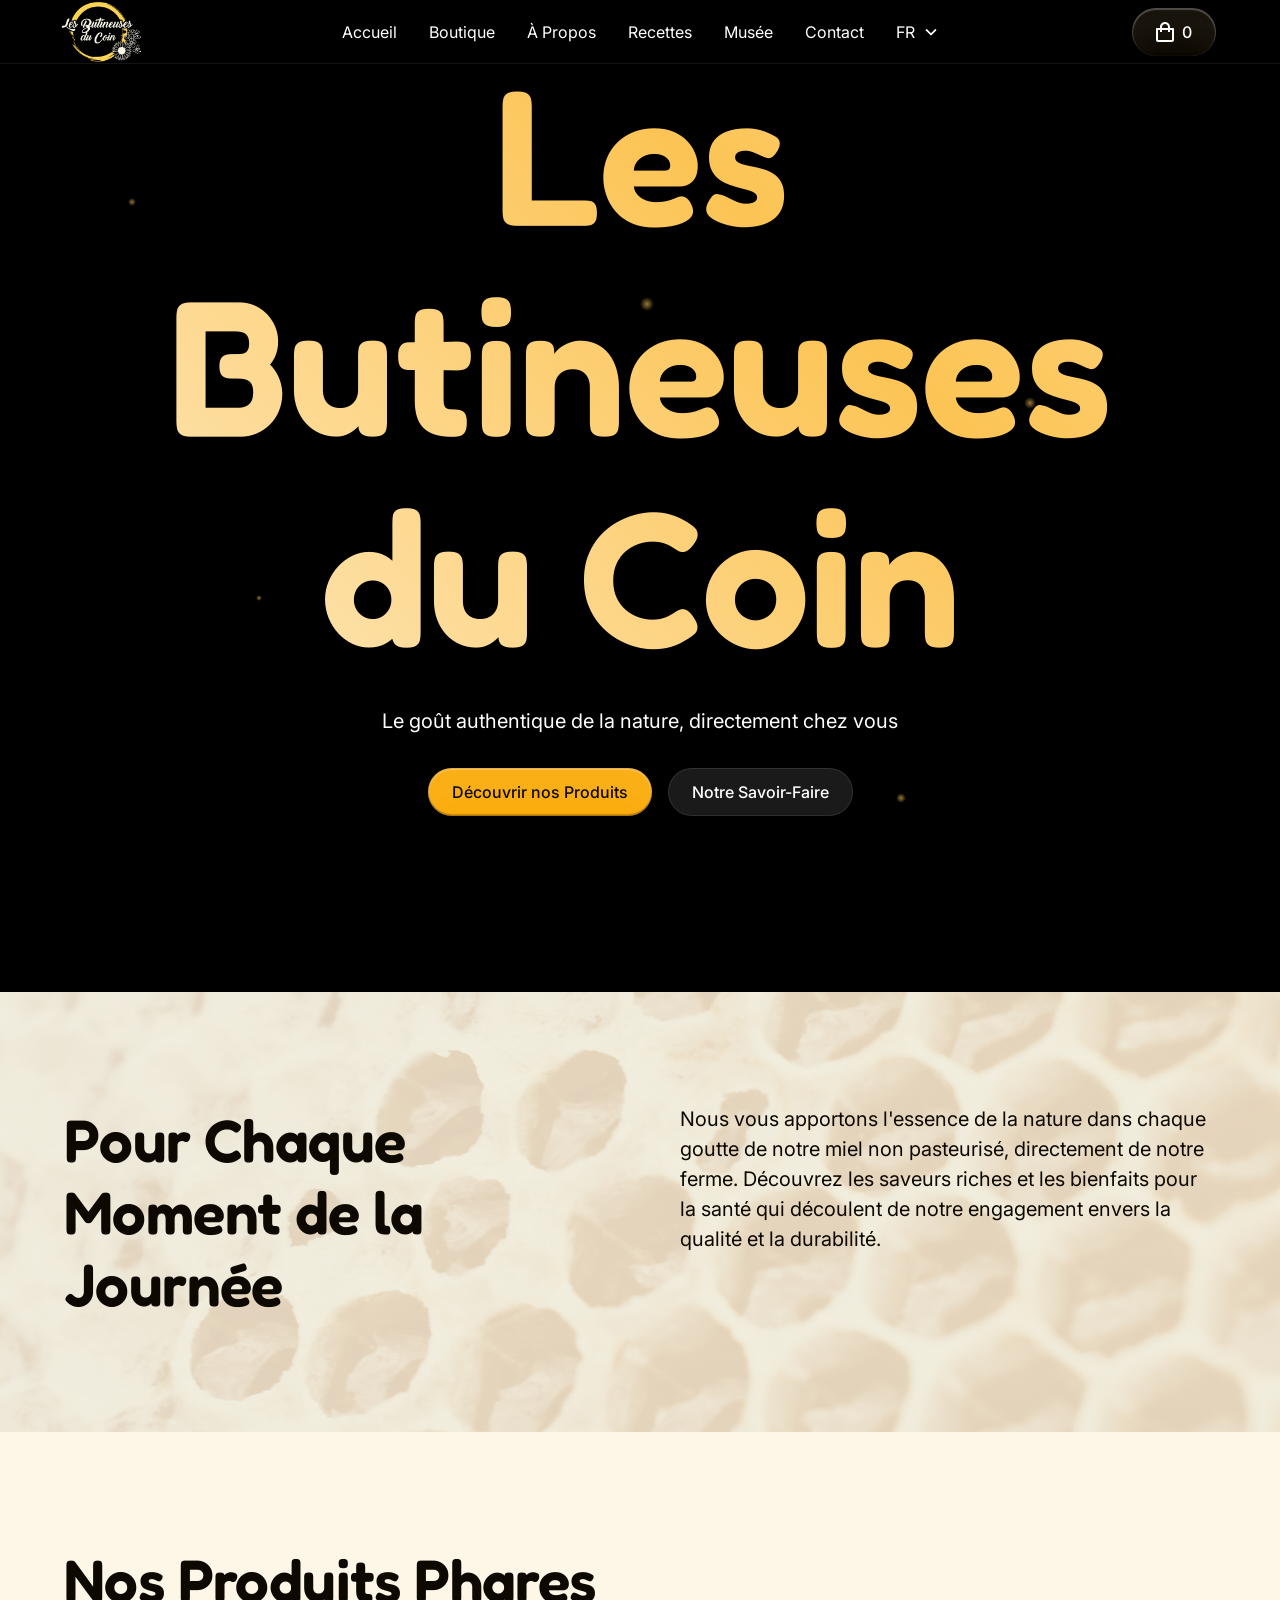
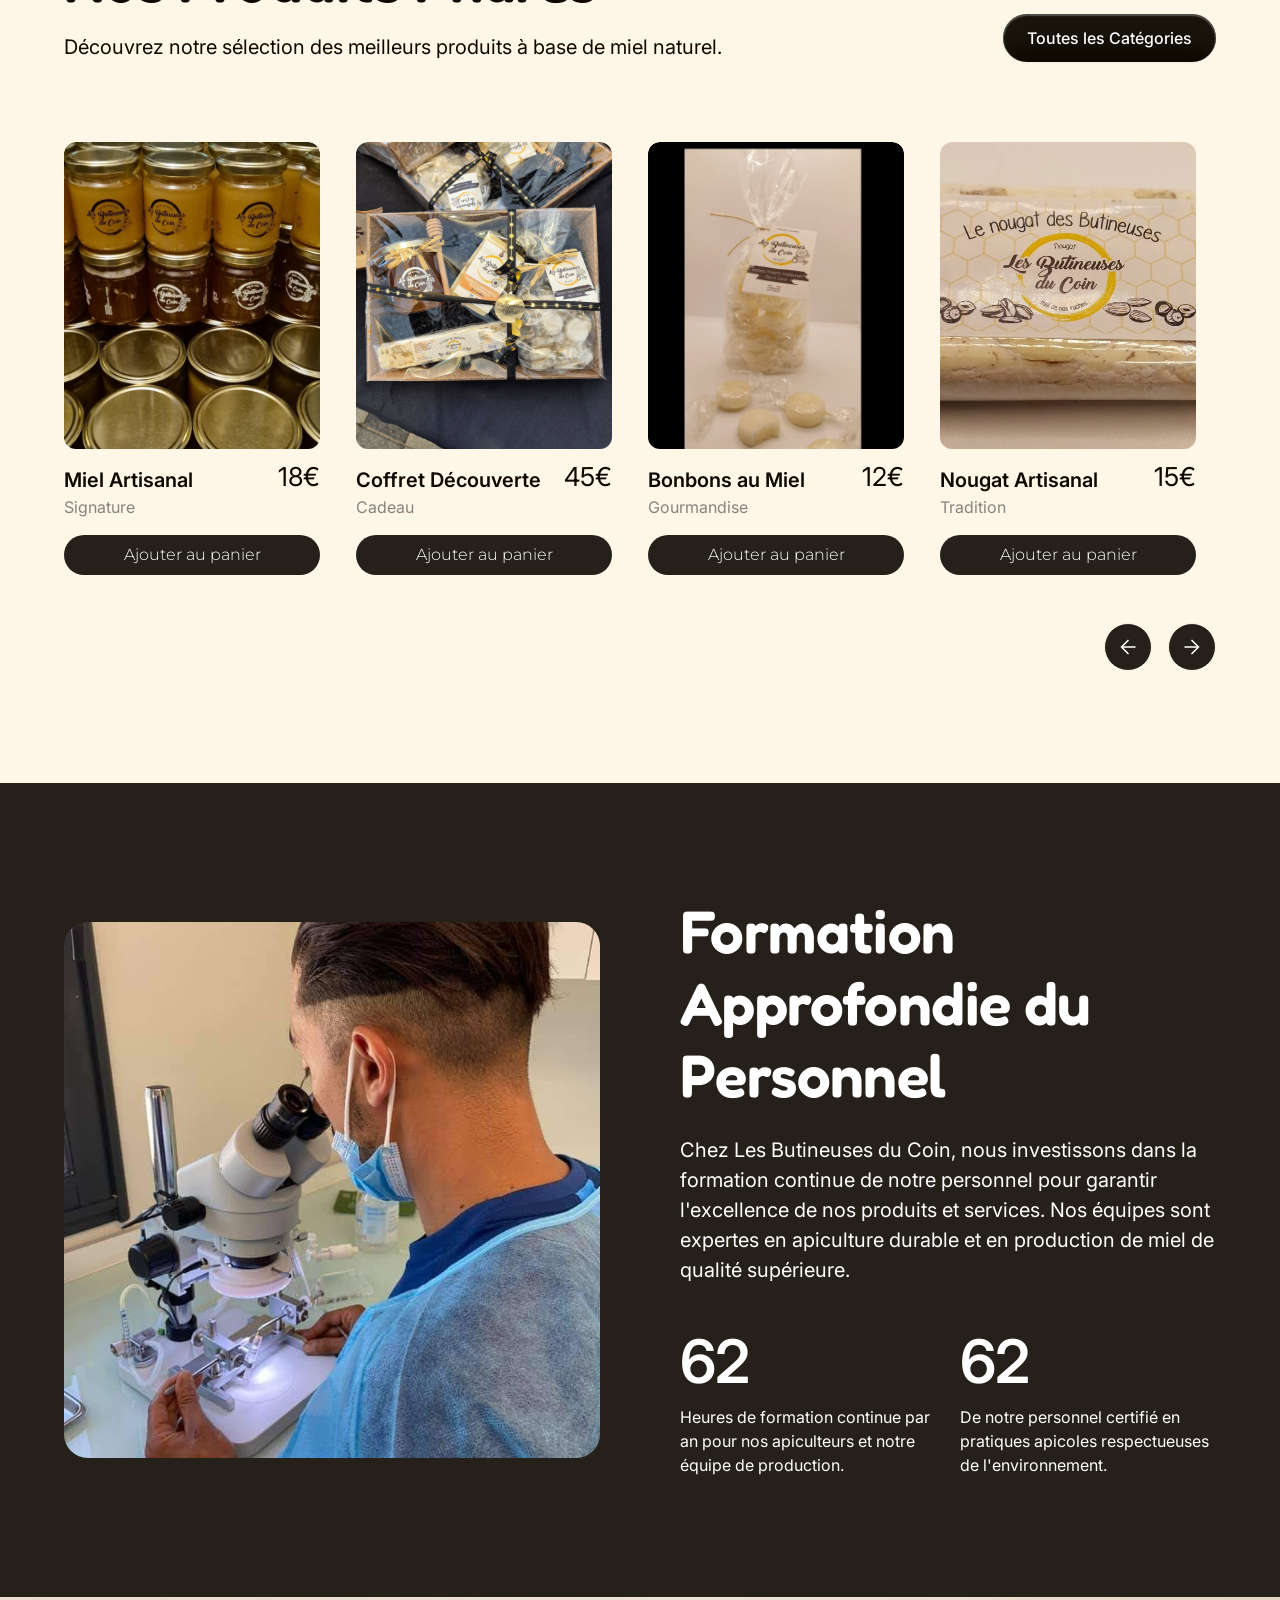
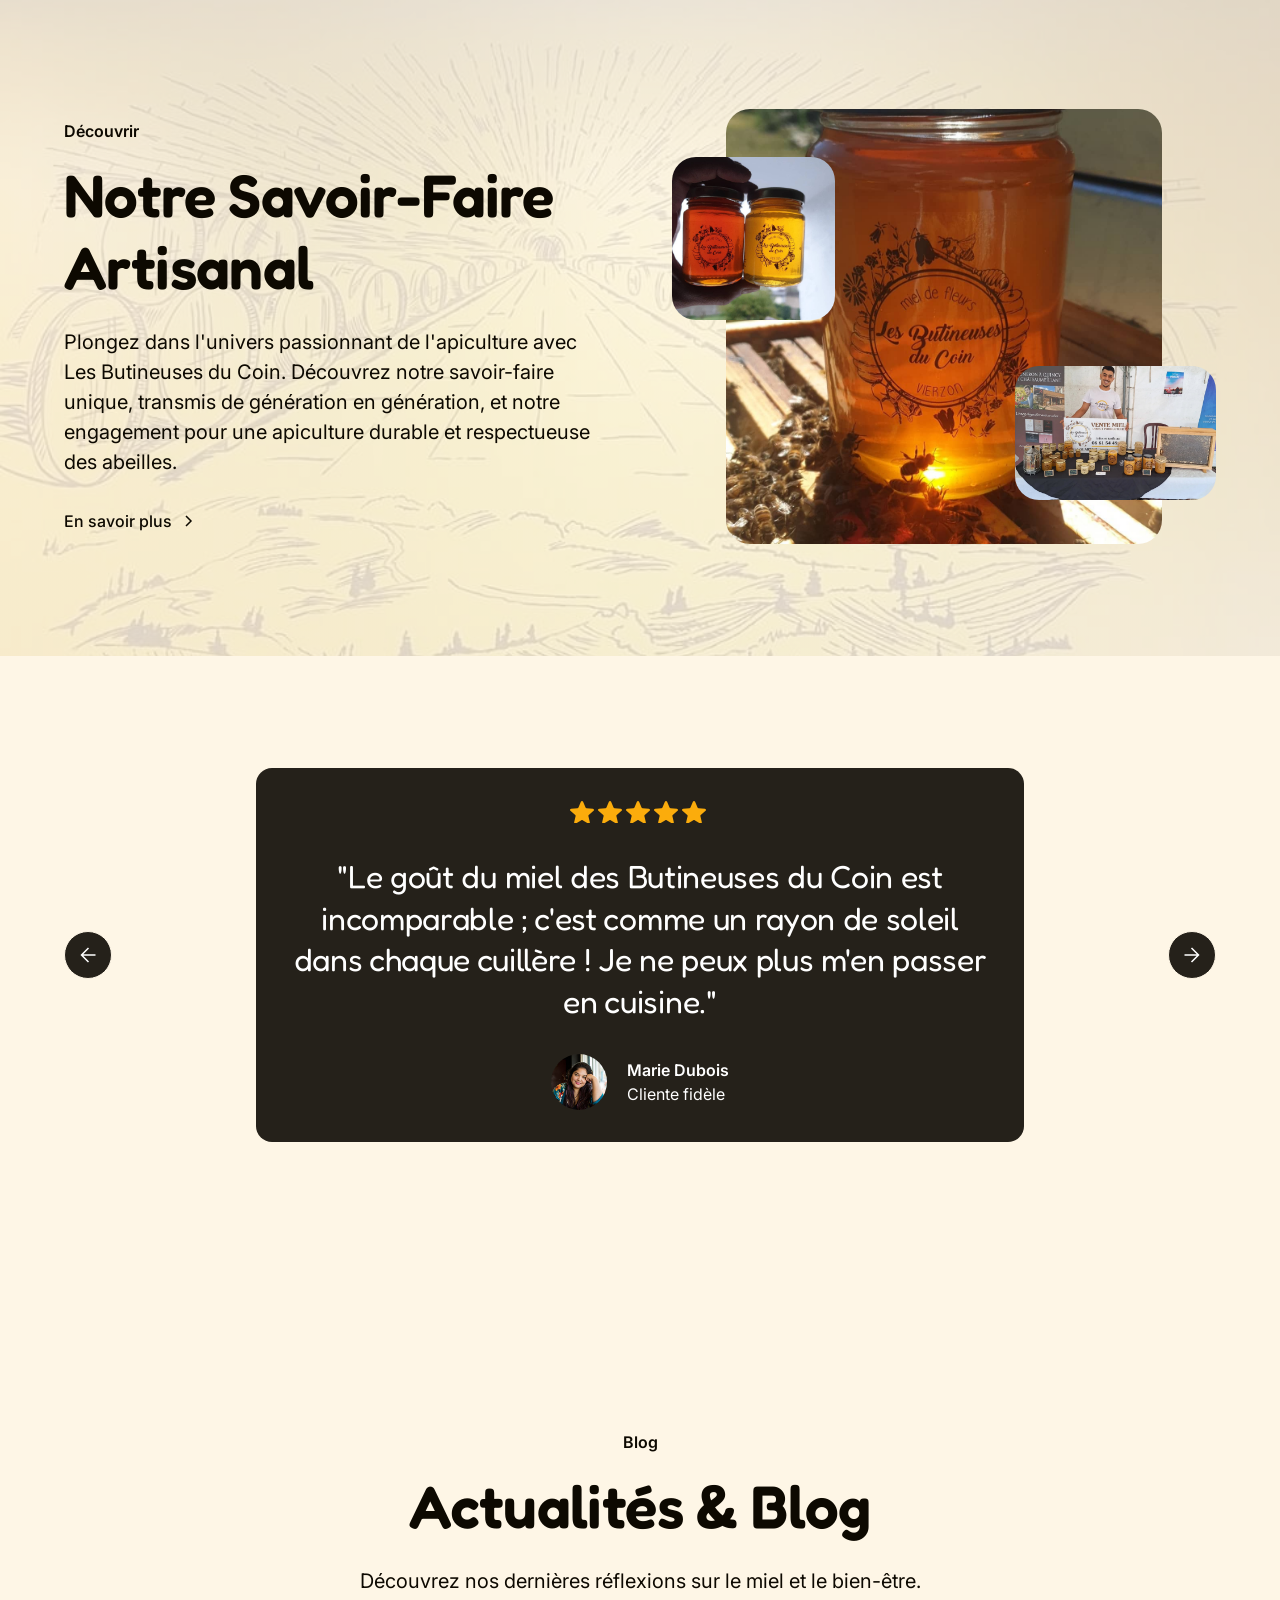
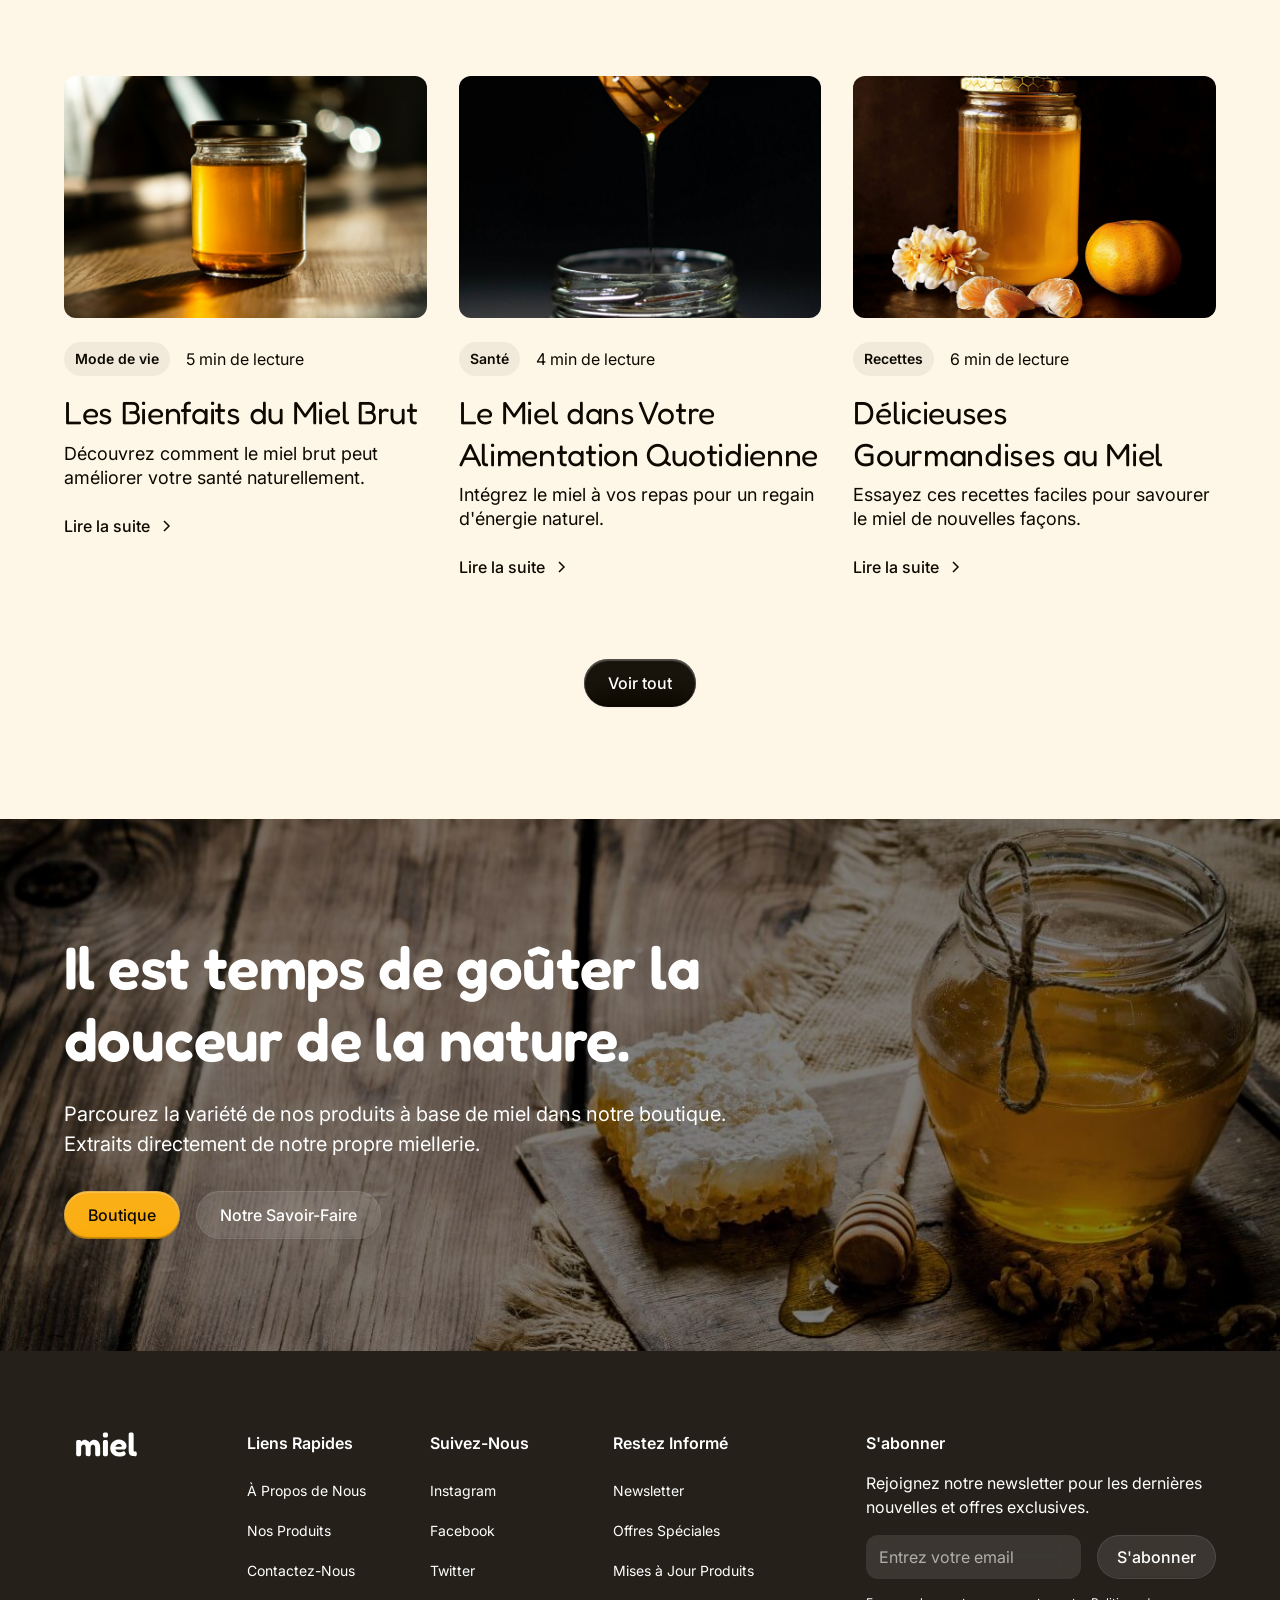
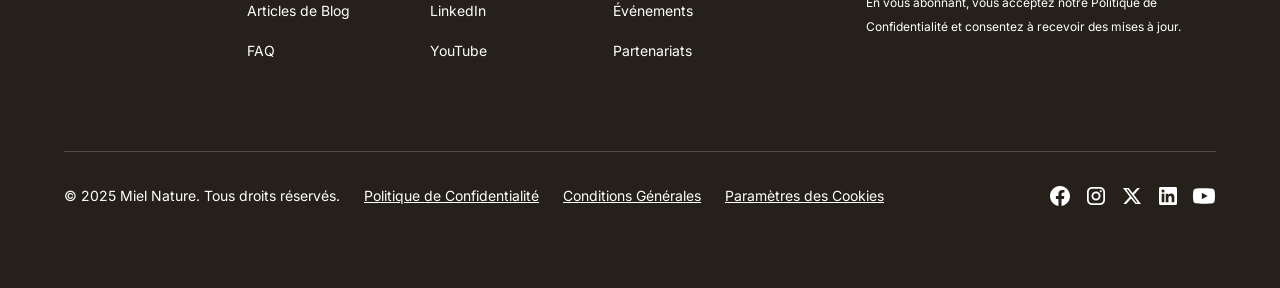
==== commit 24c03739: "nav-bar" ====
--- a/index.html
+++ b/index.html
@@ -17,6 +17,67 @@
   -moz-osx-font-smoothing: grayscale;
   -o-font-smoothing: antialiased;
 }
+</style>
+
+<!-- Phase 2: Navbar Glassmorphism CSS -->
+<style>
+  /* ── Initial state (scroll = 0) ── */
+  .navbar2_component {
+    background: transparent !important;
+    border-bottom: 1px solid rgba(255,255,255,0.08) !important;
+    transition: background 0.3s ease,
+                box-shadow 0.3s ease,
+                backdrop-filter 0.3s ease,
+                -webkit-backdrop-filter 0.3s ease,
+                border-color 0.3s ease;
+  }
+
+  .navbar2_component .navbar2_link,
+  .navbar2_component .navbar2_dropdwn-toggle,
+  .navbar2_component .navbar2_button-wrapper {
+    color: #ffffff;
+    transition: color 0.3s ease;
+  }
+
+  .navbar2_component .navbar2_logo-image {
+    transition: opacity 0.2s ease;
+  }
+
+  /* ── Scrolled state (scroll > 50px) ── */
+  .navbar2_component.scrolled {
+    background: rgba(255, 255, 255, 0.85) !important;
+    backdrop-filter: blur(20px) saturate(180%);
+    -webkit-backdrop-filter: blur(20px) saturate(180%);
+    box-shadow: 0 1px 3px rgba(0, 0, 0, 0.08),
+                0 4px 12px rgba(0, 0, 0, 0.04);
+    border-bottom: 1px solid rgba(0, 0, 0, 0.06) !important;
+  }
+
+  .navbar2_component.scrolled .navbar2_link,
+  .navbar2_component.scrolled .navbar2_dropdwn-toggle,
+  .navbar2_component.scrolled .navbar2_button-wrapper {
+    color: #0d0901;
+  }
+
+  /* ── Link hover effect ── */
+  .navbar2_component.scrolled .navbar2_link:hover {
+    color: var(--_primitives---colors--sun, #fbac0c);
+  }
+
+  /* ── Dropdown chevron color inheritance ── */
+  .navbar2_component .navbar2_dropdwn-toggle svg path {
+    transition: fill 0.3s ease;
+  }
+
+  /* ── Button in navbar ── */
+  .navbar2_component .button.is-alternate {
+    transition: color 0.3s ease, border-color 0.3s ease;
+  }
+
+  .navbar2_component.scrolled .button.is-alternate {
+    color: #0d0901;
+    border-color: #0d0901;
+  }
 </style>
 </head>
 <body>
@@ -259,12 +320,13 @@
           <div class="navbar2_logo-image-wrapper"><img src="images/logo-clair.png" alt="Les Butineuses du Coin Logo" class="navbar2_logo-image"></div>
         </a>
         <nav role="navigation" id="w-node-_81c78700-a17b-f025-f15c-7c295c257ce1-5c257cdd" class="navbar2_menu is-page-height-tablet w-nav-menu">
-          <a href="#" class="navbar2_link w-nav-link">Boutique</a>
+          <a href="index.html" class="navbar2_link w-nav-link">Accueil</a>
+          <a href="products.html" class="navbar2_link w-nav-link">Boutique</a>
           <a href="about-us.html" class="navbar2_link w-nav-link">À Propos</a>
           <a href="#" class="navbar2_link w-nav-link">Recettes</a>
-          <a href="#savoir-faire" class="navbar2_link w-nav-link">Savoir-Faire</a>
+          <a href="#" class="navbar2_link w-nav-link">Musée</a>
           <a href="#" class="navbar2_link w-nav-link">Contact</a>
-          <div data-delay="200" data-hover="true" class="navbar2_menu-dropdown w-dropdown">
+<div data-delay="200" data-hover="true" class="navbar2_menu-dropdown w-dropdown">
             <div class="navbar2_dropdwn-toggle w-dropdown-toggle">
               <div>FR</div>
               <div class="dropdown-chevron w-embed"><svg width=" 100%" height=" 100%" viewbox="0 0 16 16" fill="none" xmlns="http://www.w3.org/2000/svg">
@@ -1017,5 +1079,39 @@
   <script src="https://d3e54v103j8qbb.cloudfront.net/js/jquery-3.5.1.min.dc5e7f18c8.js?site=68918dcccff616f6d6f81c86" type="text/javascript" integrity="sha256-9/aliU8dGd2tb6OSsuzixeV4y/faTqgFtohetphbbj0=" crossorigin="anonymous"></script>
   <script src="js/webflow.js" type="text/javascript"></script>
   <script src="js/parallax-animations.js" type="text/javascript"></script>
+
+<!-- Phase 2: Navbar Glassmorphism Scroll Behavior -->
+<script>
+  (function() {
+    var nav = document.querySelector('.navbar2_component');
+    var logoImg = document.querySelector('.navbar2_logo-image');
+    if (!nav || !logoImg) return;
+
+    var LOGO_LIGHT = 'images/logo-clair.png';
+    var LOGO_DARK = 'logo-fonce.png';
+    var SCROLL_THRESHOLD = 50;
+
+    function onScroll() {
+      var scrolled = window.scrollY > SCROLL_THRESHOLD;
+      if (scrolled) {
+        nav.classList.add('scrolled');
+        if (logoImg.getAttribute('src') !== LOGO_DARK) {
+          logoImg.setAttribute('src', LOGO_DARK);
+        }
+      } else {
+        nav.classList.remove('scrolled');
+        if (logoImg.getAttribute('src') !== LOGO_LIGHT) {
+          logoImg.setAttribute('src', LOGO_LIGHT);
+        }
+      }
+    }
+
+    // Set initial state
+    onScroll();
+
+    // Listen for scroll with passive flag for performance
+    window.addEventListener('scroll', onScroll, { passive: true });
+  })();
+</script>
 </body>
 </html>
